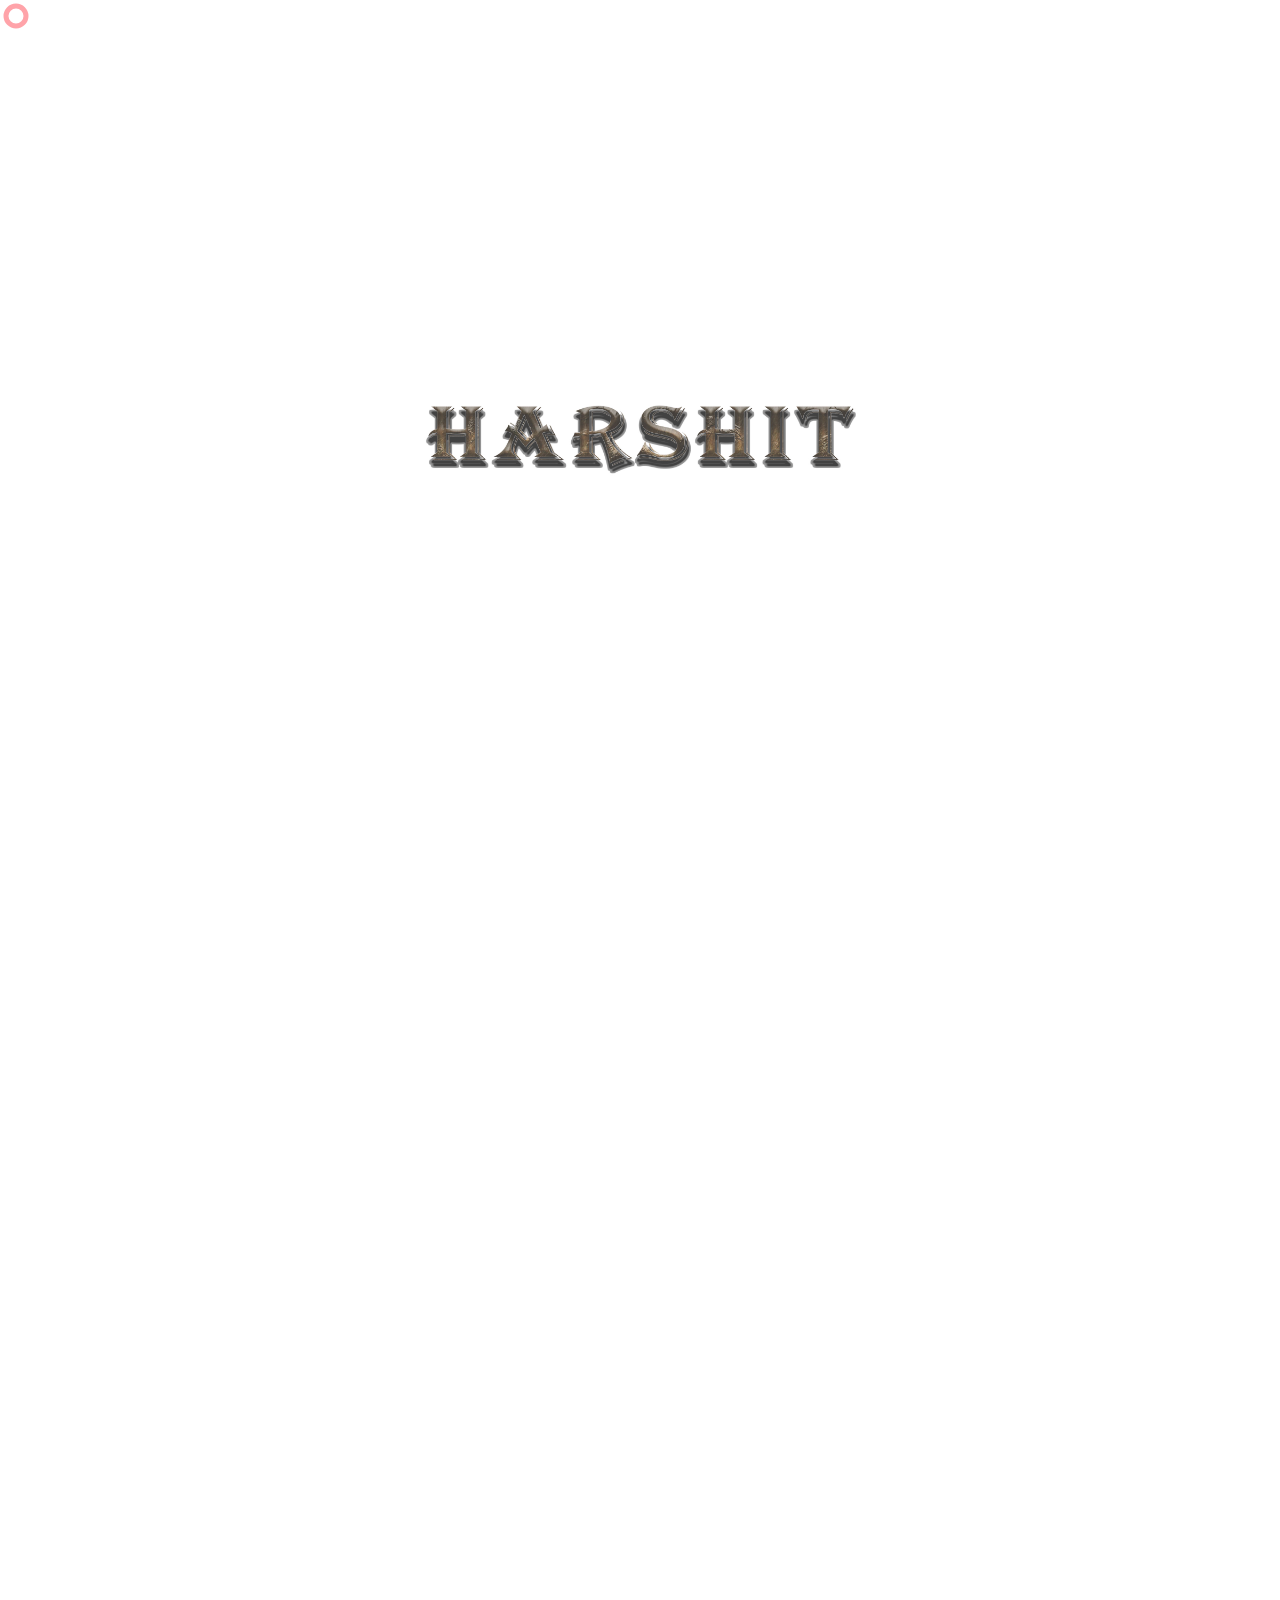
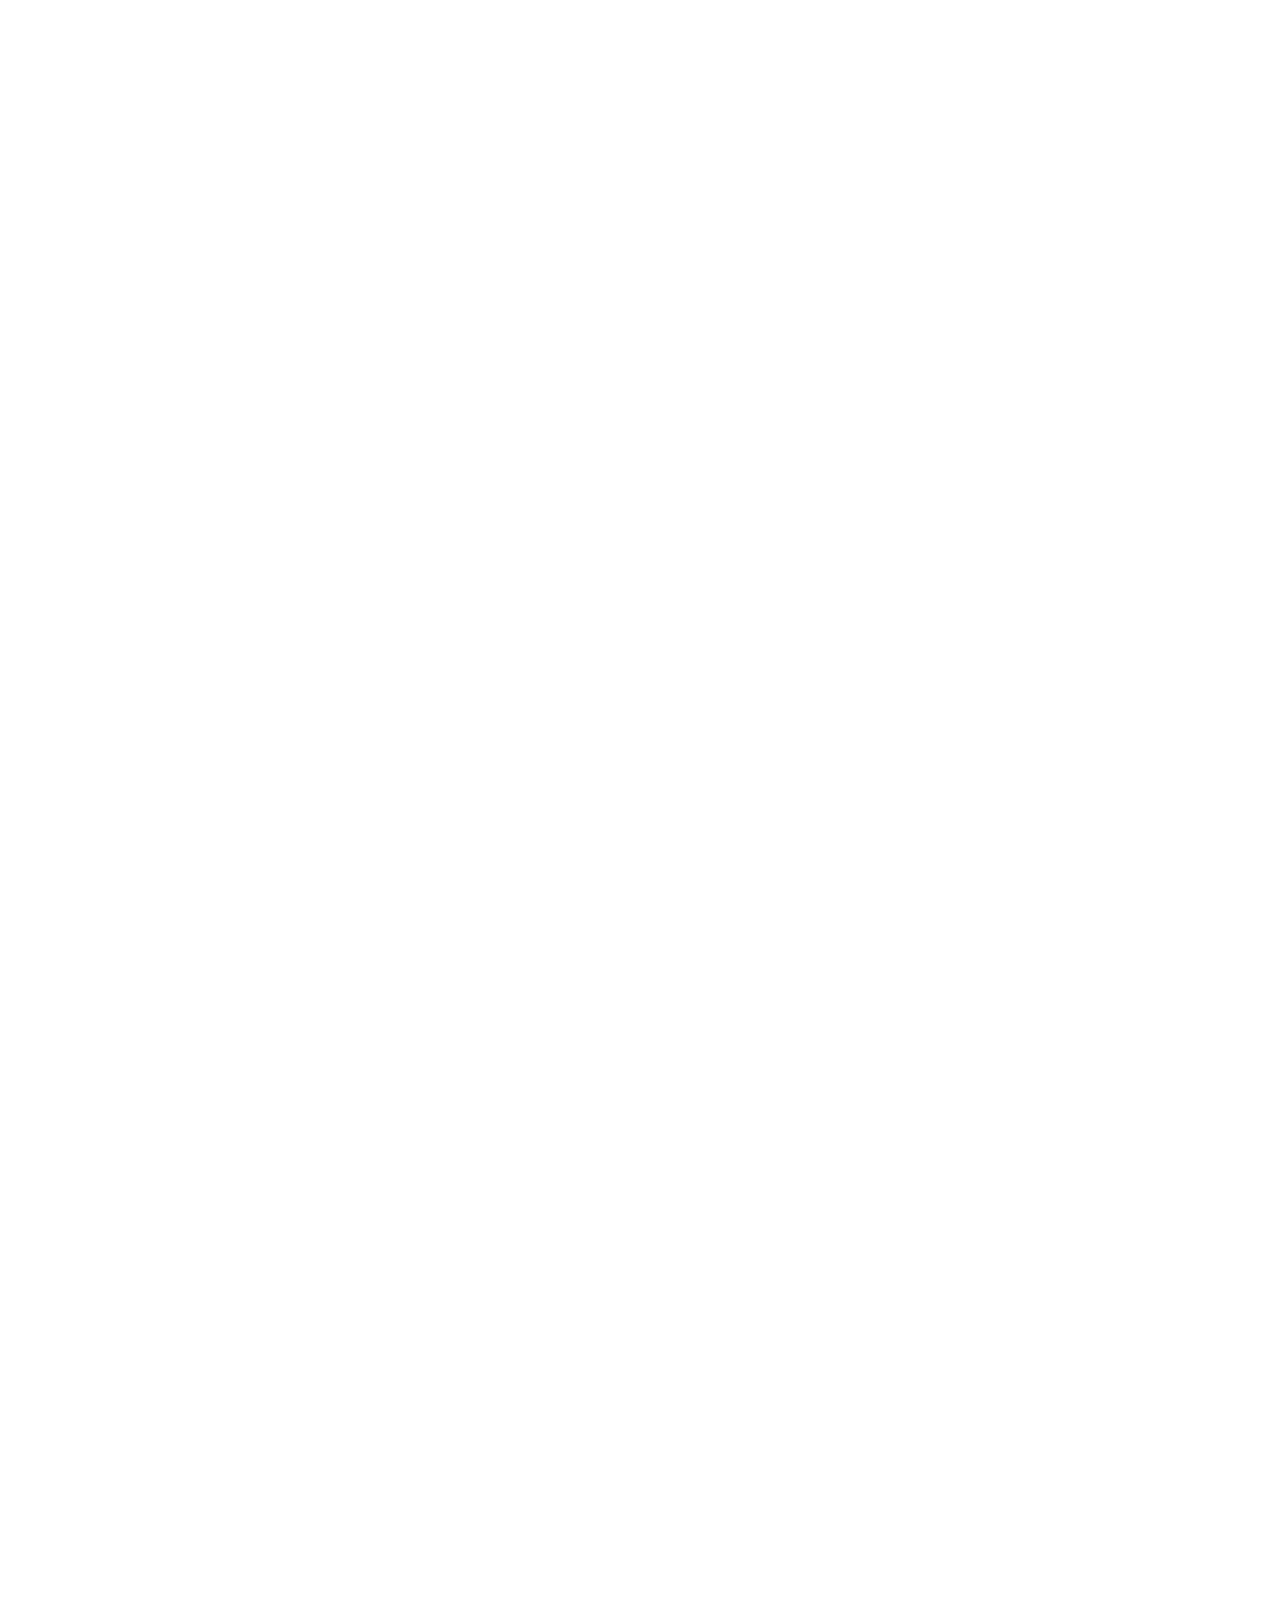
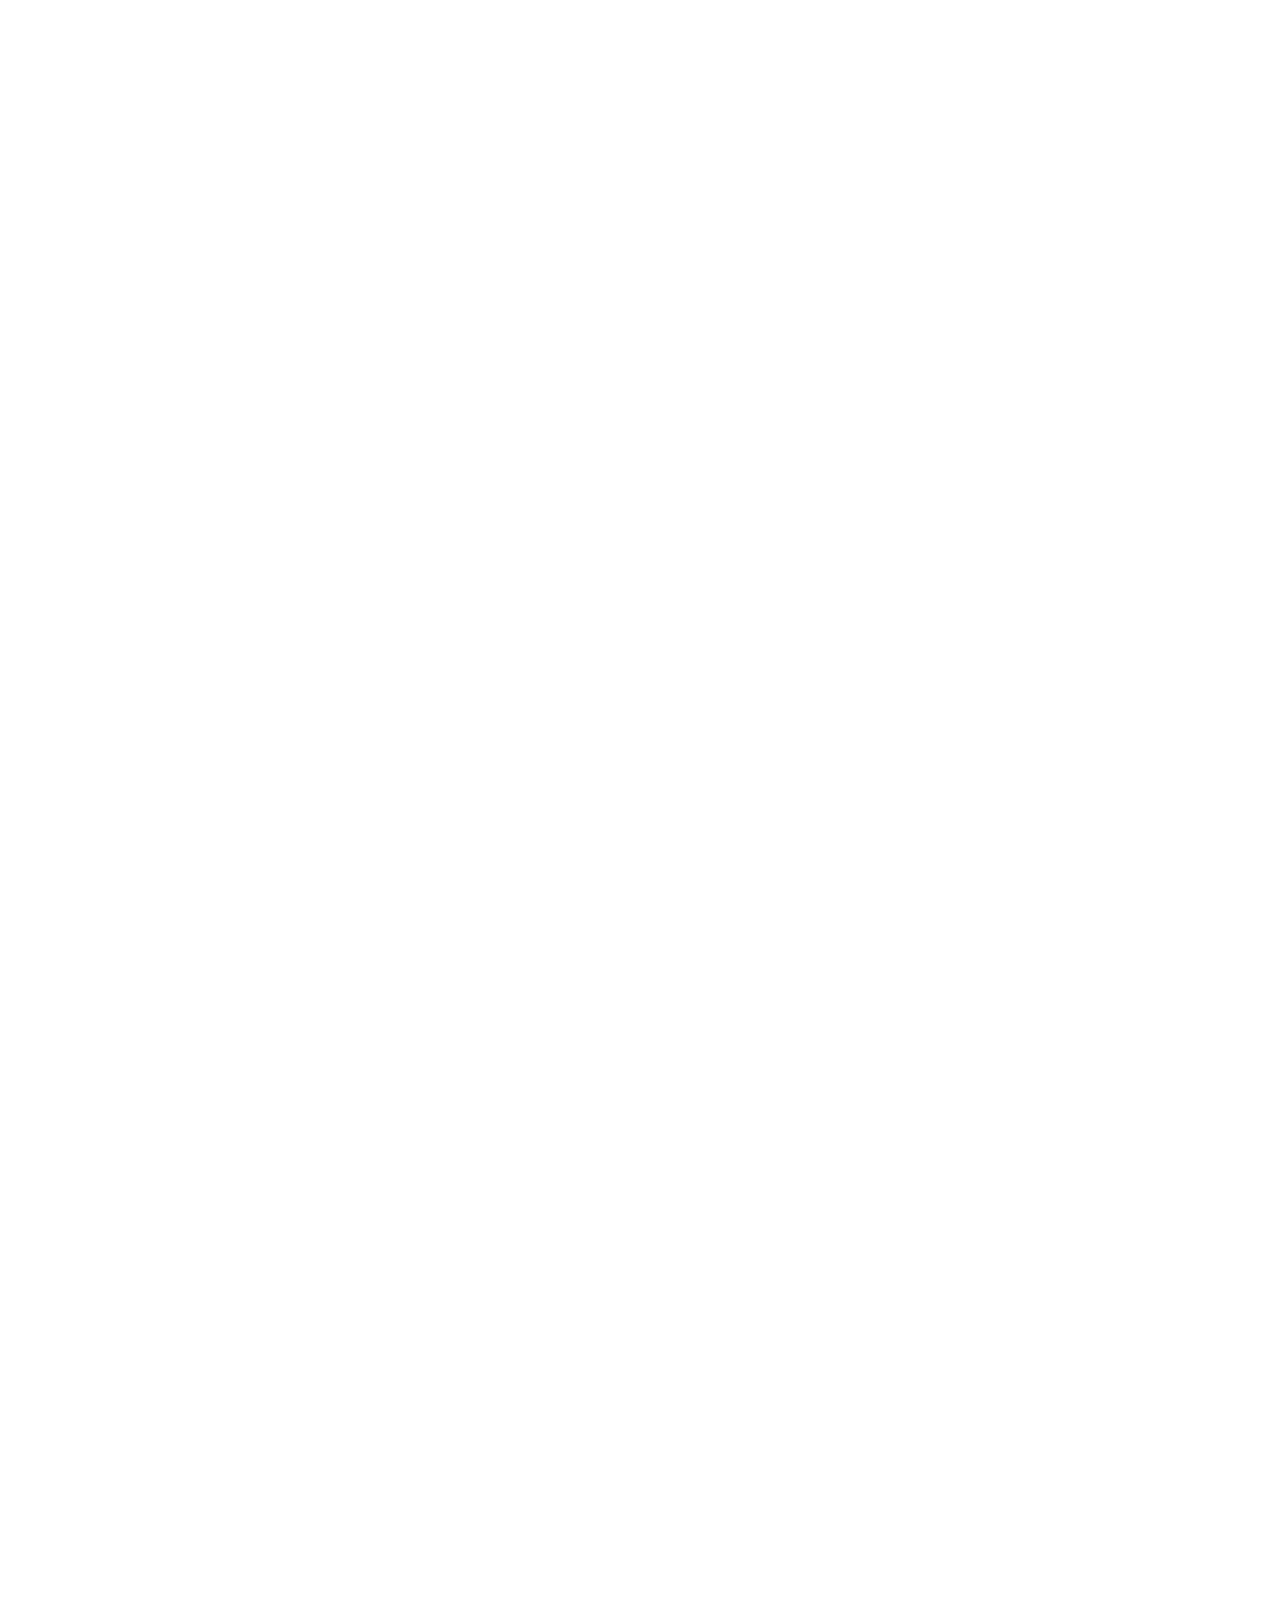
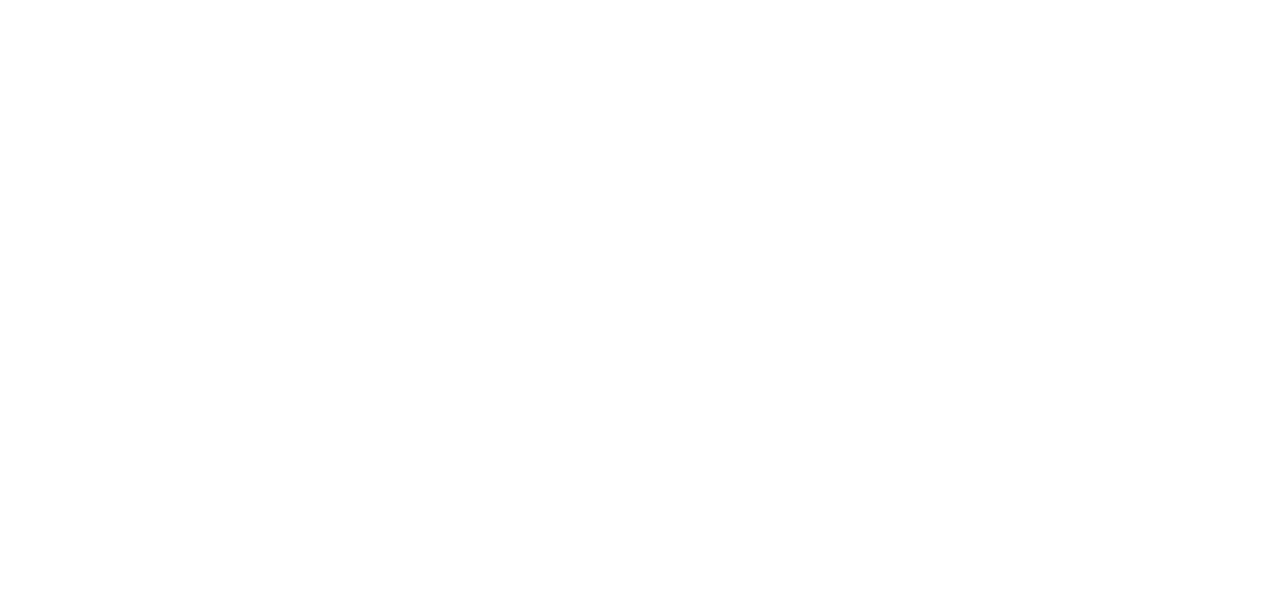
==== index.html @ f5578dc4 "Update index.html" ====
<!DOCTYPE html>
<html lang="en">
<head>
  <meta charset="UTF-8">
  <meta name="viewport" content="width=device-width, initial-scale = 1, maximum-scale=3.0, minimum-scale=1">
  
    <!-- Google tag (gtag.js) -->
	<!-- Google Tag Manager -->
<script>(function(w,d,s,l,i){w[l]=w[l]||[];w[l].push({'gtm.start':
new Date().getTime(),event:'gtm.js'});var f=d.getElementsByTagName(s)[0],
j=d.createElement(s),dl=l!='dataLayer'?'&l='+l:'';j.async=true;j.src=
'https://www.googletagmanager.com/gtm.js?id='+i+dl;f.parentNode.insertBefore(j,f);
})(window,document,'script','dataLayer','GTM-T5P4L2WS');</script>
<!-- End Google Tag Manager -->
    <script async src="https://harshit-mauryadev.netlify.app/?gtm_debug=1701761206108"></script>
    <script>
      window.dataLayer = window.dataLayer || [];
      function gtag(){dataLayer.push(arguments);}
      gtag('js', new Date());

      gtag('config', 'G-8HSXP45WGL');
    </script>
    <meta http-equiv="X-UA-Compatible" content="ie=edge">
    <meta name="keywords" content="harshit,harshit maurya,web design,web developer,portfolio,portfolio for students,resume,portfolio,portfolio meaning,portfolio meaning in hindi,portfolio website,what is portfolio,Keyword,Updated
    portfolio,portfolio meaning,portfolio meaning in hindi,portfolio website,what is portfolio,portfolio management,portfolio meaning,portfolio design,behance portfolio,portfolio management services
   ,portfolio file,portfolio website templates,graphic design portfolio,website design,top 10 website, web designer in delhi,WEB DEVELOPER IN indiA" >
    <meta property="og:title" content=" Harshit maurya, Web Developer ">
    <meta property="og:description" content="Hello, I'm Harshit Maurya! I design  develop websites. I also design your brand Web Pages, logo..." >
    <title>Harshit maurya | Delhi | Web Developer</title>
    <link rel="shortcut icon" href="./img/favicon.ico" type="image/x-icon">
    <link rel="icon" type="image/png" href="icon.html"/>
    <link rel="stylesheet" href="css/style2.min.css">
    <script src="./ajax.googleapis.com/ajax/libs/jquery/3.6.0/jquery.min.js"></script>
    <script src="./cdnjs.cloudflare.com/ajax/libs/gsap/3.11.2/gsap.min.js"></script>
    <script src="./cdnjs.cloudflare.com/ajax/libs/gsap/3.11.2/ScrollTrigger.min.js"></script> 
    <script src="./cdnjs.cloudflare.com/ajax/libs/gsap/3.11.2/Draggable.min.js"></script>
    <script src="./cdnjs.cloudflare.com/ajax/libs/gsap/3.11.2/ScrollToPlugin.min.js"></script>
</head>
<body class="my-scrollbar">
  <div class="body">
    <div class="custom-cursor"></div>
  </div>
  

  <div class="contact_back">
  </div>
    <div class="contact">
      <div class="retour"> 
        <img src="img/back.svg" alt="">
        <p>Back</p>
      </div>

              
      <div class="num">
        <h2>Contacts</h2>
        <a href="mailto: mharshit130921@gmail.com"><h3>mharshit130921@gmail.com </h3></a>
        <a href="tel: +91 9792696780"> <h3>+91 9792696780</h3></a>
      </div>

      <form id="form" >

  
        <p class="cour c1">Your Email</p>
        <div class="input_group">
          <input oninput="courchange()"  type="email" name="email" placeholder="Your Email" required>
        </div>
        <p class="cour c2">Your Full Name</p>
        <div class="input_group">
          <input oninput="nomchange()"  type="name" name="name" placeholder="your Full Name" required>
        </div>
        <p class="cour c3">How can I help you...?</p>
        <div class="input_group">
          <textarea oninput="projetchange()"  name="message"  placeholder="How can I help you...?" required></textarea>
        </div>
        <p id="err"></p>
        <p id="succ"></p>
        <div class="input_group">
          <button type="submit">Send</button>
        </div>
      </form>

      <div class="reseaux">
        <a class="rleft" href="https://instagram.com/harshitttmaurya?igshid=OGQ5ZDc2ODk2ZA==" target="_blank"><img src="img/reseaux/in.svg" alt="instagram"></a>
        <a  href="https://www.linkedin.com/in/harshit-maurya-323a07238" target="_blank"><img src="img/reseaux/ln.svg" alt="linkedin"></a>
        <a class="rleft" href="https://twitter.com/Harsh___1309?t=pnirDrJyta05orIDzvXoQw&s=09" target="_blank"><img src="img/reseaux/tt.svg" alt="twitter"></a>
        <a href="https://wa.me/+919792696780" target="_blank"><img src="img/reseaux/yt.svg" alt="youtube"></a>
       </div>
    </div>
  
          
    
      <a  id="boutontr">
        
          <h4>Work <br> With Me</h4>
          <div class="ar"><img src="img/aright.svg" alt=""></div>
          
      </a>


     
    <div class="loading">
      <div class="top">
      </div>
      <div class="hide">
      </div>
      <div class="lback chargement">
      </div>
    </div>

    <div class="menu">

      <img id="imgprofil" src="img/profile33.png" alt="Logo" >

      <div class="men">

        <a onclick="acc()" class="ac item select">
          <img src="img/acc.svg" alt="">
          <h5>Welcome</h5>
        </a>

        <a onclick="rea()" class="rea item">
          <img src="img/rea.svg" alt="">
          <h5>Achievements</h5>
        </a>

        <a onclick="qu()" class="qu item">
          <img src="img/bio.svg" alt="">
          <h5>Who Am I ?</h5>
        </a>
        <a onclick="que()" class="qu item">
          <img src="img/cv3.svg" alt="" style=" width: 22px; height: 22px;">
          <h5 id="download-cv">Download Resume
          </h5>
        </a>
       

        <a href="" class="ang">
          <h4>India</h4>
        </a>

        <img class="drag" src="img/drag.svg" alt="drag">

      </div>

       <div class="reseaux">
        <a class="rleft" href="https://instagram.com/harshitttmaurya?igshid=OGQ5ZDc2ODk2ZA==" target="_blank"><img src="img/reseaux/in.svg" alt="instagram"></a>
        <a  href="https://www.linkedin.com/in/harshit-maurya-323a07238" target="_blank"><img src="img/reseaux/ln.svg" alt="linkedin"></a>
        <a class="rleft" href="https://twitter.com/Harsh___1309?t=pnirDrJyta05orIDzvXoQw&s=09" target="_blank"> <img src="img/reseaux/tt.svg" alt="twitter"></a>
        <a href="https://wa.me/+919792696780" target="_blank"><img src="img/reseaux/yt.svg" alt="youtube"></a>
       </div>

    </div>

    <div class="content">
      <div class="progress-container">
        <div class="progress-bar" id="myBar"></div>
      </div> 
      <section class="sec1" id="#sec1">
        <div class="back">
        </div>
          <img class=" it item1 purple" src="img/tech/item1.svg" alt="Figma">
          <img class=" it item2" src="img/tech/item2.svg" alt="Adobe xd">
          <img class=" it item3" src="img/tech/item3.svg" alt="">
          <img class=" it item4" src="img/tech/item4.svg" alt="">
          <img class=" it item5" src="img/tech/item5.svg" alt="">
          <img class=" it item6" src="img/tech/item6.svg" alt="">
          <img class=" it item7" src="img/tech/item7.svg" alt="">
          <img class=" it item8" src="img/tech/item8.svg" alt="">
    

          <img id="imgprofil" src="img/profile33.png" alt="" ">

        <div class="s1">
          <div class="orange"></div>
          <div class="texts1 anim-typewriter">
            <div class="line line1">
              <p>01 </p>
              <div class= "textcontain">
                <h2>  Hi, I'm Harshit ! </h2>
                <div class="hide"></div>
              </div>
            </div>
            <div class="line line2">
              <p>02</p>
              <div class= "textcontain">
                <h2> I <span>design</span> <img src="img/design.svg" alt="design"> and <span>develope </span> <img src="img/laptop.svg" alt="laptop">   </h2>
                <div class="hide"></div>
              </div>
            </div>
            <div class="line line3">
                <p>03</p>
                <div class= "textcontain">
                  <h2> <span>web sites </span> ._ </h2>
                  <div class="hide"></div>
                </div>
            </div>
          </div>
          <h4>I also design your Web Pages.....</h4>
        </div>

        

        <a class="btnsec1" onclick="scrollacc()">
          <p>Learn More</p>
          <img src="img/ardown.svg" alt="">
        </a>

      </section>


      <div class="title">
        <div class="orange"></div>
        <div class="texttitle anim-typewriter">
          <div class="line line1">
            <p>01 </p>
            <div class= "textcontain">
              <h5>  First We need a</h5>
              <div class="hide"></div>
            </div>
          </div>
          <div class="line line2">
            <p>02</p>
            <div class= "textcontain">
              <h5>  <span>idea</span> ... </h5>
              <div class="hide"></div>
            </div>
          </div>

          <div class="line line3">
            <p>03 </p>
            <div class= "textcontain">
              <h5> Next, provide an analysis and convert it to English </h5>
              <div class="hide"></div>
            </div>
          </div>
          <div class="line line4">
            <p>04</p>
            <div class= "textcontain">
              <h5>  <span>direction </span> ... </h5>
              <div class="hide"></div>
            </div>
          </div>
          <div class="line line5">
            <p>05 </p>
            <div class= "textcontain">
              <h5> Creativity takes place </h5>
              <div class="hide"></div>
            </div>
          </div>
          <div class="line line6">
            <p>06</p>
            <div class= "textcontain">
              <h5> For  <span>design</span>.</h5>
              <div class="hide"></div>
            </div>
          </div>
          <div class="line line7">
            <p>07 </p>
            <div class= "textcontain">
              <h5> Finally, I <span>code</span> and </h5>
              <div class="hide"></div>
            </div>
          </div>
          <div class="line line8">
            <p>08</p>
            <div class= "textcontain">
              <h5> I <span>publish</span> Your <span>website</span> ! </h5>
              <div class="hide"></div>
            </div>
          </div>
          <div class="line line9">
            <p>09</p>
            <div class= "textcontain">
              <h5> You are probably wondering </h5>
              <div class="hide"></div>
            </div>
          </div>
          <div class="line line10">
            <p>10</p>
            <div class= "textcontain">
              <h5>  ...</h5>
              <div class="hide"></div>
            </div>
          </div>

        </div>
      </div>
      

      <section class="sec2" id="sec2">

        <div class="message">
          <div class="period m1">
            <img src="img/LogoPeriod.png" alt="miniature period">
            <h3>I need a<span> website</span> for my <span>company</span>, PERIOD. <br> We specialize in the marketing of
              eco-responsible and gender-neutral feminine <br> hygiene products
            </h3>
          </div> 
          <div class="moi m2">
            <h3>Okay, great!               
              <br>I take care of everything, first of all the <span> design </span>  that I share with you.Once validated,  <br> I <span>develope</span>  your <span>web site</span>, before putting it online!
            </h3>
            <img src="img/profile33.png" alt="">
          </div>
          <div class="period m3">
            <img src="img/LogoPeriod.png" alt="">
            <h3> Perfect, when do we start :)?
            </h3>
          </div>
        </div>
        <div class="button">
          <a class="btnsec2" onclick="scrollacc2()">
            <p>Now</p>
            <img src="img/ardown.svg" alt="">
          </a>
        </div>


      </section>

      <section class="sec3" id="sec3">
        <div class="zone2" id="zone2">
          <div class="ens">
            <div class="anal yo">
              <h3> <img src="img/idea.svg" alt=""> Market analysis</h3>
              <p>The competitors are targeting an essentially female target audience. Moreover, their design is for the most part very generic/concrete: few illustrations, rather “cold”, especially when ecology is highlighted.
              </p>        
            </div>
    
            <div class="difi yo">
              <h3> <img src="img/pb.svg" alt=""> Problematic</h3>
              <p>The target audience is large. We must therefore speak to all genders, but not lose the audience defined as “female”.</p>
            </div>
          </div>
        </div>

        <div class="zone3" id="zone3" >
          <div class="solu" id="solu">
            <h3>Solution</h3>
          </div>
        </div>
      </section>
      
      
      <section class="sec4" id="sec4">
        <div class="design">
              <img  class="pe" id="pe1" src="img/period-min.png" alt="">
              <img class="mac" src="img/mac-min.png" alt="">
        </div>
        <div class="arg"> 
          <div class="arg1" style="z-index: 10;">
            <img src="img/focus.svg" alt="">
            <h5> Highlight the Product</h5>
            <p>Highlighting its usefulness allows you to address a neutral clientele.</p>
          </div>
  
          <div class="arg1" >
            <img src="img/star.svg" alt="">
            <h5>  Light and warm page</h5>
            <p> Thanks to the colors, borders and illustrations. </p>
          </div>
        </div>


        
          <div class="mobile">
            <img class="pem" id="pe2" src="img/periodmobile.png" alt="">
            <img class="iphone" src="img/iphone.png" alt="">
        </div>
      </section>


      <section class="sec4mobile" id="sec4">
 
        <div class="arg"> 
          <div class="arg1" style="z-index: 10;">
            <img src="img/focus.svg" alt="">
            <h4>  Highlight the Product</h4>
            <p>Highlighting its usefulness allows you to address a neutral clientele.</p>
          </div>
          <div class="arg1" >
            <img src="img/star.svg" alt="">
            <h4>  Light and warm page</h4>
            <p> Thanks to the colors, borders and illustrations. </p>
          </div>
        </div>

        <div class="design">
              <img  class="pe" id="pe2" src="img/period-min.png" alt="">
              <img class="mac" src="img/mac2.png" alt="">
        </div>

  


        
          <div class="mobile">
            <img class="pem" src="img/periodmobile.png" alt="">
            <img class="iphone" src="img/iphone.png" alt="">
        </div>
      </section>


      <section class="faq">
        <div class="faq1 faq2">
          <div class="left">
            <img src="img/devis.svg" alt="">
            <h4> How much <br> Does it cost ?</h4>
          </div>
          <div class="hr"></div>
          <p>Tell me about your project, the cost will depend on the time required. For example, you need to count between $250 and $350 for a showcase site. For larger projects, the price will be based on time. I will then send you a quote.</p>
        </div>
        <div class="faq1 faq3">
          <div class="left">
            <img src="img/settings.svg" alt="">
            <h4> And After</h4>
          </div>
          <div class="hr"></div>
          <p>You can modify the content using the software (CMS) provided! Hours of training are included to teach you how to edit or add content.</p>
        </div>
        <div class="faq1 faq5">
          <div class="left">
            <img src="img/moon.svg" alt="">
            <h4> Sleep <br> Easy</h4>
          </div>
          <div class="hr"></div>
          <p> You can let me support and update your content, on a monthly subscription basis.</p>
        </div>
    </section>

<div id="realisation"></div>

      <section class="sec5" id="sec5">

        <h2 > My greatest achievements <img src="img/starss.svg" alt=""> </h2>

        <div class="cards">

  <div id="awwwards" style="position: fixed;  transform: translateY(-50%); top: 50%;  right: 0"><a href="" target="_blank"><svg width="53.08" height="171.358"><path class="js-color-bg" fill="#9BD4D7" d="M0 0h53.08v171.358H0z"></path><g class="js-color-text" fill="#fff"><path d="M20.047 153.665v-1.9h3.888v-4.093h-3.888v-1.9h10.231v1.9h-4.59v4.093h4.59v1.9zM29.898 142.236c-.331.565-.784.997-1.359 1.294s-1.222.446-1.944.446c-.721 0-1.369-.149-1.943-.446a3.316 3.316 0 0 1-1.36-1.294c-.331-.564-.497-1.232-.497-2.002s.166-1.438.497-2.002a3.316 3.316 0 0 1 1.36-1.294c.574-.297 1.223-.445 1.943-.445.723 0 1.369.148 1.944.445a3.307 3.307 0 0 1 1.359 1.294c.331.564.497 1.232.497 2.002s-.166 1.438-.497 2.002m-1.703-3.347c-.435-.33-.967-.496-1.601-.496-.633 0-1.166.166-1.601.496-.433.332-.649.78-.649 1.346 0 .564.217 1.013.649 1.345.435.331.968.497 1.601.497.634 0 1.166-.166 1.601-.497.435-.332.649-.78.649-1.345.001-.566-.214-1.014-.649-1.346M22.911 134.852v-1.813h1.186a3.335 3.335 0 0 1-.951-1.009 2.423 2.423 0 0 1-.352-1.271c0-.682.19-1.229.57-1.645.381-.413.932-.621 1.652-.621h5.262v1.812h-4.721c-.419 0-.727.096-.921.285-.195.19-.292.447-.292.769 0 .302.115.58.35.833.234.254.577.458 1.03.613.454.156.993.234 1.616.234h2.938v1.813h-7.367zM29.898 125.136a3.314 3.314 0 0 1-1.359 1.294c-.575.297-1.222.445-1.944.445-.721 0-1.369-.148-1.943-.445a3.322 3.322 0 0 1-1.36-1.294c-.331-.565-.497-1.232-.497-2.002 0-.771.166-1.438.497-2.003a3.313 3.313 0 0 1 1.36-1.293c.574-.297 1.223-.446 1.943-.446.723 0 1.369.149 1.944.446s1.028.728 1.359 1.293.497 1.232.497 2.003c.001.769-.166 1.436-.497 2.002m-1.703-3.347c-.435-.331-.967-.497-1.601-.497-.633 0-1.166.166-1.601.497-.433.331-.649.778-.649 1.345 0 .564.217 1.013.649 1.344.435.332.968.498 1.601.498.634 0 1.166-.166 1.601-.498.435-.331.649-.779.649-1.344.001-.567-.214-1.014-.649-1.345M22.911 117.75v-1.812h1.199c-.419-.265-.742-.586-.972-.966s-.345-.784-.345-1.213c0-.272.05-.569.146-.892l1.682.336a1.429 1.429 0 0 0-.205.76c0 .576.261 1.048.783 1.418.521.37 1.342.557 2.461.557h2.617v1.812h-7.366zM29.812 111.252c-.391.511-.857.851-1.403 1.016l-.776-1.446c.381-.138.68-.329.893-.577.215-.249.321-.544.321-.885a1.2 1.2 0 0 0-.168-.658c-.112-.175-.294-.263-.548-.263-.225 0-.406.105-.548.313-.142.21-.291.534-.446.973-.019.068-.058.17-.117.307-.224.565-.506 1.004-.848 1.315-.34.313-.779.467-1.314.467-.381 0-.727-.102-1.039-.306a2.185 2.185 0 0 1-.744-.84 2.554 2.554 0 0 1-.279-1.207c0-.497.105-.949.314-1.359.211-.408.506-.725.886-.949l.993 1.082c-.43.292-.644.686-.644 1.184a.84.84 0 0 0 .154.504.471.471 0 0 0 .401.212c.176 0 .338-.103.49-.307.15-.205.334-.604.547-1.199.205-.564.474-1.001.805-1.308.332-.308.756-.46 1.271-.46.721 0 1.299.229 1.732.687s.65 1.057.65 1.797c.001.759-.194 1.396-.583 1.907M35.481 17.006l-4.782 14.969h-3.266l-2.584-9.682-2.584 9.682h-3.268l-4.782-14.969h3.713l2.673 10.276 2.525-10.276h3.445l2.524 10.276 2.674-10.276zM37.978 27.163c1.426 0 2.496 1.068 2.496 2.495 0 1.425-1.07 2.495-2.496 2.495-1.425 0-2.494-1.07-2.494-2.495-.001-1.427 1.069-2.495 2.494-2.495"></path></g></svg></a></div>

          
          <div class="card" style="background-color:#E9FFFF ; background-image: linear-gradient(rgb(255, 255, 255),#E9FFFF, rgb(255, 255, 255));;">
            <div class="img">
              <img class="im1" src="img/pe.png" alt="">
              <img src="img/pe2.png" alt="">
            </div>

            <h4>.Tribute page</h4>

            <div class="aww">
              <img src="img/aww.svg" alt="">
              <a href="" target="_blank">
                 Best design award
               </a>
            </div>
            <div class="lien">
              <img src="img/out.svg" alt="">
              <a href="https://tribute-gandhiji.netlify.app/" target="_blank"> web Design</a>
            </div>
          </div>

          <div class="card" style="background-color:#F5FFF8 ; background-image: linear-gradient(rgb(255, 255, 255),#d5ffe1, rgb(255, 255, 255));;">
            <div class="img">
              <img class="im1" src="img/ma.png" alt="">
              <img src="img/ma2.png" alt="">
            </div>

            <h4>.Moody Solus</h4>

            <div class="lien">
              <img src="img/out.svg" alt="">
              <a href="https://moody-souls.netlify.app/" target="_blank"> web Design</a>
              <a href="" target="_blank">
                
               </a>
            </div>
          </div>

          <div class="card" style="background-color:#EDEDED ;background-image: linear-gradient(rgb(255, 255, 255),#EDEDED, rgb(255, 255, 255));">
            <div class="img">
              <img class="im1" src="img/ac.png" alt="">
              <img src="img/ac2.png" alt="">
            </div>
            
            <h4>.Ac Avocats</h4>

            <div class="lien">
              <img src="img/out.svg" alt="">
              <a href="" target="_blank"> web >Design </a>
              <a href="" target="_blank">
                
               </a>
            </div>
          </div>
          
          <div id="first" class="card" style="background-color: #E6FFFE; background-image: linear-gradient(rgb(255, 255, 255),#E6FFFE, rgb(255, 255, 255));">
            <div class="img">
              <img class="im1" src="img/li.png" alt="">
              <img src="img/li2.png" alt="">
            </div>

            <h4>.Limbia</h4>

            <div class="lien">
              <img src="img/out.svg" alt="">
              <a href="" target="_blank">
                
               </a>
              <a href="" target="_blank">Web design</a>
            </div>
          </div>

          <div class="card" style="background-color:#ffffff ; background-image: linear-gradient(rgb(255, 255, 255),#ffffff, rgb(255, 255, 255));">
            <div class="img" style="">
              <img class="im1" src="img/lo.png" alt="">
              <img src="img/lo2.png" alt="">
            </div>

            <h4>.Loin</h4>

            <div class="lien">
              <img src="img/out.svg" alt="">
              <a href="" target="_blank"> web Design</a>
              <a href="" target="_blank">
                
               </a>
            </div>
          </div>

          <div id="prev">
            <img src="" width="40px" />
        </div>
        <div id="next">
            <img src="img/next.svg" width="32px" />
        </div>

          
        </div>

        <h3 class="autre">All my creations are available on <a href="https://github.com/mrharsh1" target="_blank">Github</a>  for the code</h3>

      </section>
      <img id="nextimg" src="img/next.svg" />
      <img id="previmg" src="img/backk.svg" />
      <section class="sec6">

        <div class="txt">
          <h1> HARSHIT MAURYA </h1>
          <h3></h3>

          <h5> I design and develop beautiful, intuitive, and accessible websites. </h2>
           <p>I am passionate about Web design and web development. This creative combination of coding logic and design aesthetics allows me to work effectively in both fields, without any intermediaries. </p>
           
           <h5>I can also create your brand image, logo, and banners for you. I am able to provide you with a complete brand identity and website based on a simple idea. My versatility is appreciated by my collaborators, and the quality of my work is ensured by my experience in agencies</p>
       
            <a href="https://www.linkedin.com/in/harshit-maurya-323a07238" target="_blank">Discover my journey (Linkedin)</a>
          

        </div>

            <div class="comp">
              <div class="cdes">
                <h4>.Web Designing</h4>
                <div class="citem">
                  <img class="" src="img/tech/item3.svg" alt="">
                  <img class="" src="img/tech/item4.svg" alt="">
                  <img class="" src="img/tech/item5.svg" alt="">
                </div>
              </div>
              <div class="cdev">
                <h4>.web Developement </h4>
                <div class="citem">
                  <img class="" src="img/tech/item6.svg" alt="">
                  <img class="" src="img/tech/item7.svg" alt="">
                  <img class="" src="img/tech/item8.svg" alt="">
                  <img class="" src="img/tech/item9.svg" alt="">
                </div>
              </div>
            </div>
          
        <div class="bottom"> © Harshit</div>
      </section>
    </div>
 
    


  <script>


        //loader
        window.onload = function() {
      tl= new gsap.timeline()
      .from(window, {duration: .9, scrollTo:".faq1", 
     onStart: () => {document.documentElement.style.scrollBehavior = "auto";},
  onComplete: () => {$(".lback").removeClass('chargement');document.documentElement.style.scrollBehavior = "smooth",$(".loading").addClass('en');$(".s1").addClass('s1content');$(".menu").addClass('menuh');}})
    };

/*     function preloader() {
      if (document.getElementById) {
        document.getElementById("img1").style.background-image = 'url("img/period-min.png") ';
        document.getElementById("img2").style.background-image = 'url("img/mac-min.png") ';
      }
    }
    function addLoadEvent(func) {
      var oldonload = window.onload;
      if (typeof window.onload != 'function') {
        window.onload = func;
      } else {
        window.onload = function() {
          if (oldonload) {
            oldonload();
          }
          func();
        }
      }
    }
    addLoadEvent(preloader); */


     //Bouton form
        $("#boutontr").click(function(){
      $(".contact_back").addClass("cbactive");
      $(".contact").addClass("cactive");
      
    });

    //Bouton retour form
    $(".retour").click(function(){
      $("#err").html(" ");
      $("#succ").html(" ");
      $(".contact_back").removeClass("cbactive");
      $(".contact").removeClass("cactive");
    });

    $(".contact_back").click(function(){
      $("#err").html(" ");
      $("#succ").html(" ");
      $(".contact_back").removeClass("cbactive");
      $(".contact").removeClass("cactive");
    });
    

    // Formulaire 


    function courchange(){
      if( document.querySelector('[name="email"]').value.length===0){
      $(".c1").removeClass("tactive")
      }
      else{
        $(".c1").addClass("tactive")
      }
    }

    function nomchange(){
      if( document.querySelector('[name="name"]').value.length===0){
      $(".c2").removeClass("tactive")
      }
      else{
        $(".c2").addClass("tactive")
      }
    }

    function projetchange(){
      if( document.querySelector('[name="message"]').value.length===0){
      $(".c3").removeClass("tactive")
      }
      else{
        $(".c3").addClass("tactive")
      }
    }

    document.querySelector('button').addEventListener('click', (e)=>{
      e.preventDefault();
      const contactForm = document.querySelector('#form');
      const email = document.querySelector('[name="email"]');
      const nom = document.querySelector('[name="name"]');
      const message = document.querySelector('[name="message"]');
      // validation before sending the data
      if(nom.value.length===0 ||email.value.length===0 || message.value.length===0){
        $("#succ").html("")
        $("#err").html(" Veillez remplir tous les champs !")
        ;}
      else if(!email.value.match(/^[a-zA-Z0-9.!#$%&'*+/=?^_`{|}~-]+@[a-zA-Z0-9-]+(?:\.[a-zA-Z0-9-]+)*$/)){
        $("#succ").html("")
        $("#err").html(" Veillez rentrer une adresse email valide...");   
      }
      else{
        $("#err").html("");
        $(".c1").removeClass("tactive")
        $(".c2").removeClass("tactive")
        $(".c3").removeClass("tactive")
        let data = new FormData(contactForm);  
        fetch("https://formbold.com/s/oPalV", { method: "POST", body: data });
        $("#succ").html(" Message sent succesfully !")
        contactForm.reset()
      }
    })


    //image swipper right
    $('#next').mousemove(function(e){
      $('#nextimg').addClass('visible');
      $('#nextimg').css({
          left:e.pageX, top:e.pageY
        });
    }).mouseleave(function(){
      $('#nextimg').removeClass('visible');
    });

    //image swipper realisation
    $('#prev').mousemove(function(e){
      $('#previmg').addClass('visible');
      $('#previmg').css({
          left:e.pageX, top:e.pageY
        });
    }).mouseleave(function(){
      $('#previmg').removeClass('visible');
    });

    // Bar de scroll top
    window.onscroll = function() {myFunction()};

    function myFunction() {
      var winScroll = document.body.scrollTop || document.documentElement.scrollTop;
      var height = document.documentElement.scrollHeight - document.documentElement.clientHeight;
      var scrolled = (winScroll / height) * 100;
      document.getElementById("myBar").style.width = scrolled + "%";
    }

    //retour en haut de la page quand on reload
    window.onbeforeunload = function () {
      window.scrollTo(0, 0);
    }
   
    //menu

    $("#boutontr").click(function(){
      $(".contact_back").addClass("cbactive");
      $(".contact").addClass("cactive");
    });

    function qu(){
     gsap.to(window, {duration: 1, scrollTo:{y: ".sec6", offsetX: 0}, 
     onStart: () => {document.documentElement.style.scrollBehavior = "auto";$(".men").addClass('click');},
  onComplete: () => {document.documentElement.style.scrollBehavior = "smooth";$(".men").removeClass('click');}});
   }
   function que(){
      gsap.to(window, {duration: 1, scrollTo:".sec5", 
     onStart: () => {document.documentElement.style.scrollBehavior = "auto";$(".men").addClass('click');},
  onComplete: () => {document.documentElement.style.scrollBehavior = "smooth";$(".men").removeClass('click');}});
    }
    function rea(){
      gsap.to(window, {duration: 1, scrollTo:"#realisation", 
     onStart: () => {document.documentElement.style.scrollBehavior = "auto";$(".men").addClass('click');},
  onComplete: () => {document.documentElement.style.scrollBehavior = "smooth";$(".men").removeClass('click');}});
    }
    function acc(){
      gsap.to(window, {duration: 1, scrollTo:".sec1", 
     onStart: () => {document.documentElement.style.scrollBehavior = "auto";$(".men").addClass('click');},
  onComplete: () => {document.documentElement.style.scrollBehavior = "smooth";$(".men").removeClass('click');}});
    }

    $(".select").toggleClass("active");
    $(".select img").attr('src',"img/acc.svg");

    $(".item").hover(function() {
      $(".select").toggleClass("active");
      $(this).toggleClass("active");
    })

    function men1() {
      meni();
      $(".ac").addClass('select');
      $(".ac img").attr('src',"img/acc.svg");
      menc()
    }

    function men2() {
      meni();
      $(".rea").addClass('select');
      $(".rea img").attr('src',"img/rea.svg");
      menc()
    }

    function men3() {
      meni();
      $(".qu").addClass('select');
      $(".qu img").attr('src',"img/bio.svg");
      menc()
    }
    function men4() {
      meni();
      $(".que").addClass('select');
      $(".que img").attr('src',"img/cv3.svg");
      menc()
    }
    function meni() {
      $(".ac img").attr('src',"img/acc.svg");
      $(".rea img").attr('src',"img/rea.svg");
      $(".qu img").attr('src',"img/bio.svg");
      $(".que img").attr('src',"img/cv3.svg");
      

      $(".item").removeClass('select');
      $(".item").removeClass('active');
    }

    function menc() {
      $(".select").toggleClass("active");
    }

    //animation section 1
    const content = document.querySelector('.back');
    const el = document.querySelector(".item1");
    const el2 = document.querySelector(".item2");
    const el3 = document.querySelector(".item3");
    const el4 = document.querySelector(".item4");
    const el5 = document.querySelector(".item5");
    const el6 = document.querySelector(".item6");
    const el7 = document.querySelector(".item7");
    const el8 = document.querySelector(".item8");
    
    
    content.addEventListener("mousemove", (e) => {
      el.style.marginLeft = 0;
      el2.style.marginTop= 0;
      el3.style.marginTop = 0;
      el4.style.marginTop= 0;
      el5.style.marginLeft = 0;
      el6.style.marginLeft= 0;
      el7.style.marginLeft = 0;
      el8.style.marginLeft= 0;
      el.style.marginLeft = (-e.offsetX/60.5)+ "px";
      el2.style.marginTop= (e.offsetX/60.2)+ "px";
      el3.style.marginTop = (e.offsetX/60.7)+ "px";
      el4.style.marginTop= (-e.offsetX/64.3)+ "px";
      el5.style.marginLeft = (-e.offsetX/67.6)+ "px";
      el6.style.marginLeft= (e.offsetX/65.4)+ "px";
      el7.style.marginLeft = (-e.offsetX/60)+ "px";
      el8.style.marginLeft= (e.offsetX/60.7)+ "px";
    });
    
    Draggable.create(".men", {trigger:".drag", inertia: true, bounds: "body" });

  //scroll
  var scrollEventHandler = function()
{
  window.scroll(0, window.pageYOffset)
}


window.addEventListener("scroll", scrollEventHandler, false);

  function scrollacc2(){
    gsap.to(window, {duration: 1, scrollTo:{y: ".sec2", offsetY: -300},
     onStart: () => {document.documentElement.style.scrollBehavior = "auto";},
  onComplete: () => {document.documentElement.style.scrollBehavior = "smooth";}});
  }

  function scrollacc(){
    gsap.to(window, {duration: 1, scrollTo:{y: "#sec2", offsetX: 0},
     onStart: () => {document.documentElement.style.scrollBehavior = "auto";},
  onComplete: () => {document.documentElement.style.scrollBehavior = "smooth";}});
  }



// animations

    const anim = gsap.from(".title", { opacity:0, y: -100, duration: .2  })
    const anim2 = gsap.from(".m1", { opacity:0, x: -100, duration: .2  })
    const anim3 = gsap.from(".m2", { opacity:0, x: 100, duration: .2  })
    const anim4 = gsap.from(".m3", { opacity:0, x: -100, duration: .2  })
    const anim5 = gsap.from(".mac", { y:100,opacity:0, duration: .3  })
    const anim51 = gsap.from(".mobile", .5, { y:100,opacity:0, duration: .3  })
    const anim6 = gsap.from("#pe1", { y:-100,opacity:0,y:-100, duration: .5  })
    const anim7 = gsap.from(".sec3", {scale:.6, y:100, opacity:.4, duration: .4  })
    const anim8 = gsap.to(".ens", {  scale:0.9,y:-80, opacity:.9, duration: .5  })
    const anim9 = gsap.from("#solu", {  scale:2,y:40, opacity:0,duration: .5  })
    const faq = gsap.from(".faq1 p ", .5, {y: 100,ease: "power4.out",  delay: .2,  opacity:0,  skewY: 7,  stagger: {    amount: 0.3}})
    const anal = gsap.from(".yo p ", .5, {y: 100,ease: "power4.out",  delay: .2,  opacity:0,  skewY: 7,  stagger: {    amount: 0.3}})

    anim.pause(0)
    anim2.pause(0)
    anim3.pause(0)
    anim4.pause(0)
    anim5.pause(0)
    anim51.pause(0)
    anim6.pause(0)
    anim7.pause(0)
    anim8.pause(0)
    anim9.pause(0)
    faq.pause(0)
    anal.pause(0)


    ScrollTrigger.create({
      trigger: ".sec2",
      start: "top 50%",
      onEnter: () => {anim.play(), $(".title").removeClass('title1'), $(".title").addClass('title1')},
      onLeaveBack: ()=> {anim.reverse(),$(".title").removeClass('title1')}
    });

    ScrollTrigger.create({
      trigger: ".sec2",
      start: "top 50%",
      onEnter: () => {anim2.play()}
    });

    ScrollTrigger.create({
      trigger: ".sec2",
      start: "top 40%",
      onEnter: () => anim3.play()
    });

    ScrollTrigger.create({
      trigger: ".sec2",
      start: "top 30%",
      onEnter: () => anim4.play()
    });
  
    ScrollTrigger.create({
      trigger: ".sec2",
      start: "top bottom",
      onLeaveBack: () => {anim.reverse(),anim2.pause(0),anim3.pause(0),anim4.pause(0)}
    });

    /*section 3*/
    ScrollTrigger.create({
      trigger: ".sec2",
      start: "top -20%",
      onEnter: () => {anal.play(), anim7.play(),$(".title").removeClass('title1'), $(".title").addClass('title2')},
      onLeaveBack: () => {anal.reverse(),anim7.reverse(),$(".title").removeClass('title2'), $(".title").addClass('title1')}
    });


    ScrollTrigger.create({
      trigger: ".sec4",
      start: "top 75%",
      onEnter: () => { anim6.play(), anim8.play(), anim9.play(), $(".title").removeClass('title2'),$(".title").addClass('title3')},
      onLeaveBack: () => {anim6.reverse(),anim8.reverse(),anim9.reverse(),$(".title").removeClass('title3'),$(".title").addClass('title2')},
    });

        /*section 4*/


    if ($(window).width() < 1025) {
        ScrollTrigger.create({
            trigger: ".sec4mobile",
            start: "110% bottom ",
            onEnter: () => {anim5.play(), anim51.play(),$(".title").removeClass('title3'),$(".title").addClass('title4'), $(".arg1").addClass('dn')},
            onLeaveBack: () => {anim5.reverse(),anim51.reverse(), $(".title").removeClass('title4'),$(".title").addClass('title3'),$(".arg1").removeClass('dn')},
          });
    }
    else {
      ScrollTrigger.create({
          trigger: ".pe",
          start: "20% top ",
          onEnter: () => {anim5.play(), anim51.play(),$(".title").removeClass('title3'),$(".title").addClass('title4'), $(".arg1").addClass('dn')},
          onLeaveBack: () => {anim5.reverse(),anim51.reverse(), $(".title").removeClass('title4'),$(".title").addClass('title3'),$(".arg1").removeClass('dn')},
        });

    }
    
  //section réalisations scroll
  ScrollTrigger.create({
        trigger: ".sec5",
        start: "top 30%",
        onEnter: () => {anim.reverse(),  men2()},
        onLeaveBack: () => {anim.play(), men1()}
      });

      //faq
  ScrollTrigger.create({
        trigger: ".faq",
        start: "top 50%",
        onEnter: () => {faq.play(),$(".title").removeClass('title4'),$(".title").addClass('title5')},
        onLeaveBack: () => {faq.reverse(),$(".title").removeClass('title5'),$(".title").addClass('title4')}
      });

        //section qui suis-je
  ScrollTrigger.create({
        trigger: ".sec6",
        start: "top 40%",
        onEnter: () => {$("#boutontr").addClass('active'), men3()},
        onLeaveBack: () => {$("#boutontr").removeClass('active'), men2()}
      });





  //section réalisations auto scroll
  function loopNext(){
    $('.cards').stop().animate({scrollLeft:'+=200'}, 'fast', 'linear', loopNext);
    }


    function loopPrev(){
        $('.cards').stop().animate({scrollLeft:'-=200'}, 'fast', 'linear', loopPrev);
    }

    function stop(){
        $('.cards').stop();
    }


    $('#next').hover(function () {
      loopNext();
    },function () {
      stop();
    });

    $('#prev').hover(function () {
      loopPrev();
    },function () {
      stop();
    });


/*
gsap.from(".exi", { 
    opacity: 0,
    top: -50,
    scale:4,    
    scrollTrigger: {
      trigger: ".zone1",
      scrub: true
    }
  })
  gsap.to(".exi", {
    scale:1,    
    scrollTrigger: {
      trigger: ".zone1",
      scrub: true
    }
  })
  gsap.from(".ens", { 
    opacity: 0,
    scale:4,   
    scrollTrigger: {
      trigger: ".zone2",
      scrub: true
    }
  })
  gsap.to(".ens", { 
    scale:1,    
    scrollTrigger: {
      trigger: ".zone2",
      scrub: true
    }
  })

*/
var smoothScroll = {
    speed: 0,
    delay: 10, // en ms
    timer: null,
    scrollSpeed: 1.2,
    inertia: 0.95,
    init: function(){
        this.setEventsListeners();
    },
    setEventsListeners: function(){
        var me = this;
        $(document).bind('DOMMouseScroll mousewheel', function(e){
            me.setSpeed(e.originalEvent);
        });
	 },
    setSpeed: function(e){
        var direction = e.detail ? -e.detail : e.wheelDelta;
    	this.speed += direction < 0 ? -this.scrollSpeed : this.scrollSpeed;
    	if(this.timer == null){
    		this.timer = setTimeout(this.smoothScroll, this.delay, this); 
    	}
    	e.preventDefault();
    },
    smoothScroll: function(scope){
		var self = scope;
    	self.speed *= self.inertia;

        var currScrollTop = $(window).scrollTop();
        $(window).scrollTop(currScrollTop-self.speed);

    	if(self.speed < self.inertia && self.speed > -self.inertia){
    		self.speed = 0;
    		clearTimeout(self.timer);
    		self.timer = null;
    	}else{
    		self.timer = setTimeout(self.smoothScroll, self.delay, self);
    	}
    }
}
/*
smoothScroll.init();
*/
document.getElementById("download-cv").addEventListener("click", function() {
  var a = document.createElement("a");
  a.href = "./resume/resume.pdf";
  a.download = "./resume/resume.pdf";
  document.body.appendChild(a);
  a.click();
});

// cursor 

const cursor = document
	.querySelector(".custom-cursor");

// Adding the animations when the
// mouse button is clicked

window.addEventListener("mousedown", (event) => {
	if (!cursor.classList.contains("click")) {
		cursor.classList.add("click");

		setTimeout(() => {
			cursor.classList.remove("click");
		}, 800);
	}
});

// Getting the position of the cursor
window.addEventListener("mousemove", (event) => {
	let x = event.pageX - cursor.offsetWidth / 2,
		y = event.pageY - cursor.offsetHeight / 2;

	cursor.style.left = `${x}px`;
	cursor.style.top = `${y}px`;
});

  </script>
</body>
</html>
---- css/style2.min.css ----
@font-face {
    font-family: Cuprum;
    src: url(../fonts/Montserrat-Regular.ttf) format("truetype")
}

@import url('https://fonts.googleapis.com/css2?family=Kablammo&display=swap');
html {
    scroll-behavior: auto
}

.en {
    display: none !important
}

body {
    height: 100%;
    margin: 0;
    padding: 0;
    /* font-family: Cuprum; */
    font-family: 'Kablammo', cursive;
    background-color: #fff;
    background-size: 100%;
    scroll-behavior: smooth;
}

:root {
    --lien: #FF2E00;
    --primary: #FF5C00;
    --white: #ffffff;
    --grey: #c3c3c3;
    --content: calc((100vw/12)*9.5);
    --small: calc((100vw/12)*0.5);
    --mid: calc(100vw/12);
    --big: calc((100vw/12)*2);
    
    --color: 255, 71, 84;
    --cursor-size: 30px;
}

::-webkit-scrollbar {
    width: 10px;
    height: 0;
    animation: .3s ease-in-out
}

::-webkit-scrollbar:hover {
    width: 10px;
    transition: .7s ease-in-out
}

::-webkit-scrollbar-track {
    background: 0 0;
    animation: .3s ease-in-out
}

::-webkit-scrollbar-thumb {
    background: var(--grey);
    animation: .3s ease-in-out
}

::-webkit-scrollbar-thumb:hover {
    transition: .5s ease-in-out;
    border-radius: 5px;
    background: var(--lien)
}

h5 {
    font-size: 1.3rem;
    margin: 0
}

h4 {
    font-size: 1.5rem
}

a {
    text-decoration: none;
    color: #000
}

.contact_back {
    top: 0;
    right: 0;
    position: fixed;
    z-index: 1000;
    height: 100vh;
    width: 100vw;
    background-color: rgba(0, 0, 0, .406);
    display: none
}

.contact {
    top: 0;
    right: 0;
    position: fixed;
    background-color: var(--white);
    height: 100vh;
    box-shadow: 5px 5px 40px 0 rgba(255, 0, 0, .101);
    z-index: 1000;
    margin-right: -100%;
    transition: .5s;
    transition-timing-function: ease;
    display: flex;
    flex-direction: column;
    justify-content: center
}

.cactive {
    margin-right: 0;
    transition: .5s;
    transition-timing-function: ease
}

.cbactive {
    display: block;
    transition: .5s;
    cursor: pointer
}

.contact .retour {
    position: absolute;
    top: 5px;
    display: flex;
    align-items: center;
    cursor: pointer;
    margin: 20px;
    transition: .2s ease-in-out;
    background-color: #fff
}

.contact .retour:hover {
    transition: .2s ease-in-out;
    transform: translateX(-10px)
}

.contact .retour img {
    height: 34px;
    margin: 10px
}

.contact .num {
    margin: 5vh 5vh;
    border-bottom: 1px solid gray;
    margin-bottom: 3vh
}

.contact .num a:hover {
    color: var(--lien)
}

.contact h2 {
    color: gray;
    font-size: 18px
}

.contact h3 {
    width: fit-content;
    font-size: 22px;
    font-weight: 400;
    line-height: .8;
    margin-left: 20px
}

.contact form {
    position: relative
}

.contact ::placeholder {
    color: #000;
    opacity: 1
}

.contact :-ms-input-placeholder {
    color: #000
}

.contact ::-ms-input-placeholder {
    color: #000
}

.contact .input_group {
    margin: 1vh 5vh
}

.contact input,
.contact textarea {
    font-size: 18px;
    padding: 10px;
    border-radius: 10px;
    border: var(--grey) solid 2px;
    width: 30vw;
    max-width: 30vw;
    font-family: Inconsolata, monospace
}

.contact textarea {
    height: 100px;
    font-size: 18px
}

.contact #err {
    color: #ff2e00;
    margin-left: 5vh
}

.contact #succ {
    color: green;
    margin-left: 5vh
}

.contact .cour {
    color: #000;
    margin: 2px 4vh;
    display: none;
    opacity: 0;
    transition-property: opacity;
    transition: .3s;
    font-size: 15px
}

.contact .tactive {
    transition: .3s;
    opacity: 1;
    display: inline
}

.contact input:focus,
.contact textarea:focus {
    outline: 0;
    border-bottom: 2px solid var(--primary)
}

.contact button[type=submit] {
    background-color: var(--lien);
    border: none;
    color: var(--white);
    padding: 10px 22px;
    text-decoration: none;
    cursor: pointer;
    border-radius: 15px;
    font-size: 20px;
    transform: scale(1.2);
    margin: 10px;
    transition: .2s;
    float: right
}

.contact button[type=submit]:hover {
    font-size: 17px;
    transform: scale(1.2);
    transition: .2s;
    margin: 10px;
    box-shadow: 5px 5px 40px 0 rgba(255, 0, 0, .101)
}

.loading {
    position: fixed;
    background-color: var(--white);
    height: 100vh;
    width: 100vw;
    z-index: 100;
    display: grid;
    align-items: center;
    justify-content: center;
    pointer-events: none
}

.loading .lback,
.loading .top {
    height: 40vh;
    width: 40vw;
    grid-column: 1;
    grid-row: 1;
    background-size: contain;
    background-position: center;
    background-repeat: no-repeat
}

.loading .hide {
    text-align: right;
    height: 40vh;
    width: 40vw;
    grid-column: 1;
    grid-row: 1;
    background-color: #fff;
    animation-timing-function: ease-in-out
}

.loading .lback {
    background-image: url(../img/top22222.jpg)
    
}

.chargement {
    animation: clign 10s infinite
}

.loading .top {
    background-image: url(../img/top22222.png)
}

@keyframes load {
    0% {
        margin-left: 0;
        width: 30vw
    }

    100% {
        margin-left: 100%;
        width: 0
    }
}

@keyframes clign {
    0% {
        opacity: 1
    }

    100% {
        opacity: 0
    }
}

@keyframes app {
    99% {
        opacity: 0
    }

    100% {
        opacity: 1
    }
}

@keyframes des {
    99% {
        opacity: 1
    }

    100% {
        opacity: 0;
        display: none
    }
}

@keyframes scroll {
    99% {
        margin: 0;
        height: 100%;
        overflow: hidden
    }

    100% {
        margin: 0;
        height: 100%;
        overflow: visible
    }
}

.menu {
    width: calc((100vw/12)*2.5);
    opacity: 0;
    top: 0;
    position: fixed;
    border-radius: 0;
    height: 100%;
    background-color: #fff;
    text-align: center;
    z-index: 100;
    transition: .2s ease-in-out;
    left: 0;
    box-shadow: 5px 5px 40px 0 rgba(255, 0, 0, .101);
    left: 1%
}

#imgprofil {
    margin-top: 10%;
    width: 20vh;
    max-width: var(--big)
}

.men {
    margin: 20% auto;
    width: fit-content
}

.men a {
    height: 30px;
    padding: 15px;
    display: flex;
    align-items: center;
    color: #000;
    border-radius: 15px;
    white-space: nowrap;
    margin-right: 15px;
    cursor: pointer
}

.men .ang {
    width: fit-content;
    margin-left: auto;
    margin-right: auto
}

.men h5 {
    padding-right: 15px
}

.men h4 {
    color: #5c5c5c
}

.men .active {
    color: var(--lien);
    transition: 50ms ease-in-out
}

.click {
    pointer-events: none
}

.men .active h5 {
    color: var(--lien);
    box-shadow: inset 4px 4px 15px 0 #00000018;
    transition: 50ms ease-in-out;
    border-radius: 15px;
    padding: 10px 15px;
    text-align: left
}

.men img {
    margin-right: 5%;
    height: 40px
}

.men .drag {
    display: none
}

.reseaux {
    display: grid;
    justify-content: center;
    grid-template-columns: 40% 40%;
    padding-bottom: 5vh;
    justify-items: stretch;
    position: absolute;
    bottom: 0;
    left: 0;
    margin-left: calc((100vw/12)*.5);
    width: calc((100vw/12)*1.5)
}

.reseaux img {
    padding: 2vh;
    max-height: 5vh
}

.reseaux a {
    display: flex;
    align-items: center
}

.reseaux .rleft {
    justify-content: flex-end
}

.reseaux a:hover {
    transform: scale(1.3);
    transition: 50ms ease-in-out
}

#boutontr:hover {
    transform: scale(1.2);
    transition: 150ms ease-in-out;
    box-shadow: none;
    cursor: pointer
}

#boutontr {
    opacity: 0;
    z-index: 100;
    position: fixed;
    top: 5%;
    right: 5%;
    background-color: var(--lien);
    border-radius: 30px;
    padding: 5px 25px;
    display: flex;
    transition: 150ms ease-in-out;
    box-shadow: 5px 5px 40px 0 rgba(255, 0, 0, .3);
    overflow: hidden;
    animation: app 1s forwards
}

#boutontr.active {
    top: 40%;
    right: 10%;
    scale: 1.3;
    transition: .3s ease-in-out;
    bottom: inherit
}

#boutontr h4 {
    color: var(--white);
    font-weight: 700;
    margin: 0;
    line-height: 150%
}

#boutontr .ar {
    display: flex;
    width: 20px
}

#boutontr .ar img {
    width: 200px;
    margin-left: -175px
}

.content {
    animation: app 1s forwards;
    opacity: 0;
    margin-left: auto;
    margin-right: 0
}

.menu:hover {
    box-shadow: 5px 5px 40px 0 rgba(255, 0, 0, .101);
    left: 1%;
    transition: .2s ease-in-out
}

.menuh {
    box-shadow: inherit;
    opacity: 1;
    left: 0;
    transition: .2s ease-in-out
}

@keyframes menu {
    0% {
        width: 0
    }

    100% {
        width: calc((100vw/12)*2.5)
    }
}

.progress-container {
    width: var(--content);
    height: 4px;
    background: #ccc;
    position: fixed;
    top: 0;
    right: 0;
    z-index: 10;
    background-color: #f1f1f1
}

.progress-bar {
    height: 4px;
    background: var(--primary);
    width: 0;
    transition: width .2s ease-out
}

.sec1 {
    height: 100vh;
    overflow: hidden;
    position: relative;
    margin-left: auto;
    margin-right: 0;
    width: var(--content)
}

.sec1 .back {
    height: 100%;
    width: 100%;
    z-index: 3
}

.sec1 img {
    height: 7vh;
    z-index: -2
}

.sec1 .item1 {
    position: absolute;
    top: 10%;
    left: 40%
}

.sec1 .it {
    opacity: .4
}

.sec1 .item2 {
    position: absolute;
    top: 35%;
    left: 15%
}

.sec1 .item3 {
    position: absolute;
    top: 25%;
    left: 75%
}

.sec1 .item4 {
    position: absolute;
    top: 55%;
    left: 85%
}

.sec1 .item5 {
    position: absolute;
    top: 75%;
    left: 45%
}

.sec1 .item6 {
    position: absolute;
    top: 70%;
    left: 15%
}

.sec1 .item7 {
    position: absolute;
    top: 75%;
    left: 75%
}

.sec1 .item8 {
    position: absolute;
    top: 15%;
    left: 60%
}

.s1content {
    pointer-events: none;
    font-family: Inconsolata, monospace;
    position: absolute;
    top: 50%;
    left: 50%;
    transform: translate(-50%, -50%);
    display: grid;
    z-index: 2
}

.texts1 {
    border-radius: 30px;
    padding: 30px;
    background-color: #fff;
    border: var(--grey) solid 2px;
    line-height: 275%;
    grid-column: 1;
    grid-row: 1
}

.line {
    display: flex
}

.texts1 .line1 h2::before,
.texts1 .line2 h2::before {
    content: "<";
    color: gray;
    font-weight: 400
}

.texts1 .line1 h2::after,
.texts1 .line3 h2::after {
    content: ">";
    color: gray;
    font-weight: 400
}

.texts1 .line3 h2 {
    padding-left: 1.8rem
}

.orange {
    content: "";
    width: 80px;
    height: 80px;
    margin-left: -30px;
    margin-top: -30px;
    margin-right: 5px;
    background-color: #ff7a00;
    border-radius: 15px;
    z-index: -1;
    grid-row: 1;
    grid-column: 1
}

.textcontain {
    overflow: hidden;
    display: grid
}

.texts1 h2 {
    margin: 0;
    font-size: 1.8rem;
    grid-row: 1;
    grid-column: 1;
    padding-right: 10px;
    white-space: nowrap
}

.texts1 h2 img {
    height: 1.2rem;
    margin-left: -5px
}

.texts1 p {
    margin: 0;
    font-size: 1.5rem;
    margin-right: 20px;
    color: gray;
    opacity: 0
}

.texts1 span {
    color: var(--primary)
}

.btnsec1 {
    align-items: center;
    position: absolute;
    top: 90%;
    left: 50%;
    transform: translate(-50%, -50%);
    display: flex;
    border-radius: 30px;
    padding: 10px 13px;
    background-color: var(--white);
    grid-column: 1;
    grid-row: 1;
    z-index: 1;
    transition: .2s ease-in-out;
    opacity: 0;
    border: 0 solid var(--grey);
    box-shadow: 5px 5px 40px 0 rgba(255, 0, 0, .084);
    cursor: pointer
}

.btnsec1:hover {
    box-shadow: none;
    padding: 5px;
    transition: .2s ease-in-out;
    border: 0 solid var(--grey)
}

.btnsec1:hover>img {
    transition: 2s ease-in-out;
    animation-play-state: paused;
    animation-timing-function: ease-in-out;
    padding-bottom: 3px
}

.btnsec1 p {
    margin: 0;
    margin-left: 10px;
    white-space: nowrap;
    font-size: 17px;
    line-height: 5vh
}

.btnsec1 img {
    height: inherit;
    background-color: var(--lien);
    height: 4vh;
    padding: 0 .5vh 1vh .5vh;
    border-radius: 50px;
    margin-left: 20px;
    aspect-ratio: 1.1;
    transition: .2s ease-in-out
}

.s1content .line .hide {
    margin-top: 1%;
    margin-left: auto;
    margin-right: 0;
    grid-row: 1;
    grid-column: 1;
    height: 80%;
    width: 100%;
    background-color: #fff;
    animation: typing 1s forwards, blink .15s step-end infinite alternate, opt 1.5s forwards;
    border-left: 0 solid #000
}

.s1content .line1 p {
    opacity: 1
}

.s1content .line2 .hide {
    animation-delay: 1.5s
}

.s1content .line2 p {
    animation: opl 1.4s forwards
}

.s1content .line3 .hide {
    animation-delay: 3s
}

.s1content .line3 p {
    animation: opl 2.8s forwards
}

@keyframes typing {
    0% {
        width: 100%
    }

    30% {
        width: 100%
    }

    50% {
        width: 30%
    }

    100% {
        width: 0%
    }
}

@keyframes opt {
    01% {
        opacity: 1;
        border-left-width: 2px
    }

    99% {
        opacity: 1;
        border-left-width: 2px
    }

    100% {
        opacity: 0
    }
}

@keyframes ops {
    01% {
        opacity: 1;
        border-left-width: 2px
    }

    99% {
        opacity: 1;
        border-left-width: 2px
    }

    100% {
        opacity: 1
    }
}

@keyframes blink {
    50% {
        border-color: transparent
    }

    100% {
        border-color: transparent
    }
}

@keyframes opi {
    01% {
        opacity: 1
    }

    99% {
        opacity: 1
    }

    100% {
        opacity: 0
    }
}

@keyframes opl {
    99% {
        opacity: 0
    }

    100% {
        opacity: 1
    }
}

.s1content h4 {
    opacity: 0;
    padding: 20px;
    animation: 3s up 1s forwards
}

.btnsec1 {
    animation-timing-function: ease-in-out;
    animation: 2s up 1s forwards;
    animation-delay: 3s
}

.btnsec1 img {
    animation-timing-function: ease-in-out;
    animation: animdown .7s infinite alternate
}

@keyframes up {
    85% {
        opacity: 0;
        margin-top: 20vh
    }

    100% {
        opacity: 1;
        margin-top: 0
    }
}

@keyframes animdown {
    0% {
        transform: translate(0, 20%);
        padding-bottom: 2px
    }

    50% {
        padding-bottom: 1vh;
        transform: translate(0, 0)
    }

    100% {
        padding-bottom: 1vh;
        transform: translate(0, 0)
    }
}

.sec2 {
    height: fit-content;
    width: var(--content);
    position: relative;
    background-color: #fff;
    margin-left: auto;
    margin-right: 0;
    margin-top: -200px;
    padding-top: 150px
}

.title {
    font-family: Inconsolata, monospace;
    top: 5vh;
    margin-left: calc((100vw/12)*3);
    margin-top: 10vh;
    margin-bottom: 10vh;
    width: fit-content;
    left: var(--small);
    display: grid;
    z-index: 50;
    position: sticky;
    border-radius: 30px
}

.title .line10,
.title .line3,
.title .line4,
.title .line5,
.title .line6,
.title .line7,
.title .line8,
.title .line9 {
    display: none
}

.title1 .line {
    display: flex
}

.texttitle {
    border-radius: 20px;
    padding: 10px 20px;
    background-color: #fff;
    border: var(--grey) solid 2px;
    line-height: 200%;
    grid-column: 1;
    grid-row: 1;
    box-shadow: 5px 5px 40px 0 rgba(178, 178, 178, .413)
}

.textcontain {
    overflow: hidden;
    display: grid
}

.texttitle h5 {
    margin: 0;
    font-size: 1.5rem;
    grid-row: 1;
    grid-column: 1;
    padding-right: 10px
}

.texttitle p {
    margin: 0;
    font-size: 1.5rem;
    margin-right: 20px;
    color: gray;
    opacity: 0
}

.texttitle span {
    color: var(--primary)
}

.title .orange {
    z-index: -1;
    width: 60px;
    height: 60px;
    margin-left: -20px;
    margin-top: -20px
}

.title1 .line1 .hide,
.title1 .line2 .hide {
    margin-top: 1%;
    margin-left: auto;
    margin-right: 0;
    grid-row: 1;
    grid-column: 1;
    height: 80%;
    width: 100%;
    background-color: #fff;
    animation: typing2 .4s forwards, blink .15s step-end infinite alternate, opt .5s forwards;
    border-left: 0 solid #000
}

.title1 .line10,
.title1 .line3,
.title1 .line4,
.title1 .line5,
.title1 .line6,
.title1 .line7,
.title1 .line8,
.title1 .line9 {
    display: none
}

.title1 .line1 p {
    opacity: 1
}

.title1 .line1 .hide {
    animation-delay: .3s
}

.title1 .line2 .hide {
    animation-delay: .3s
}

.title1 .line2 .hide {
    animation-delay: .8s
}

.title1 .line2 p {
    animation: opl .7s forwards
}

@keyframes disp {
    99% {
        display: none
    }

    100% {
        display: flex
    }
}

@keyframes typing2 {
    0% {
        width: 100%
    }

    10% {
        width: 100%
    }

    50% {
        width: 30%
    }

    100% {
        width: 0%
    }
}

.message {
    width: var(--content);
    margin-top: 7vh;
    overflow: hidden;
    height: fit-content
}

.message img {
    width: var(--small);
    height: var(--small)
}

.message .period {
    display: flex;
    align-items: center;
    margin-left: var(--small);
    margin-right: var(--small)
}

.message .moi {
    display: flex;
    align-items: center;
    justify-content: flex-end;
    margin-right: var(--small);
    margin-left: var(--small)
}

.message h3 {
    padding: 15px 40px;
    margin: 2vh;
    border-radius: 50px;
    line-height: 200%;
    background-color: #f0f0f0
}

.message h3 span {
    color: var(--primary)
}

.button {
    width: var(--content);
    height: 10vh
}

.btnsec2 {
    align-items: center;
    border-radius: 30px;
    padding: 10px 13px;
    background-color: var(--white);
    z-index: 1;
    transition: .2s ease-in-out;
    opacity: 1;
    border: 0 solid var(--grey);
    cursor: pointer;
    display: flex;
    flex-direction: column;
    width: fit-content;
    margin: 0 auto
}

.btnsec2:hover {
    box-shadow: none;
    padding: 5px;
    transition: .2s ease-in-out;
    border: 0 solid var(--grey)
}

.btnsec2:hover>img {
    transition: 2s ease-in-out;
    animation-play-state: paused;
    animation-timing-function: ease-in-out;
    padding-bottom: 3px
}

.btnsec2 p {
    margin: 0;
    white-space: nowrap;
    font-size: 17px;
    line-height: 5vh
}

.btnsec2 img {
    height: inherit;
    background-color: var(--lien);
    height: 4vh;
    padding: 0 .5vh 1vh .5vh;
    border-radius: 50px;
    aspect-ratio: 1.1;
    transition: .2s ease-in-out
}

.btnsec2 img {
    animation-timing-function: ease-in-out;
    animation: animdown .7s infinite alternate
}

.sec3 {
    position: relative;
    width: var(--content);
    margin-left: auto;
    margin-right: 0;
    padding-top: var(--mid)
}

.title2 .line1,
.title2 .line10,
.title2 .line2,
.title2 .line5,
.title2 .line6,
.title2 .line7,
.title2 .line8,
.title2 .line9 {
    display: none
}

.title2 .line3,
.title2 .line4 {
    display: flex
}

.title2 .line3 .hide,
.title2 .line4 .hide {
    margin-top: 1%;
    margin-left: auto;
    margin-right: 0;
    grid-row: 1;
    grid-column: 1;
    height: 80%;
    width: 100%;
    background-color: #fff;
    animation: typing2 .4s forwards, blink .15s step-end infinite alternate, opt .5s forwards;
    border-left: 0 solid #000
}

.title2 .line3 p {
    opacity: 1
}

.title2 .line3 .hide {
    animation-delay: .3s
}

.title2 .line3 .hide {
    animation-delay: .3s
}

.title2 .line4 .hide {
    animation-delay: .8s
}

.title2 .line4 p {
    animation: opl .7s forwards
}

.sec3 div {
    text-align: center
}

.ens h3 {
    text-align: left
}

.ens img {
    height: 1.2rem;
    margin-left: 5px;
    margin-right: 5px
}

.sec3 .zone1,
.sec3 .zone2,
.sec3 .zone3 {
    height: 20vh
}

.sec3 p {
    text-align: justify;
    text-justify: distribute;
    text-align-last: left
}

.sec3 .solu {
    width: 400px;
    position: absolute;
    left: 50%;
    transform: translateX(-50%) scale(2);
    border-radius: 30px;
    padding: 15px;
    opacity: 1;
    margin-top: 50px
}

.sec3 .ens {
    display: flex;
    position: absolute;
    left: 50%;
    transform: translate(-50%, -20%) scale(1);
    opacity: 1
}

@media screen and (min-width:1300px) {
    .sec3 .ens {
        transform: translate(-50%, -20%) scale(1.4)
    }
}

.sec3 .anal {
    width: 400px;
    margin: 5%;
    margin-right: 2%;
    border-radius: 30px;
    padding: 15px
}

.sec3 .difi {
    width: 400px;
    margin: 5%;
    margin-left: 2%;
    border-radius: 30px;
    padding: 10px
}

.sec4 {
    width: var(--content);
    padding-bottom: var(--mid);
    margin-left: auto;
    margin-right: 0;
    background-color: #fff;
    height: 87vw;
    padding-top: calc(100vw/48);
    position: relative;
    -webkit-clip-path: inset(0);
    clip-path: inset(0);
    clip: rect(0, auto, auto, 0)
}

.title3 .line1,
.title3 .line10,
.title3 .line2,
.title3 .line3,
.title3 .line4,
.title3 .line7,
.title3 .line8,
.title3 .line9 {
    display: none
}

.title3 .line5,
.title3 .line6 {
    display: flex
}

.title3 .line5 .hide,
.title3 .line6 .hide {
    margin-top: 1%;
    margin-left: auto;
    margin-right: 0;
    grid-row: 1;
    grid-column: 1;
    height: 85%;
    width: 100%;
    background-color: #fff;
    animation: typing2 .4s forwards, blink .15s step-end infinite alternate, opt .5s forwards;
    border-left: 0 solid #000
}

.title3 .line5 p {
    opacity: 1
}

.title3 .line5 .hide {
    animation-delay: .3s
}

.title3 .line5 .hide {
    animation-delay: .3s
}

.title3 .line6 .hide {
    animation-delay: .8s
}

.title3 .line6 p {
    animation: opl .7s forwards
}

.title4 .line1,
.title4 .line10,
.title4 .line2,
.title4 .line3,
.title4 .line4,
.title4 .line5,
.title4 .line6,
.title4 .line9 {
    display: none
}

.title4 .line7,
.title4 .line8 {
    display: flex
}

.title4 .line7 .hide,
.title4 .line8 .hide {
    margin-top: 1%;
    margin-left: auto;
    margin-right: 0;
    grid-row: 1;
    grid-column: 1;
    height: 85%;
    width: 100%;
    background-color: #fff;
    animation: typing2 .4s forwards, blink .15s step-end infinite alternate, opt .5s forwards;
    border-left: 0 solid #000
}

.title4 .line7 p {
    opacity: 1
}

.title4 .line7 .hide {
    animation-delay: .3s
}

.title4 .line7 .hide {
    animation-delay: .3s
}

.title4 .line8 .hide {
    animation-delay: .8s
}

.title4 .line8 p {
    animation: opl .7s forwards
}

.arg {
    float: right;
    width: 200px
}

.arg1 {
    position: sticky;
    bottom: 150px;
    float: right;
    margin-right: var(--mid);
    width: 200px;
    margin-top: var(--small);
    background-color: #fff;
    z-index: 60;
    border-radius: 15px;
    padding: 10px;
    opacity: 1;
    transition: .3s
}

.arg1 img {
    height: 1.5rem;
    margin: 5px
}

.dn {
    opacity: 0
}

.design {
    width: 55vw;
    height: 80vw;
    float: left;
    bottom: 0
}

.design .mac,
.design .pe {
    width: 70vw;
    border-radius: 15px;
    margin-left: -80px
}

.design .pe {
    margin-bottom: 52px
}

.design .mac {
    position: sticky;
    bottom: -3vw;
    margin-top: -135%;
    opacity: 1;
    height: 80vw
}

.mobile {
    width: 15vw;
    height: fit-content;
    float: right;
    margin-right: var(--small);
    position: absolute;
    right: 0;
    bottom: 0;
    z-index: 70
}

.mobile .iphone,
.mobile .pem {
    width: 15vw;
    border-radius: 15px;
    margin-top: -2000px;
    z-index: 5
}

.mobile .iphone {
    position: sticky;
    opacity: 1;
    bottom: 0
}

.sec5 {
    background-color: #fff;
    height: fit-content;
    width: var(--content);
    margin-top: var(--mid);
    margin-bottom: var(--mid);
    margin-left: auto;
    margin-right: 0
}

.sec5 h2 {
    font-size: 42px;
    margin-left: var(--small)
}

.sec5 h2 img {
    height: 30px
}

.cards {
    margin-top: var(--small);
    display: flex;
    flex-wrap: nowrap;
    overflow-x: auto;
    padding-right: var(--small);
    padding-left: var(--small)
}

#next {
    height: 400px;
    width: var(--small);
    position: absolute;
    right: 0;
    z-index: 30;
    cursor: none
}

#next img {
    top: 50%;
    left: 50%;
    transform: translate(-50%, -60%);
    position: relative
}

#nextimg {
    position: absolute;
    visibility: hidden;
    transform: translateX(-50%) translateY(-50%);
    pointer-events: none;
    width: 3vw
}

#nextimg.visible {
    visibility: visible
}

#previmg {
    position: absolute;
    visibility: hidden;
    transform: translateX(-50%) translateY(-50%);
    pointer-events: none;
    width: 3vw
}

#previmg.visible {
    visibility: visible
}

#next:hover img {
    display: none
}

#prev {
    margin-left: calc((100vw/12)*2.5);
    height: 350px;
    width: var(--mid);
    position: absolute;
    left: 0;
    z-index: 60;
    cursor: none
}

.card {
    overflow: hidden;
    transition: .2s ease-in-out;
    height: 450px;
    width: 500px;
    flex: 0 0 auto;
    position: relative
}

.card .img {
    transition: .2s ease-in-out;
    display: flex;
    top: 50%;
    left: 50%;
    transform: translate(-50%, -60%);
    position: relative;
    width: 60%;
    overflow: hidden
}

.card .img .im1 {
    animation: real 3s infinite alternate
}

.card:hover .img .im1 {
    animation: realb .2s forwards;
    margin-left: 0;
    transition: .2s
}

@keyframes real {
    0% {
        margin-left: 0
    }

    40% {
        margin-left: 0
    }

    60% {
        margin-left: -100%
    }

    90% {
        margin-left: -100%
    }

    100% {
        margin-left: -100%
    }
}

@keyframes realb {
    100% {
        margin-left: 0
    }
}

.card h4 {
    top: 0;
    left: 0;
    position: absolute;
    margin: 25px;
    font-size: 25px
}

.card .lien {
    bottom: 0;
    left: 0;
    position: absolute;
    margin: 25px
}

.card:hover .aww a {
    font-size: 20px
}

.card .aww {
    top: 0;
    right: 0;
    position: absolute;
    margin: 25px
}

.card .aww {
    top: 0;
    right: 0;
    position: absolute;
    margin: 25px
}

.card .aww img {
    float: left;
    margin: 10px
}

.card a {
    line-height: 120%;
    display: block;
    transition: .2s ease-in-out
}

.card .img img {
    transition: .2s ease-in-out;
    width: 100%
}

.card:hover {
    box-shadow: none;
    width: 600px;
    box-shadow: inset 5px 5px 40px 0 rgba(0, 0, 0, .066)
}

.card:hover .img {
    width: 80%;
    overflow: visible;
    transition: .2s ease-in-out
}

.card:hover .img img {
    transition: .2s ease-in-out;
    width: 50%
}

.card:hover a {
    line-height: 150%;
    font-size: 25px;
    text-decoration: underline;
    transition: .2s ease-in-out
}

.card a:hover {
    text-decoration: underline;
    color: #ff2e00;
    transition: .1s ease-in-out
}

.sec5 h3 {
    margin-left: var(--small)
}

.sec5 .autre a {
    color: var(--lien);
    background-image: linear-gradient(#fff, #fff)
}

.sec5 .autre a:hover {
    color: var(--lien);
    text-decoration: underline
}

.title5 .line1,
.title5 .line2,
.title5 .line3,
.title5 .line4,
.title5 .line5,
.title5 .line6,
.title5 .line7,
.title5 .line8 {
    display: none
}

.title5 .line10,
.title5 .line9 {
    display: flex
}

.title5 .line10 .hide,
.title5 .line9 .hide {
    margin-top: 1%;
    margin-left: auto;
    margin-right: 0;
    grid-row: 1;
    grid-column: 1;
    height: 80%;
    width: 100%;
    background-color: #fff;
    animation: typing2 .4s forwards, blink .15s step-end infinite alternate, opt .5s forwards;
    border-left: 0 solid #000
}

.title5 .line9 p {
    opacity: 1
}

.title5 .line9 .hide {
    animation-delay: .3s
}

.title5 .line10 .hide {
    animation-delay: .8s
}

.title5 .line10 p {
    animation: opl .7s forwards
}

.faq {
    height: fit-content;
    overflow: hidden;
    position: relative;
    margin-left: auto;
    margin-right: 0;
    width: var(--content)
}

.faq1 {
    margin-left: var(--small);
    margin-right: var(--small);
    display: flex;
    align-items: center;
    overflow: hidden
}

.faq h4 {
    white-space: nowrap;
    margin-top: 10px;
    margin-bottom: 0
}

.faq .left {
    display: flex;
    flex-direction: column;
    align-items: flex-start;
    width: 20%
}

.faq img {
    height: 3vh
}

.faq p {
    font-size: 22px;
    width: 100%
}

.faq .hr {
    margin: var(--small);
    width: var(--small);
    height: 2px;
    border: none;
    background-color: var(--primary)
}

.sec6 {
    height: fit-content;
    width: var(--content);
    margin-left: auto;
    margin-right: 0
}

.sec6 h1 {
    font-size: 48px;
    margin-bottom: 0;
    margin-top: 0;
    font-weight: 700px
}

.sec6 h3 {
    margin-top: 5px
}

.sec6 h5 {
    margin-top: 5vh;
    font-size: 32px;
    font-weight: 400
}

.sec6 a {
    margin-top: 5vh;
    text-decoration: underline
}

.sec6 a:hover {
    color: var(--lien)
}

.sec6 .txt {
    padding: var(--small);
    padding-top: 0;
    width: 60%
}

.sec6 .comp {
    display: flex;
    margin-left: var(--small);
    margin-bottom: var(--small)
}

.sec6 .cdev {
    margin-left: 5vw
}

.sec6 h4 {
    margin: 0
}

.sec6 img {
    margin: 10px 10px 10px 0;
    height: 5vh
}

.bottom {
    bottom: 10px;
    left: 50%;
    transform: translate(0, -50%);
    text-align: center
}

.sec4mobile {
    display: none
}

.reseaux2 {
    display: none
}

.contact .reseaux {
    display: none
}

@media screen and (max-height:600px) {
    .menu .reseaux {
        display: none
    }

    .contact form {
        display: none
    }

    .contact .reseaux {
        margin: auto;
        display: grid;
        width: 100%;
        padding-bottom: 15vh
    }

    .contact .retour {
        position: relative;
        top: inherit
    }

    .contact {
        display: inherit;
        flex-direction: inherit;
        justify-content: inherit
    }
}

@media screen and (max-width:1025px) {
    html {
        overflow-x: hidden;
    }

    #awwwards {
        display: none
    }

    #next,
    #prev {
        display: none
    }

    .cards {
        padding-left: 0
    }

    .contact .retour {
        position: relative;
        top: inherit
    }

    .reseaux img {
        padding: 20px;
        height: 7vh;
        max-height: inherit
    }

    .contact form {
        display: none
    }

    .men img {
        height: 7vw
    }

    .men .drag {
        display: block;
        margin: auto;
        height: 4vw;
        margin-top: 2vh
    }

    .men a {
        margin-top: 1vh;
        margin-right: 0
    }

    .menu {
        right: 0;
        left: inherit;
        height: 0
    }

    .menu:hover {
        transform: inherit;
        left: inherit
    }

    .menu #imgprofil,
    .menu .reseaux,
    .menu h5 {
        display: none
    }

    .menu .men {
        margin-right: 2vh;
        padding-right: 0;
        margin-top: 40vh;
        padding-bottom: 2vh;
        background: rgba(255, 255, 255, .76);
        border-radius: 16px;
        box-shadow: 0 4px 30px rgba(0, 0, 0, .1);
        backdrop-filter: blur(5.2px);
        -webkit-backdrop-filter: blur(5.2px);
        border: 1px solid rgba(255, 255, 255, .44)
    }

    .title {
        right: var(--small);
        left: inherit;
        z-index: 100
    }

    #boutontr {
        top: inherit;
        bottom: 5%;
        right: 5%
    }

    :root {
        --lien: #FF2E00;
        --primary: #FF5C00;
        --white: #ffffff;
        --grey: #c3c3c3;
        --content: 100%;
        --small: calc((100vw/12)*0.5);
        --mid: calc(100vw/12);
        --big: calc((100vw/12)*2)
    }

    .title {
        margin-right: var(--small)
    }

    .message img {
        height: 5vw;
        width: 5vw;
        margin-top: 2vh
    }

    .message .moi,
    .message .period {
        align-items: flex-start;
        margin-left: var(--mid);
        margin-right: var(--mid)
    }

    .message h3 {
        padding: 15px 40px;
        margin: 2vh;
        border-radius: 30px;
        line-height: 130%;
        background-color: #f0f0f0
    }

    .message br {
        content: ""
    }

    .message br:after {
        content: "\00a0"
    }

    .sec3 {
        margin-top: var(--mid)
    }

    .sec3 .ens {
        flex-direction: column;
        transform: translate(-50%, -20%) scale(1.2)
    }

    .sec3 .anal,
    .sec3 .difi {
        margin: 0;
        padding: 0
    }

    .sec4 {
        display: none
    }

    .sec4mobile {
        display: block;
        height: 195vw;
        margin-top: -3vh
    }

    .sec4mobile .arg {
        width: 100%;
        float: inherit;
        margin-bottom: var(--small)
    }

    .sec4mobile .arg1 {
        width: 50%;
        float: inherit;
        margin-left: auto;
        margin-right: auto;
        margin-top: 0
    }

    .sec4mobile .arg1 h4 {
        margin: 0;
        margin-bottom: 15px
    }

    .design .pe {
        width: 110vw;
        margin: 0;
        margin-left: -7vh
    }

    .design {
        height: 155vw
    }

    .design .mac {
        width: 110vw;
        height: 175vw;
        margin: 0;
        margin-top: -140vw;
        margin-bottom: 100%;
        margin-left: -7vh
    }

    #boutontr.active {
        bottom: 5%;
        right: 5%;
        top: inherit;
        scale: 1;
        transition: .3s ease-in-out
    }

    #realisation {
        height: 5vh
    }

    .card a {
        line-height: 150%;
        font-size: 25px;
        text-decoration: underline
    }

    .sec6 {
        margin-top: 10vh
    }

    .sec6 .comp {
        flex-direction: column
    }

    .sec6 .cdev {
        margin: 0;
        margin-top: var(--small)
    }

    .contact input,
    .contact textarea {
        width: 90%;
        max-width: 100%
    }

    .contact {
        width: 100vw;
        margin-left: 100vw;
        display: inherit;
        flex-direction: inherit;
        justify-content: inherit
    }

    .cactive {
        margin-left: 0
    }

    .reseaux2 {
        justify-content: flex-end;
        display: flex
    }

    .reseaux2 img {
        height: 40px;
        margin: 2vw
    }

    .contact .input_group {
        margin: 2vh 10vw
    }

    .mobile {
        display: none
    }

    .contact .num {
        margin: 5vh 5vh;
        border-bottom: 1px solid gray;
        margin-bottom: 5vh
    }

    .contact .num a h3 {
        color: var(--lien);
        margin-bottom: 5vh;
        font-size: 2rem
    }

    .contact .num h2 {
        margin-bottom: 4vh
    }

    .contact .reseaux {
        margin: auto;
        display: grid;
        width: 100%;
        padding-bottom: 15vh
    }

    .reseaux a:hover {
        transform: inherit
    }

    @media screen and (max-width:600px) {

        .sec3 .zone1,
        .sec3 .zone2,
        .sec3 .zone3 {
            height: 25vh;
            margin-top: 5vh
        }

        .card .aww {
            visibility: hidden
        }

        .card:hover .aww {
            visibility: visible
        }

        .contact .num a h3 {
            font-size: 1.5rem
        }

        #boutontr h4 {
            font-size: 22px
        }

        .loading .hide,
        .loading .lback,
        .loading .top {
            margin-top: -15vh;
            height: 30vh;
            width: 50vw
        }

        .contact form {
            top: inherit;
            left: inherit;
            transform: inherit;
            position: inherit
        }

        .contact input,
        .contact textarea {
            padding: 10px;
            width: 100%
        }

        #imgprofil {
            position: absolute;
            top: 5%;
            height: 15vh;
            width: 15vh;
            left: 50%;
            transform: translateX(-50%);
            max-width: inherit
        }

        .sec1 .it {
            height: 5vh
        }

        .sec1 .item2 {
            position: absolute;
            top: 25%;
            left: 15%
        }

        .sec1 .item8 {
            position: absolute;
            top: 5%;
            left: 70%
        }

        .sec1 .item1 {
            position: absolute;
            top: 10%;
            left: 20%
        }

        .contact h2,
        .contact h3 {
            margin: 10px
        }

        .contact #err {
            color: #ff2e00;
            margin: 2px;
            margin-left: 5vh
        }

        .contact .input_group {
            margin: 5px 10vw
        }

        #boutontr {
            border-radius: 20px
        }

        .men img {
            height: 10vw
        }

        .title {
            margin-left: 7vw;
            margin-right: 0
        }

        .title .hide {
            height: 95%
        }

        .title h5 {
            font-size: 1.2rem;
            letter-spacing: -.7px;
            white-space: nowrap
        }

        .men a {
            padding: 5px
        }

        .texts1 {
            padding: 10px;
            top: 40%;
            line-height: 200%;
            border-radius: 15px
        }

        .texttitle {
            padding: 10px;
            line-height: 150%
        }

        .message h3 {
            font-size: 1rem;
            padding: 15px;
            margin: 2vh;
            border-radius: 30px;
            line-height: 140%;
            background-color: #f0f0f0;
            letter-spacing: -.7px
        }

        .message img {
            height: 10vw;
            width: 10vw;
            margin-top: 2vh
        }

        .orange {
            width: 50px;
            height: 50px;
            margin-left: -15px;
            margin-top: -15px
        }

        .texts1 h2 {
            font-size: 1.2rem;
            letter-spacing: -.7px
        }

        .texts1 p,
        .texttitle p {
            margin-right: 7px;
            font-size: .9rem
        }

        .s1content h4 {
            margin-right: 20%
        }

        h4 {
            font-size: inherit
        }

        .btnsec1 {
            left: 10%
        }

        .btnsec1 p {
            display: none
        }

        .btnsec1 p {
            display: none
        }

        .btnsec1 img {
            margin: 0
        }

        .sec3 .ens {
            flex-direction: column;
            transform: translate(-50%, -20%) scale(.9)
        }

        .faq1 {
            flex-direction: column
        }

        .sec4mobile {
            margin-top: 5vh
        }

        .faq p {
            font-size: 18px;
            margin-bottom: 10vh
        }

        .card {
            width: 90%
        }

        .card:hover {
            width: 100vw
        }

        #réalisation {
            height: 0
        }

        .arg1 p {
            font-size: 15px
        }

        .sec6 .txt {
            width: 80vw
        }

        .sec6 h5 {
            margin-top: 5vh;
            font-size: 20px;
            font-weight: 400
        }

        .reseaux2 img {
            height: 30px;
            margin: 2vw
        }

        .sec6 .comp {
            margin-bottom: 20%
        }

        .contact {
            width: 0
        }

        .contact form {
            margin-top: 15%
        }

        .cactive {
            width: 100vw
        }

        .contact textarea {
            height: 50px
        }

        .contact .cour {
            font-size: 10px
        }

        .contact button[type=submit] {
            padding: 10px;
            font-size: 20px
        }

        .texts1 .line3 h2 {
            padding-left: 1rem
        }
    }
}

  


*{
    cursor: none;
}




.body {
	margin: 0;
	overflow: hidden;
   
	background: #121212;
}

.custom-cursor {
	position: absolute;
	z-index: 99;
	top: 0;
	left: 0;

    z-index: 1000;
	width: var(--cursor-size);
	height: var(--cursor-size);

	border: calc(var(--cursor-size)
				/30) solid #fff;
	border-radius: 50%;

	animation: cursor 800ms infinite
			alternate ease-in-out;
	pointer-events: none;
}

.custom-cursor::before {
	content: "";
	display: block;
	width: calc(var(--cursor-size) / 2);
	height: calc(var(--cursor-size) / 2);

	position: absolute;
	top: 50%;
	left: 50%;
	transform: translate(-50%, -50%);

	border: calc(var(--cursor-size) / 6)
			solid rgba(var(--color), 0.5);

	border-radius: 50%;

	animation: cursor-before 800ms infinite
			alternate ease-in-out;
}

.custom-cursor.click {
	animation: cursor-click 800ms
		normal ease-in-out;
}

@keyframes cursor {
	from {
		transform: scale(1);
		border-color: #fff;
	}

	to {
		transform: scale(1.5);
		border-color: rgb(var(--color));
	}
}

@keyframes cursor-before {
	from {
		transform: translate(-50%, -50%) scale(1);
		border-color: rgba(var(--color), 0.5);
	}

	to {
		transform: translate(-50%, -50%) scale(1.5);
		border-color: rgba(var(--color), 0.75);
	}
}

@keyframes cursor-click {

	0%,
	100% {
		transform: scale(1);
	}

	50% {
		transform: scale(2.5);
		border-color: rgb(var(--color));
	}
}
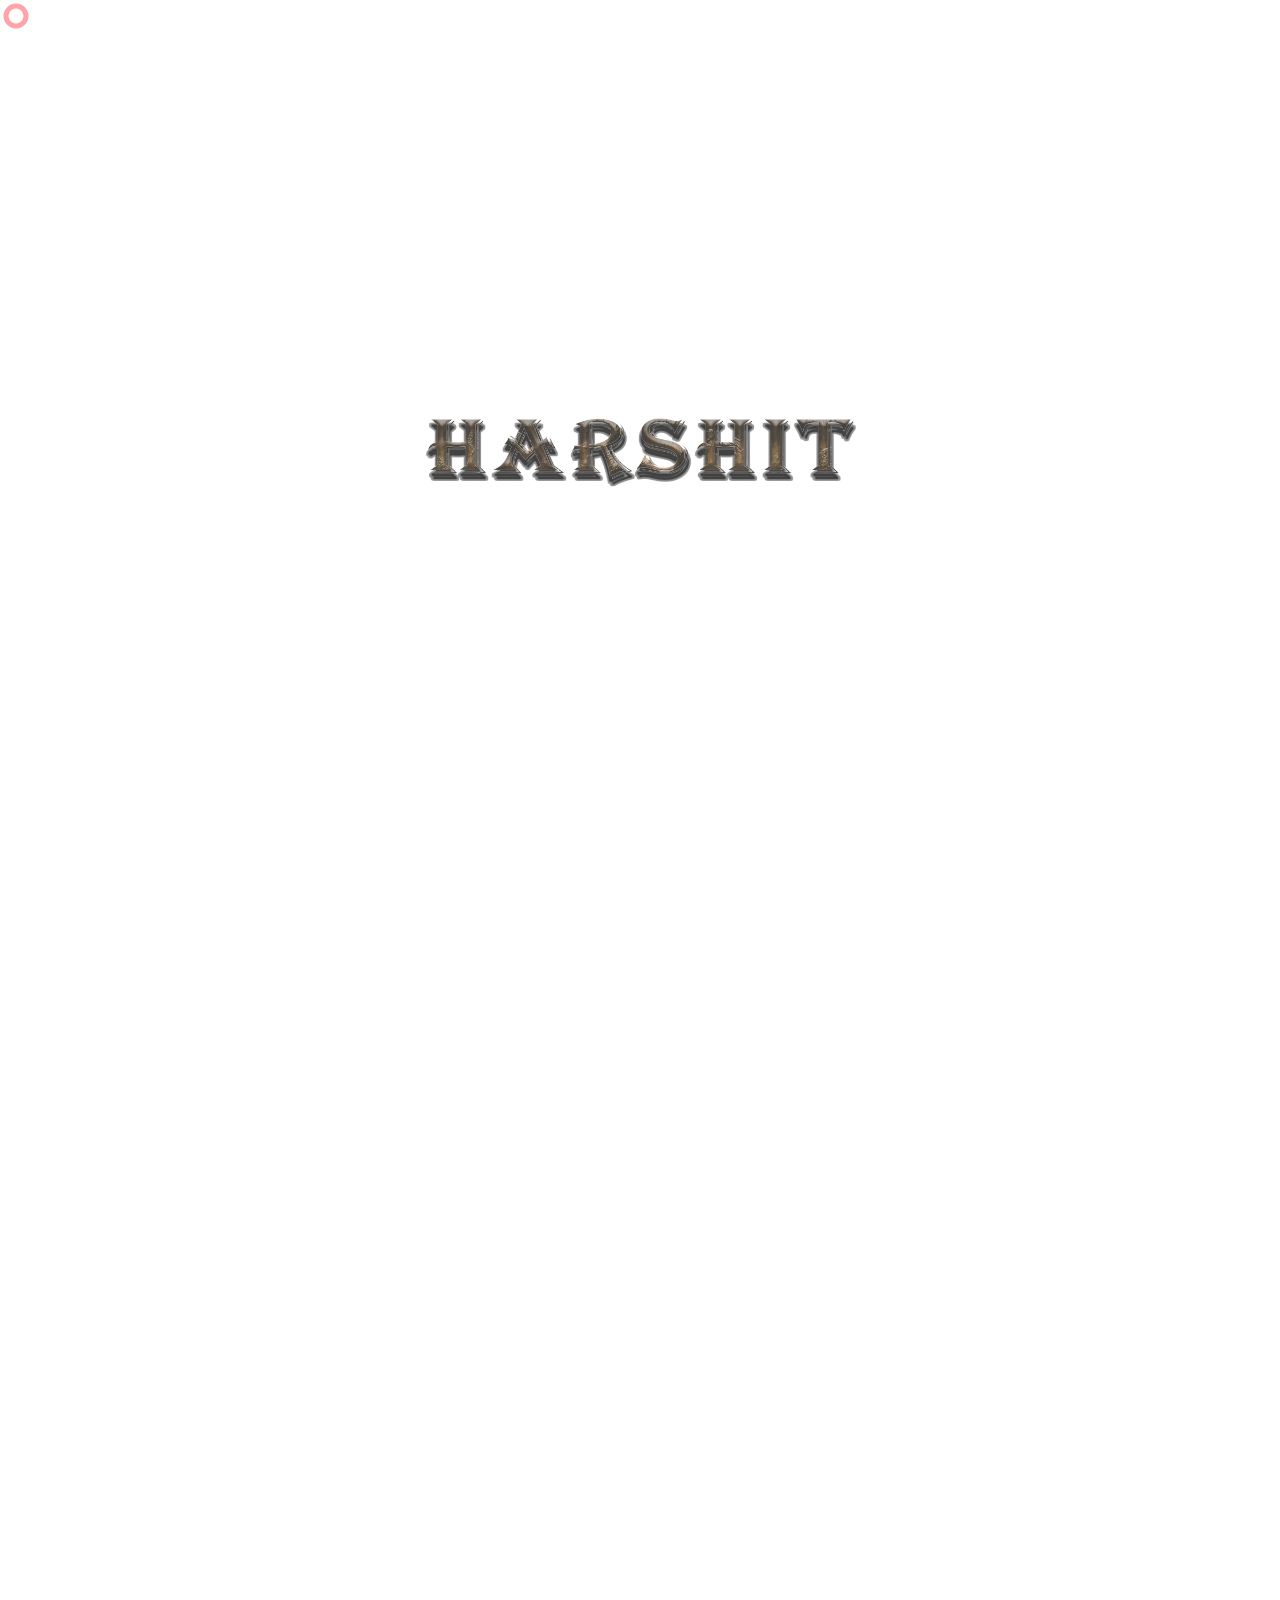
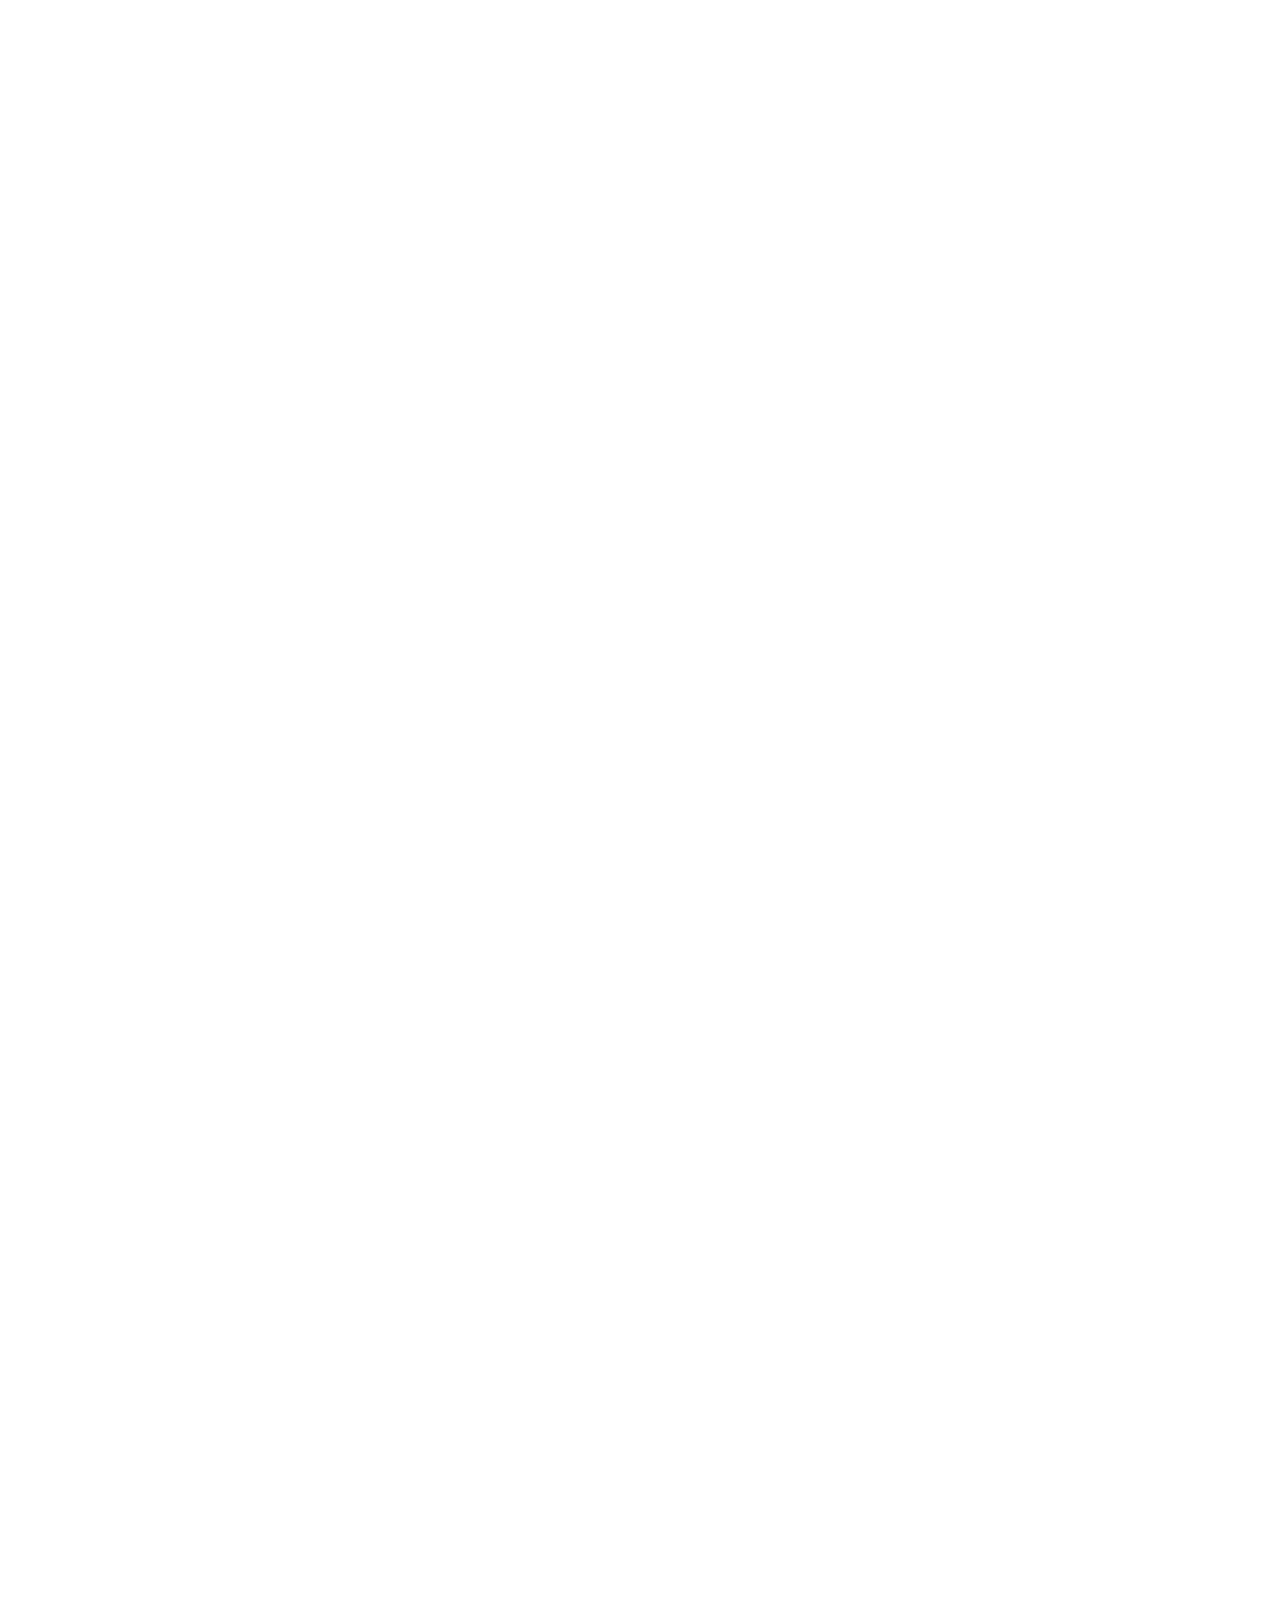
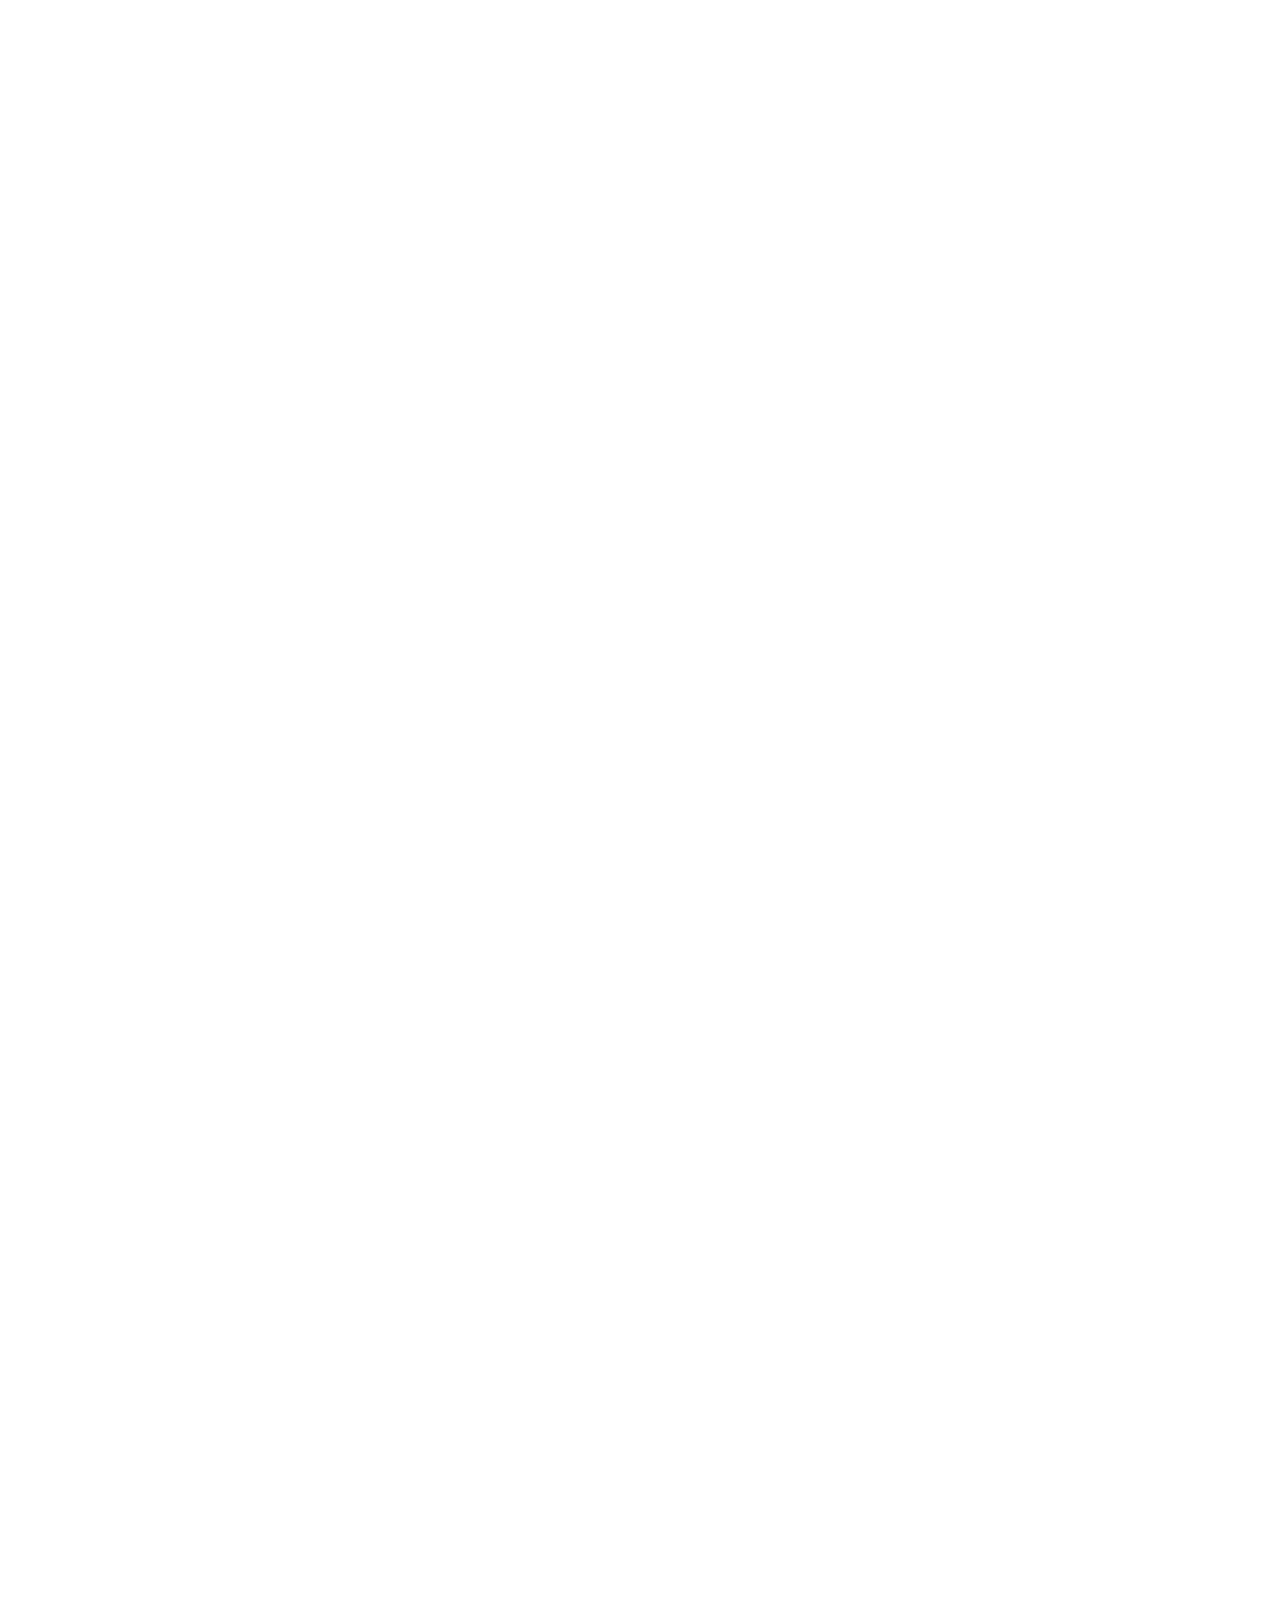
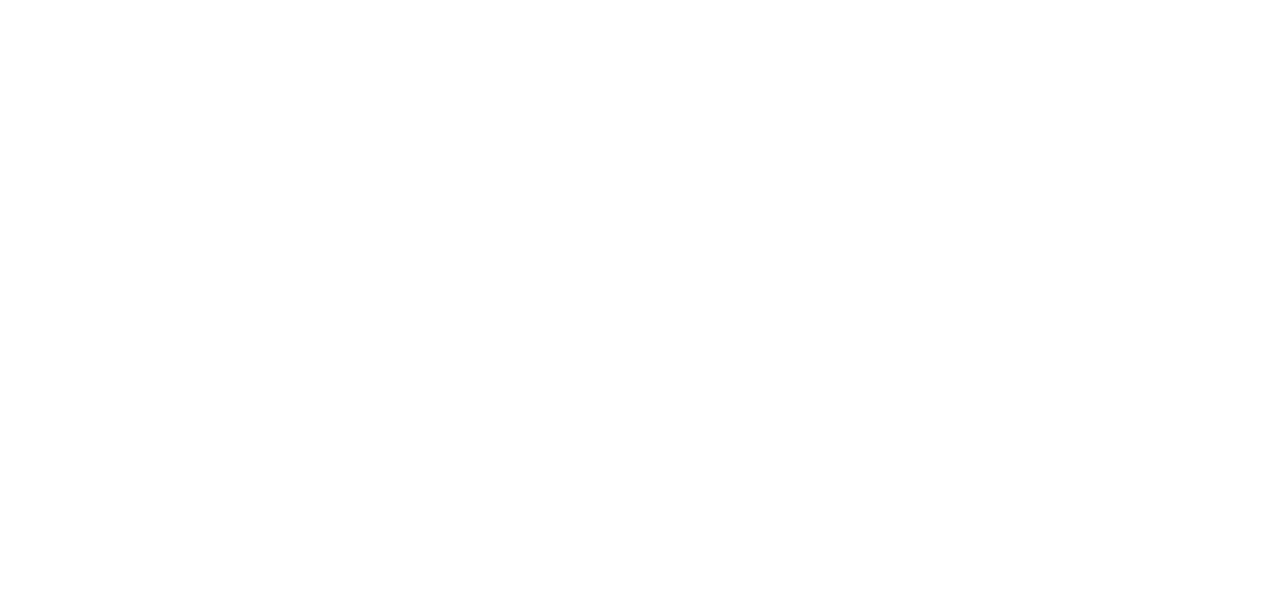
==== commit fc17883f: "Update index.html" ====
--- a/index.html
+++ b/index.html
@@ -20,6 +20,7 @@
 
       gtag('config', 'G-8HSXP45WGL');
     </script>
+	<script id="mcjs">!function(c,h,i,m,p){m=c.createElement(h),p=c.getElementsByTagName(h)[0],m.async=1,m.src=i,p.parentNode.insertBefore(m,p)}(document,"script","https://chimpstatic.com/mcjs-connected/js/users/9ed939f21b216612143380d20/41979daf5add8b0cb5fff9ddb.js");</script>
     <meta http-equiv="X-UA-Compatible" content="ie=edge">
     <meta name="keywords" content="harshit,harshit maurya,web design,web developer,portfolio,portfolio for students,resume,portfolio,portfolio meaning,portfolio meaning in hindi,portfolio website,what is portfolio,Keyword,Updated
     portfolio,portfolio meaning,portfolio meaning in hindi,portfolio website,what is portfolio,portfolio management,portfolio meaning,portfolio design,behance portfolio,portfolio management services
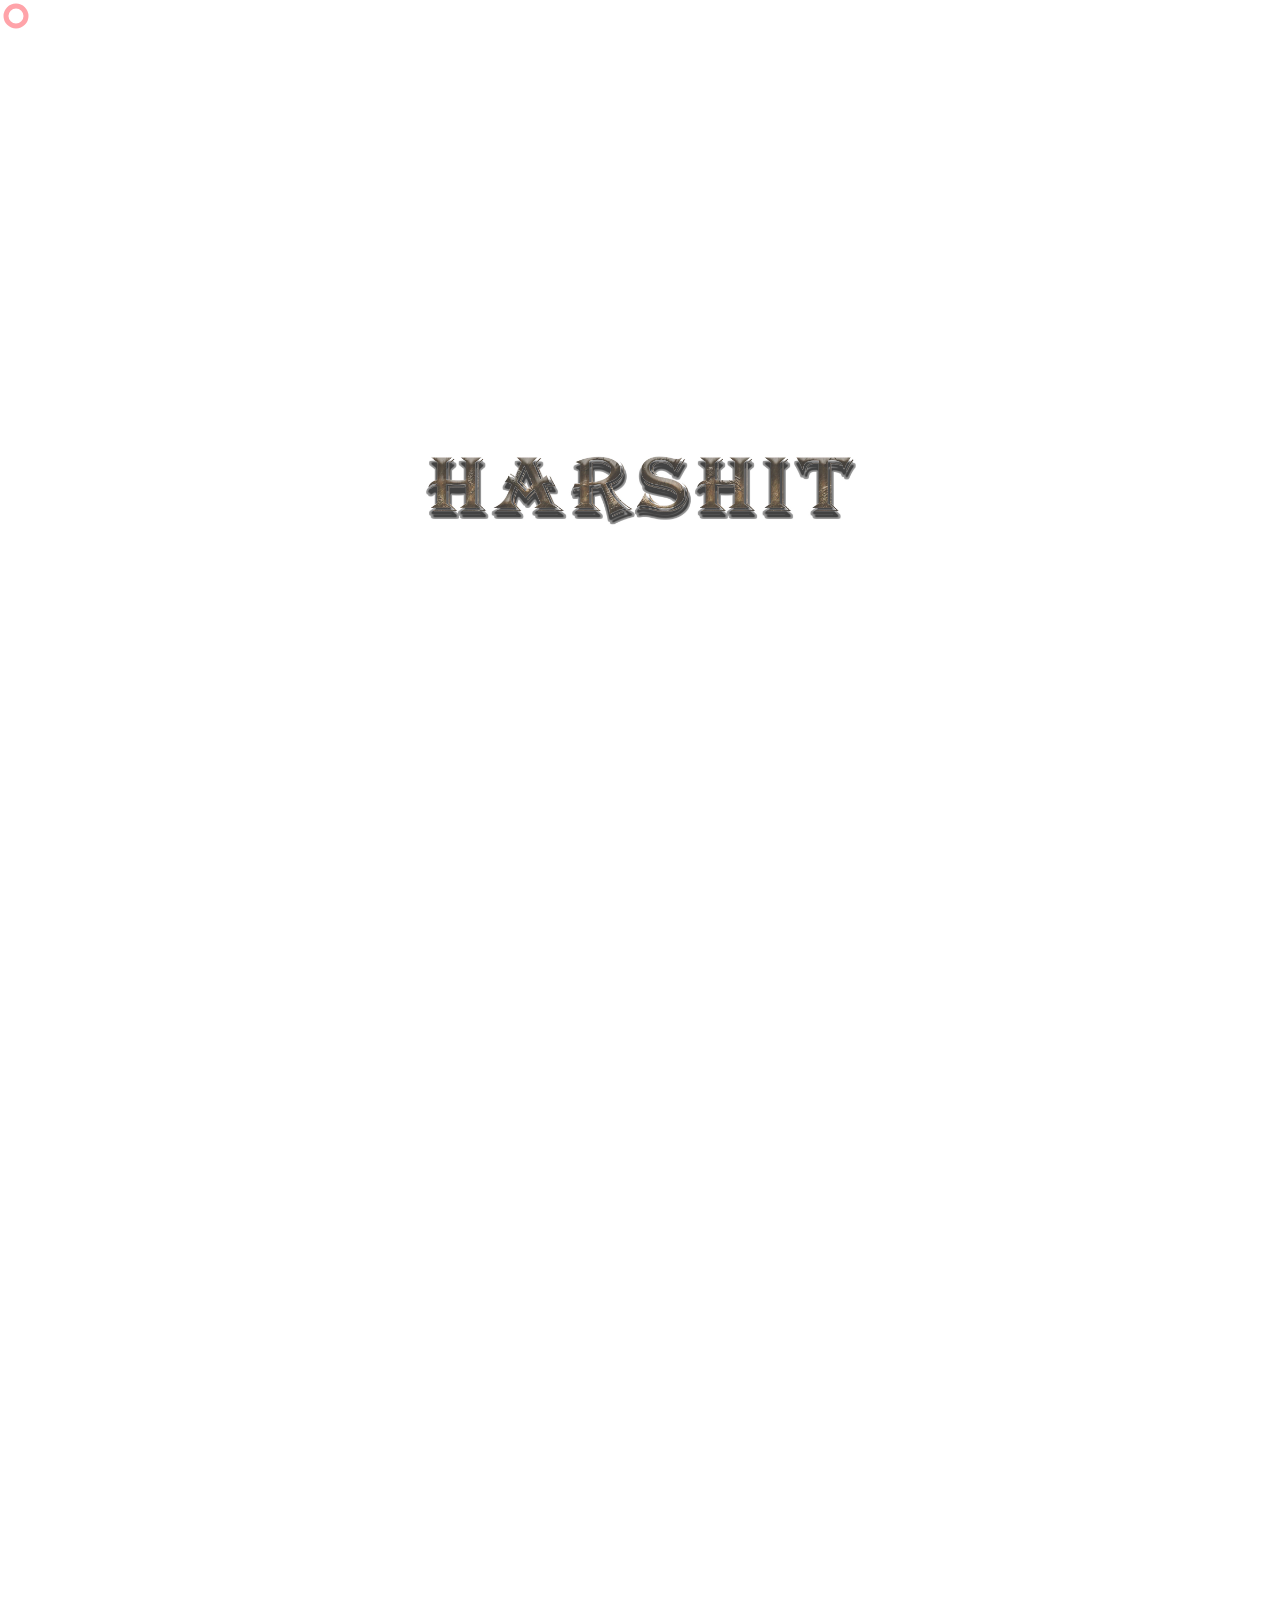
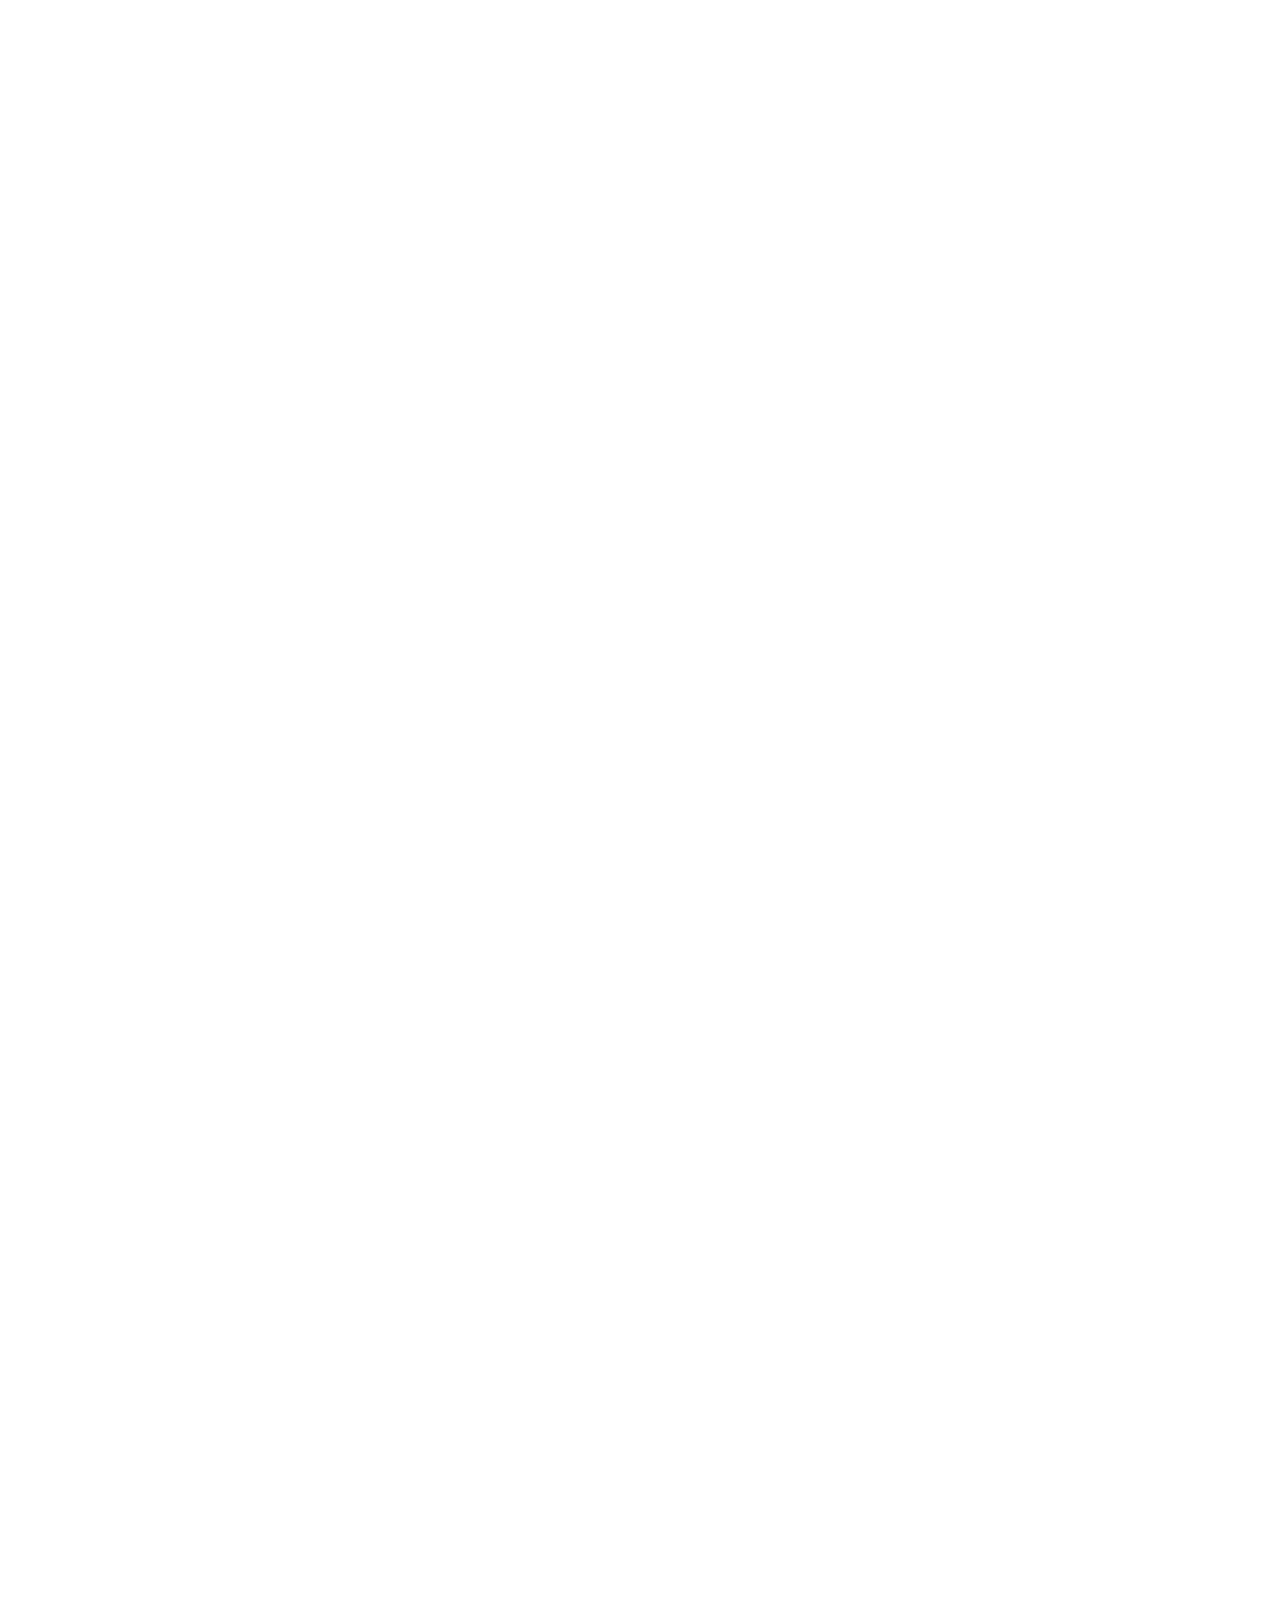
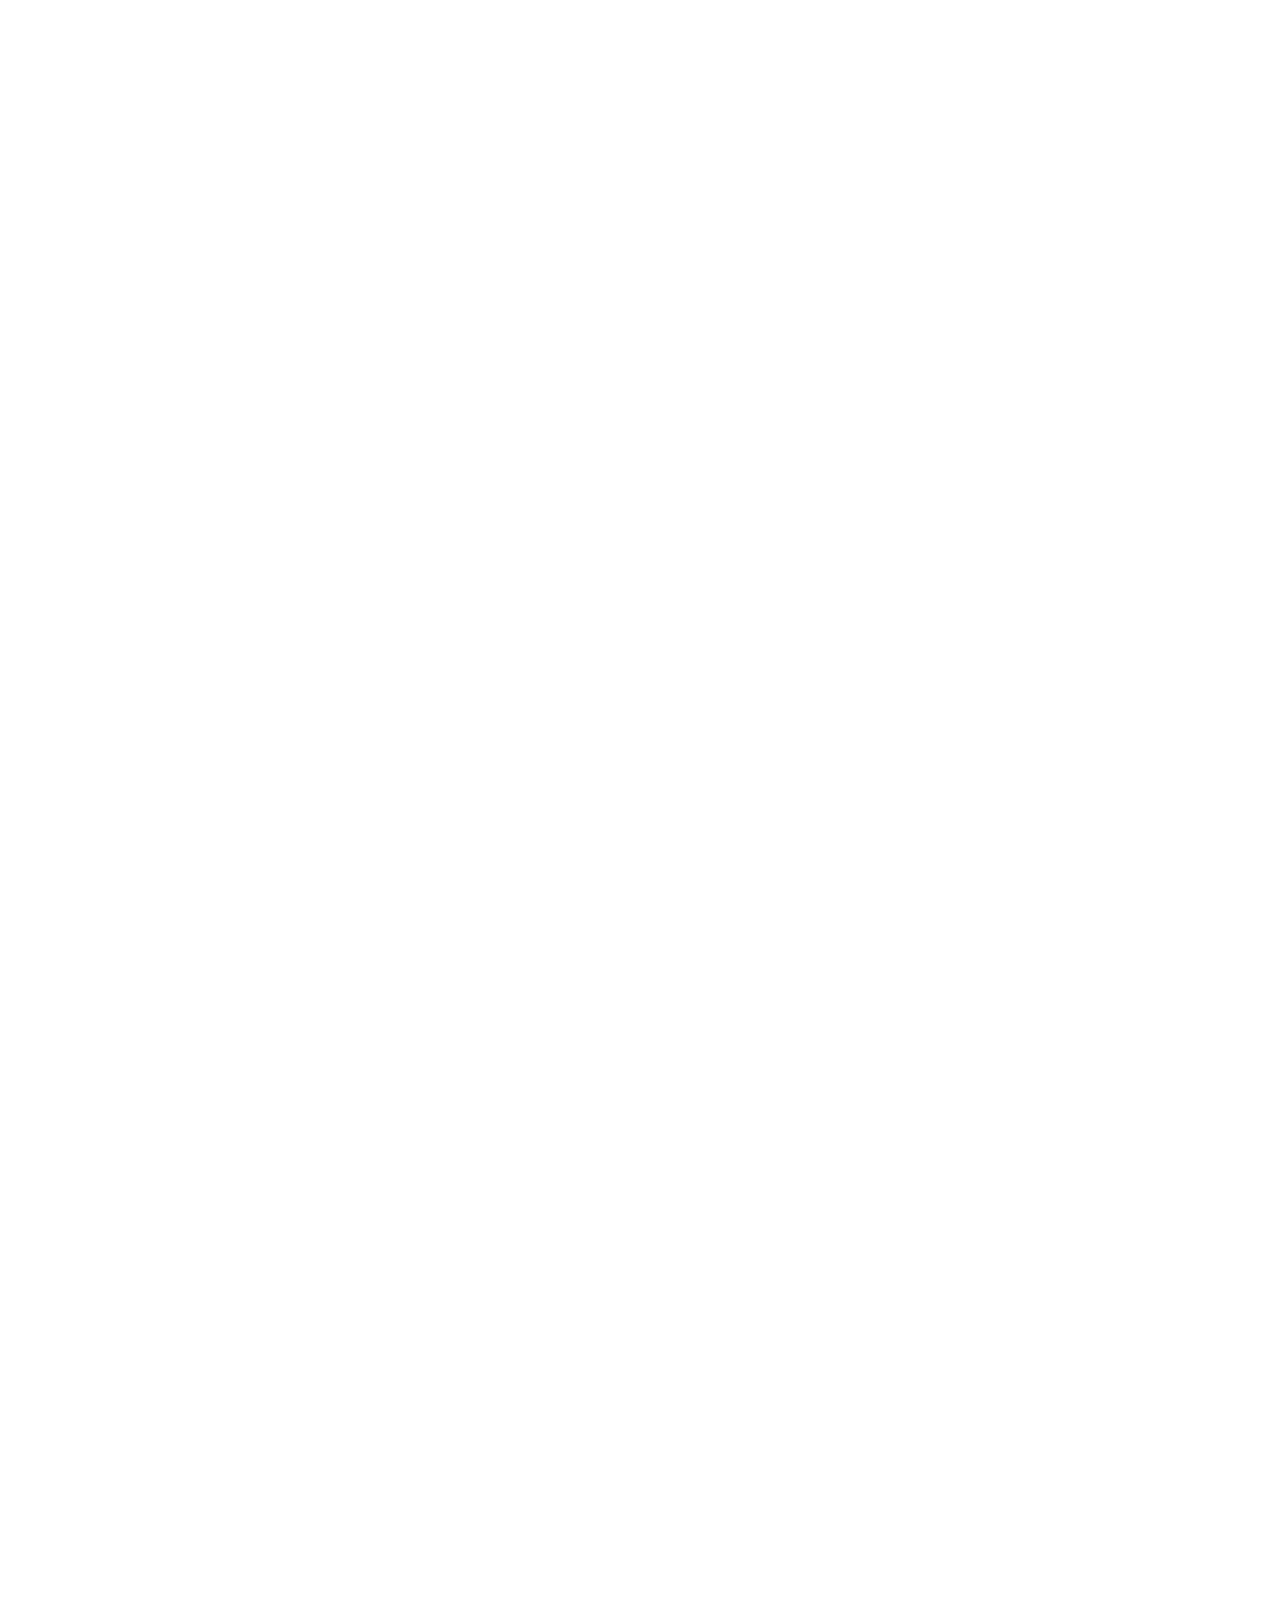
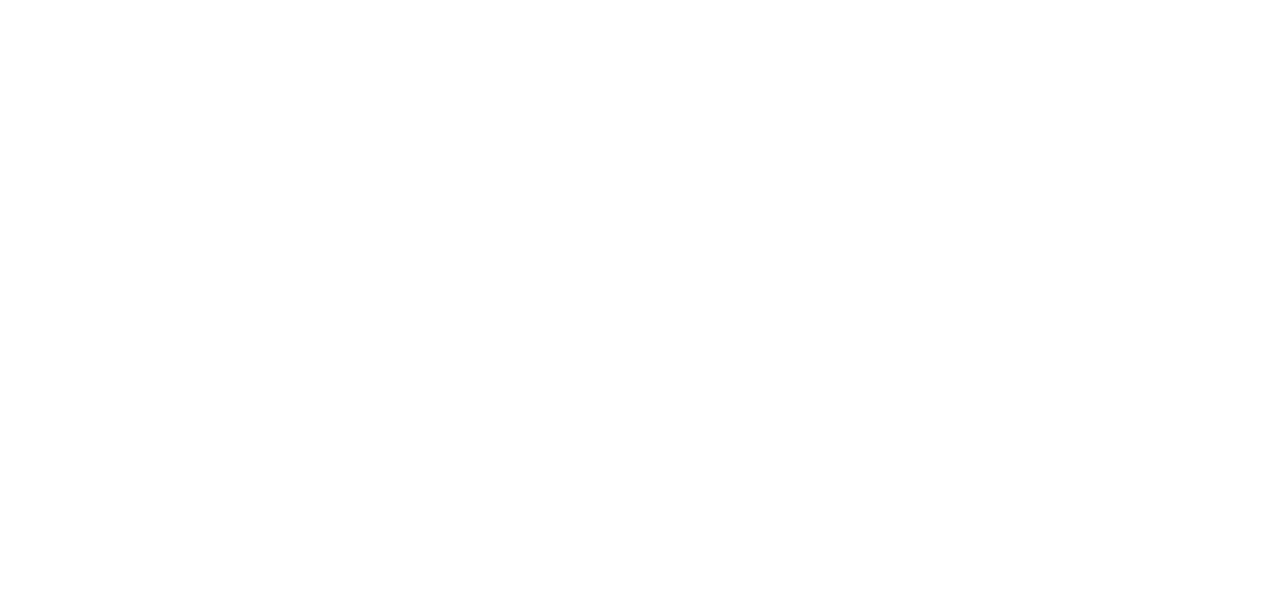
==== commit 6088b71b: "Update index.html" ====
--- a/index.html
+++ b/index.html
@@ -20,7 +20,6 @@
 
       gtag('config', 'G-8HSXP45WGL');
     </script>
-	<script id="mcjs">!function(c,h,i,m,p){m=c.createElement(h),p=c.getElementsByTagName(h)[0],m.async=1,m.src=i,p.parentNode.insertBefore(m,p)}(document,"script","https://chimpstatic.com/mcjs-connected/js/users/9ed939f21b216612143380d20/41979daf5add8b0cb5fff9ddb.js");</script>
     <meta http-equiv="X-UA-Compatible" content="ie=edge">
     <meta name="keywords" content="harshit,harshit maurya,web design,web developer,portfolio,portfolio for students,resume,portfolio,portfolio meaning,portfolio meaning in hindi,portfolio website,what is portfolio,Keyword,Updated
     portfolio,portfolio meaning,portfolio meaning in hindi,portfolio website,what is portfolio,portfolio management,portfolio meaning,portfolio design,behance portfolio,portfolio management services
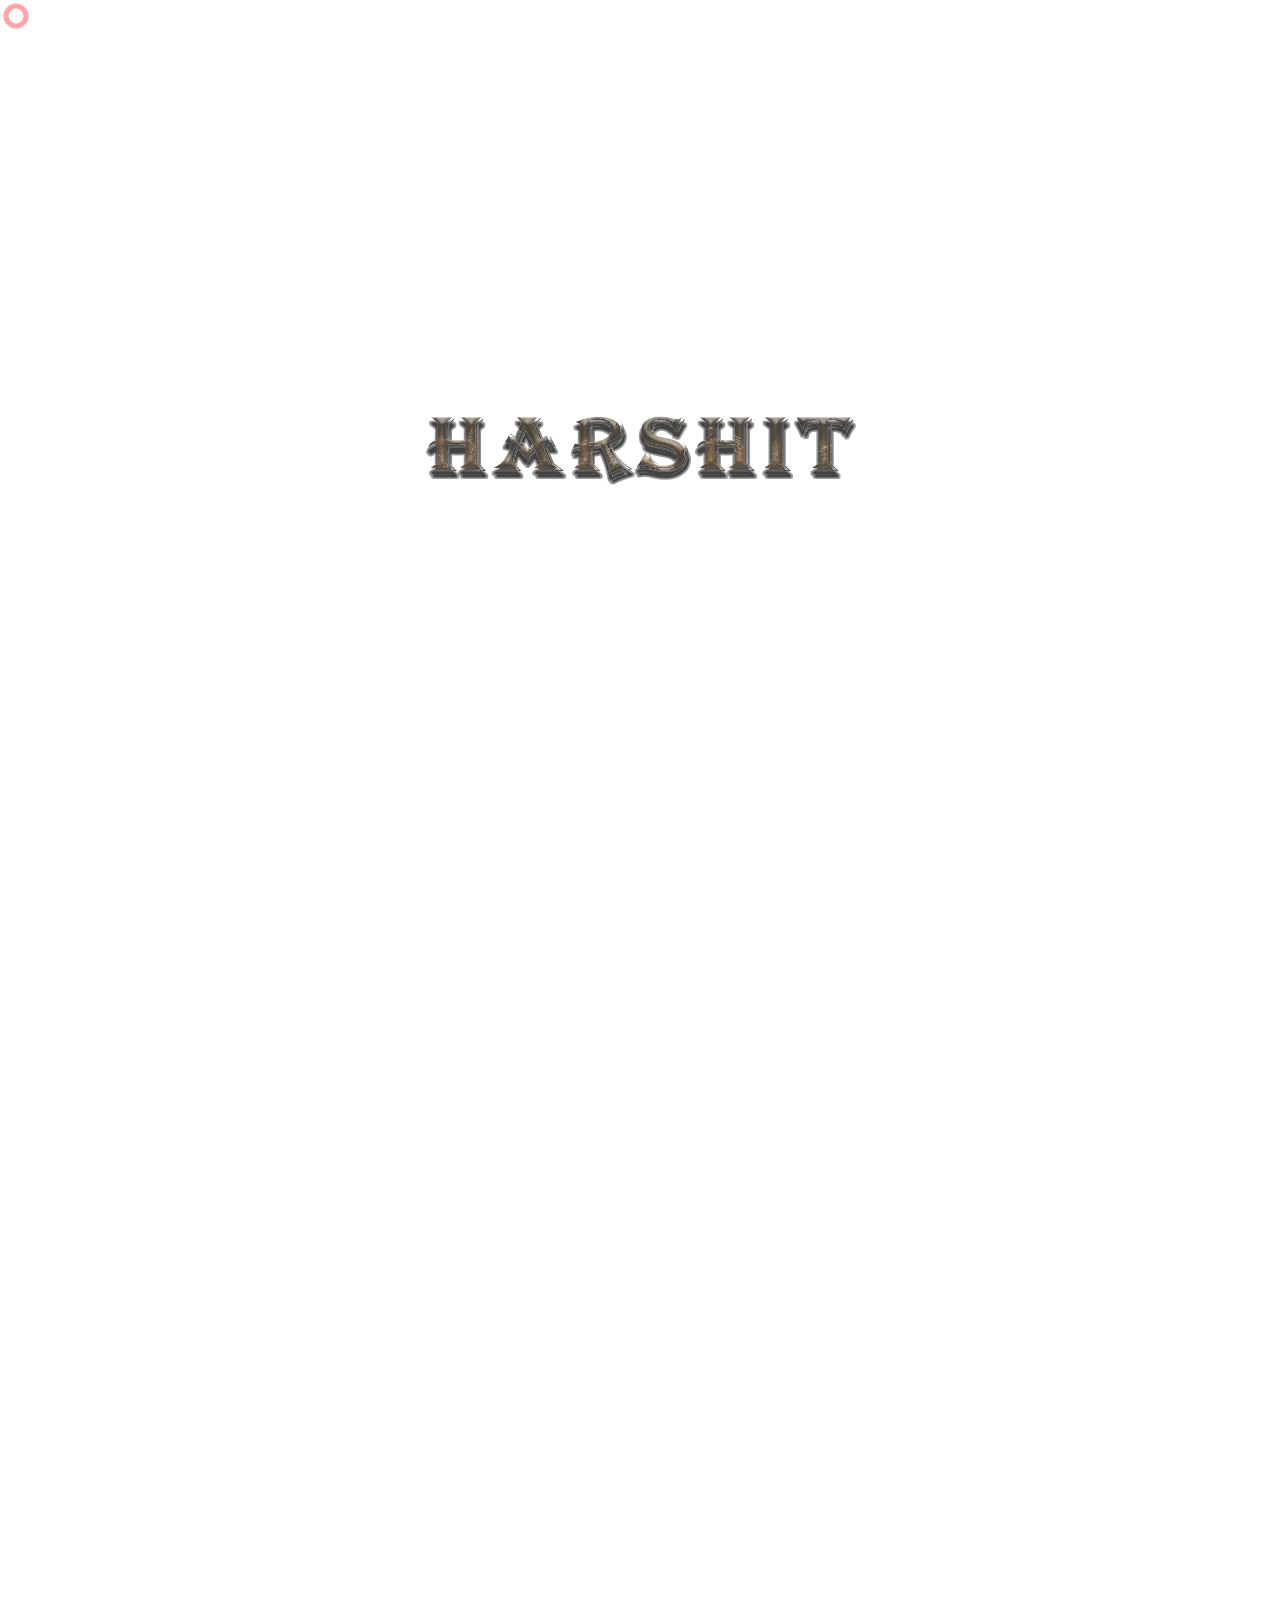
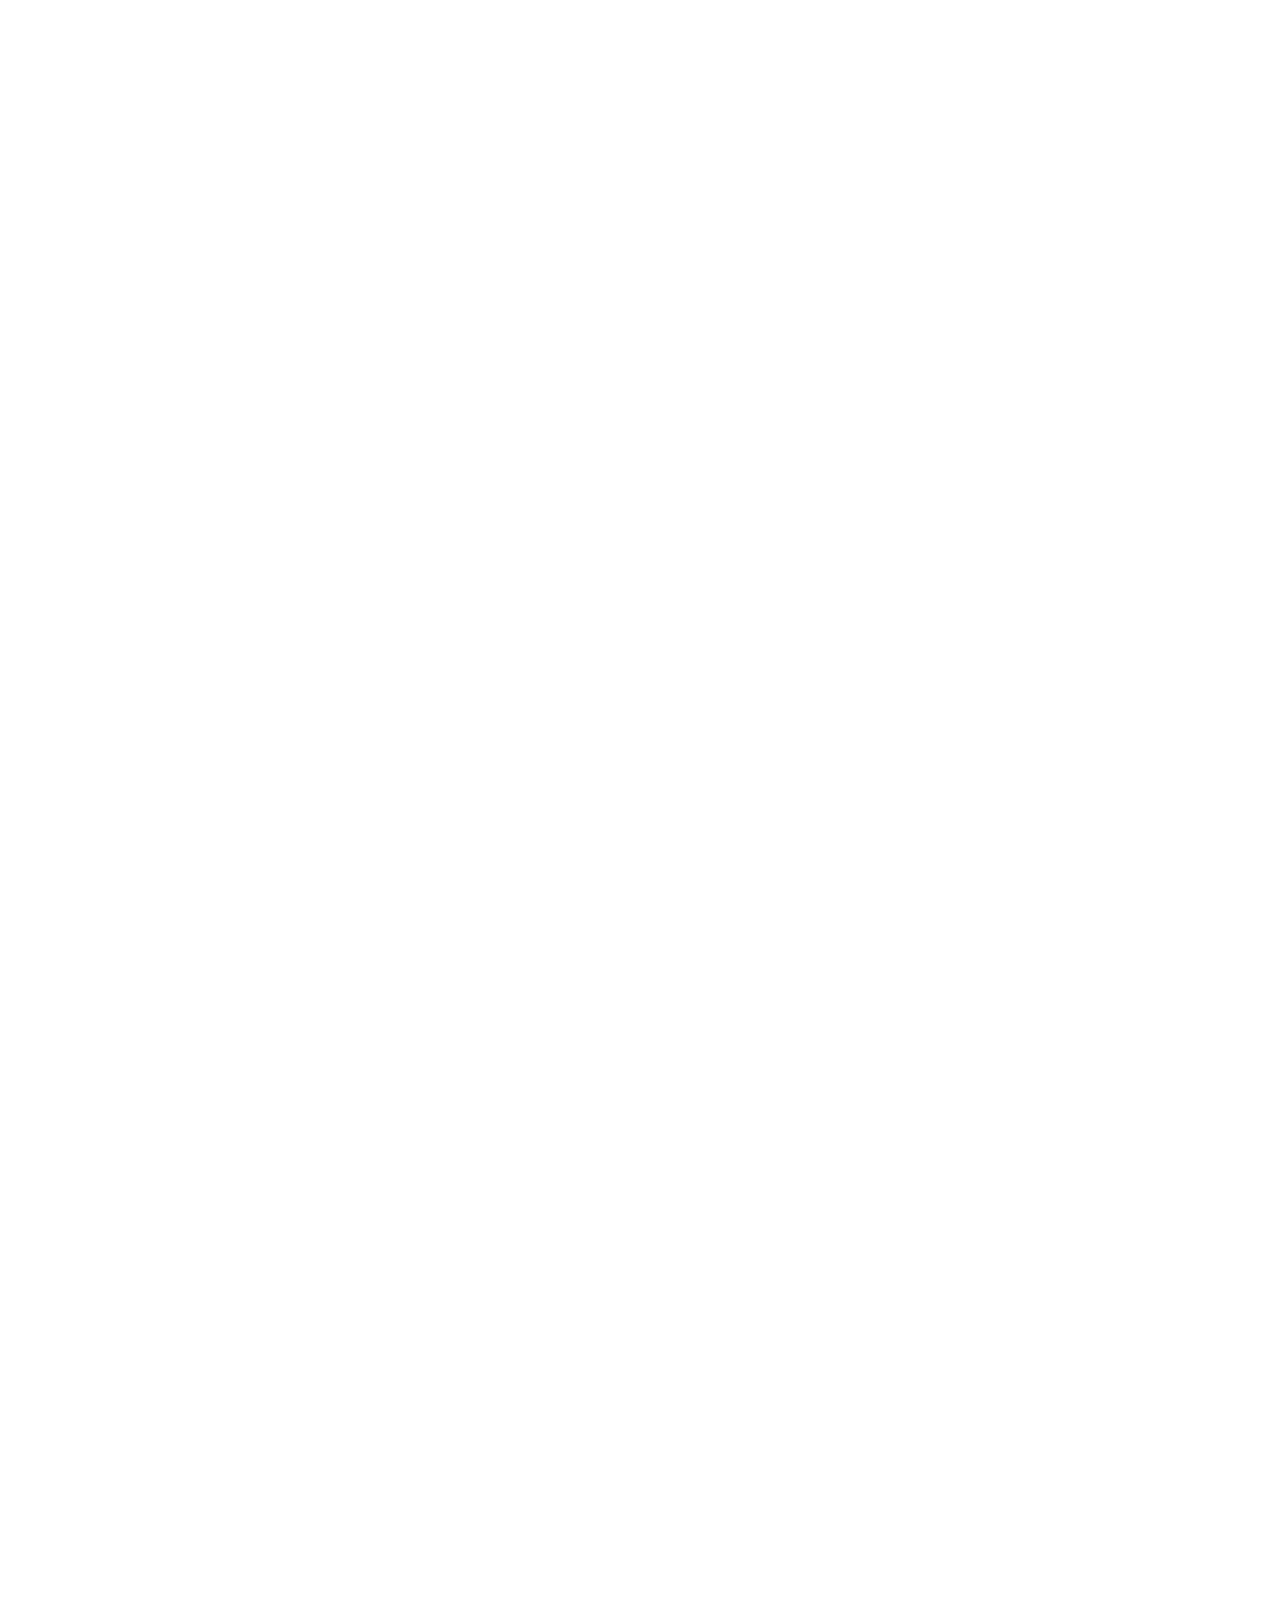
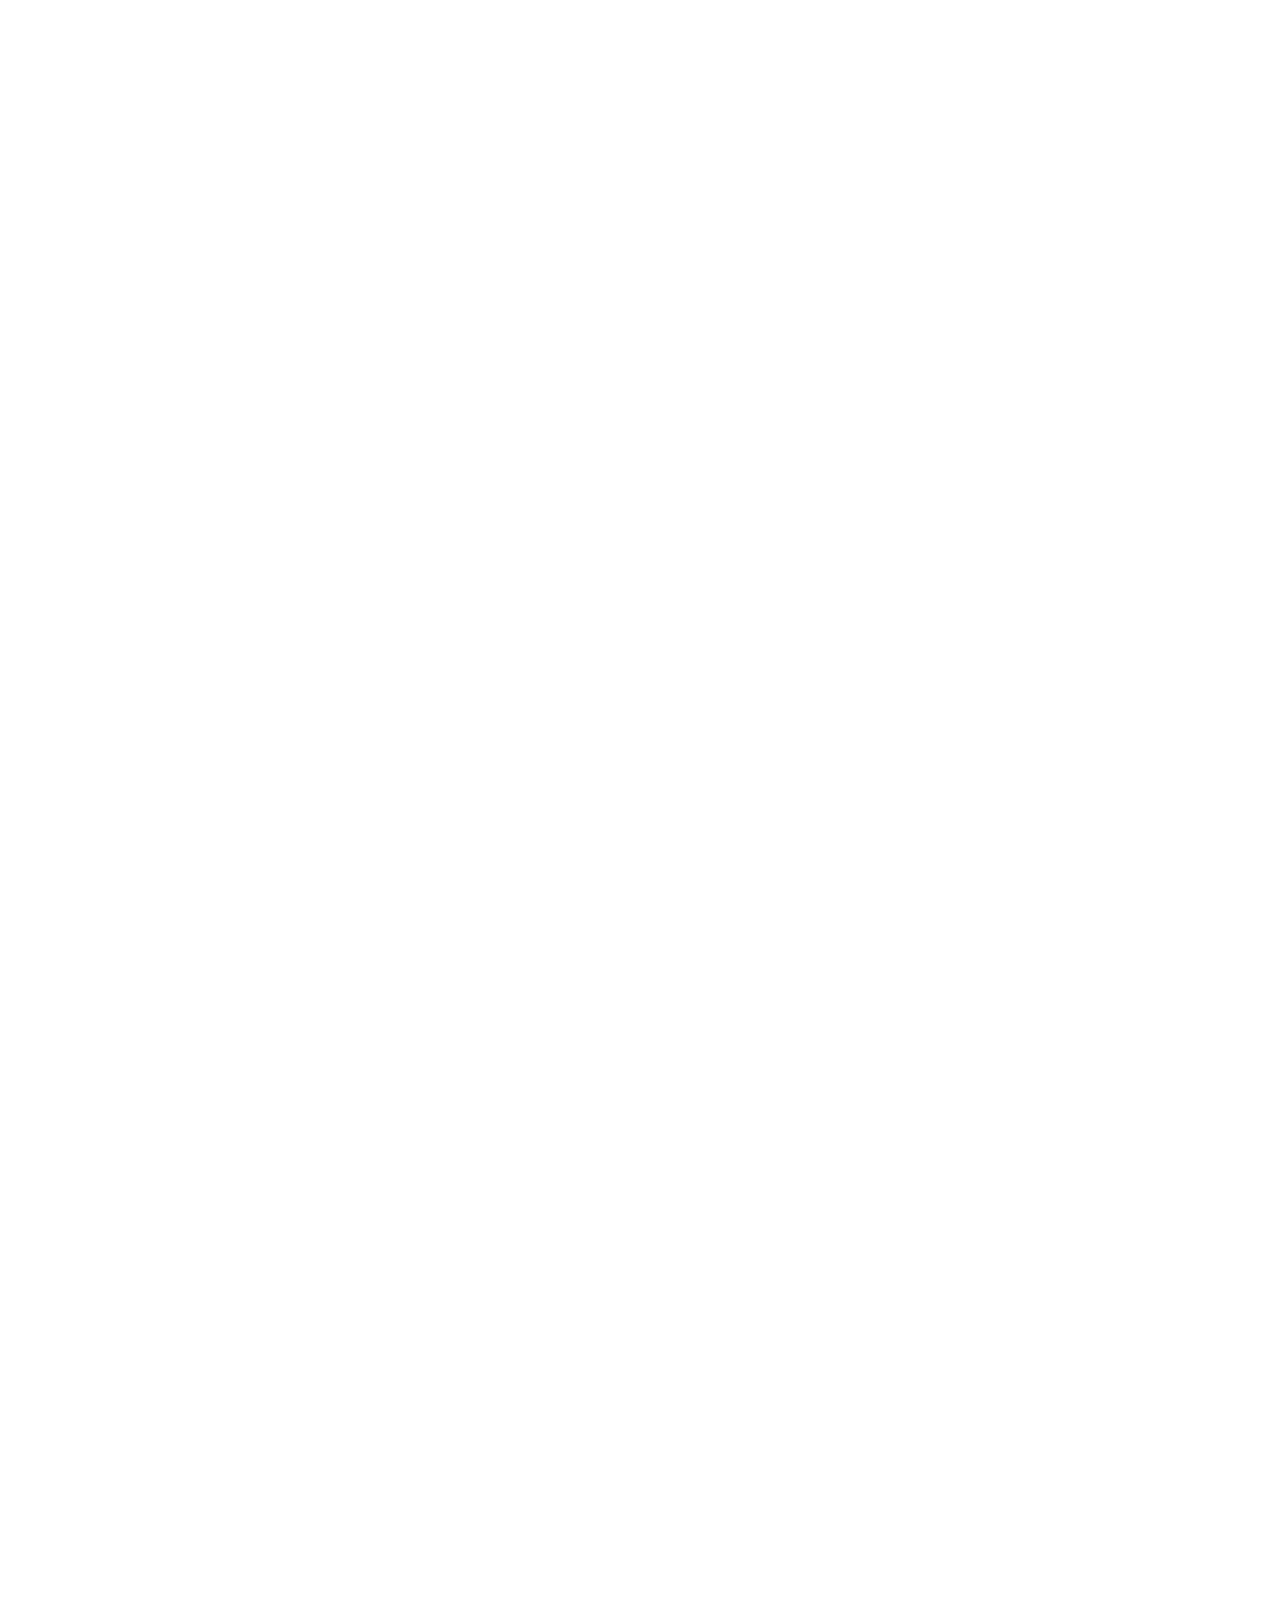
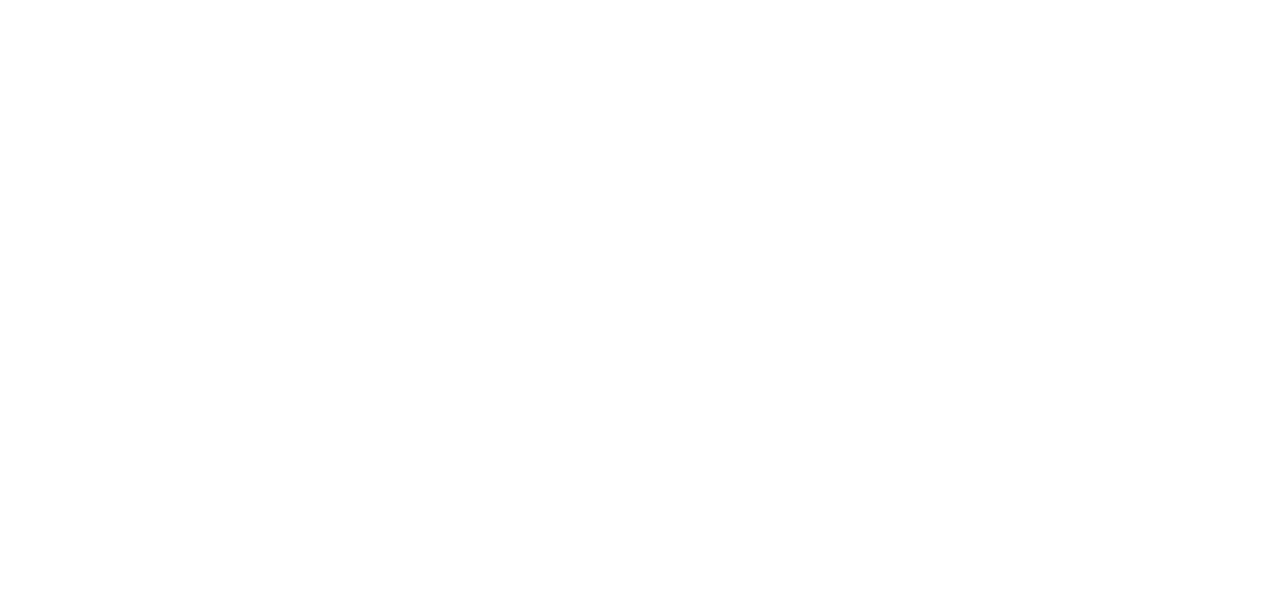
==== commit 8e005d30: "Update index.html" ====
--- a/index.html
+++ b/index.html
@@ -54,7 +54,7 @@
       <div class="num">
         <h2>Contacts</h2>
         <a href="mailto: mharshit130921@gmail.com"><h3>mharshit130921@gmail.com </h3></a>
-        <a href="tel: +91 9792696780"> <h3>+91 9792696780</h3></a>
+        <a href="tel: +91 9792696780"> <h3>+91 8429761056</h3></a>
       </div>
 
       <form id="form" >
@@ -83,7 +83,7 @@
         <a class="rleft" href="https://instagram.com/harshitttmaurya?igshid=OGQ5ZDc2ODk2ZA==" target="_blank"><img src="img/reseaux/in.svg" alt="instagram"></a>
         <a  href="https://www.linkedin.com/in/harshit-maurya-323a07238" target="_blank"><img src="img/reseaux/ln.svg" alt="linkedin"></a>
         <a class="rleft" href="https://twitter.com/Harsh___1309?t=pnirDrJyta05orIDzvXoQw&s=09" target="_blank"><img src="img/reseaux/tt.svg" alt="twitter"></a>
-        <a href="https://wa.me/+919792696780" target="_blank"><img src="img/reseaux/yt.svg" alt="youtube"></a>
+        <a href="https://wa.me/+918429761056" target="_blank"><img src="img/reseaux/yt.svg" alt="youtube"></a>
        </div>
     </div>
   
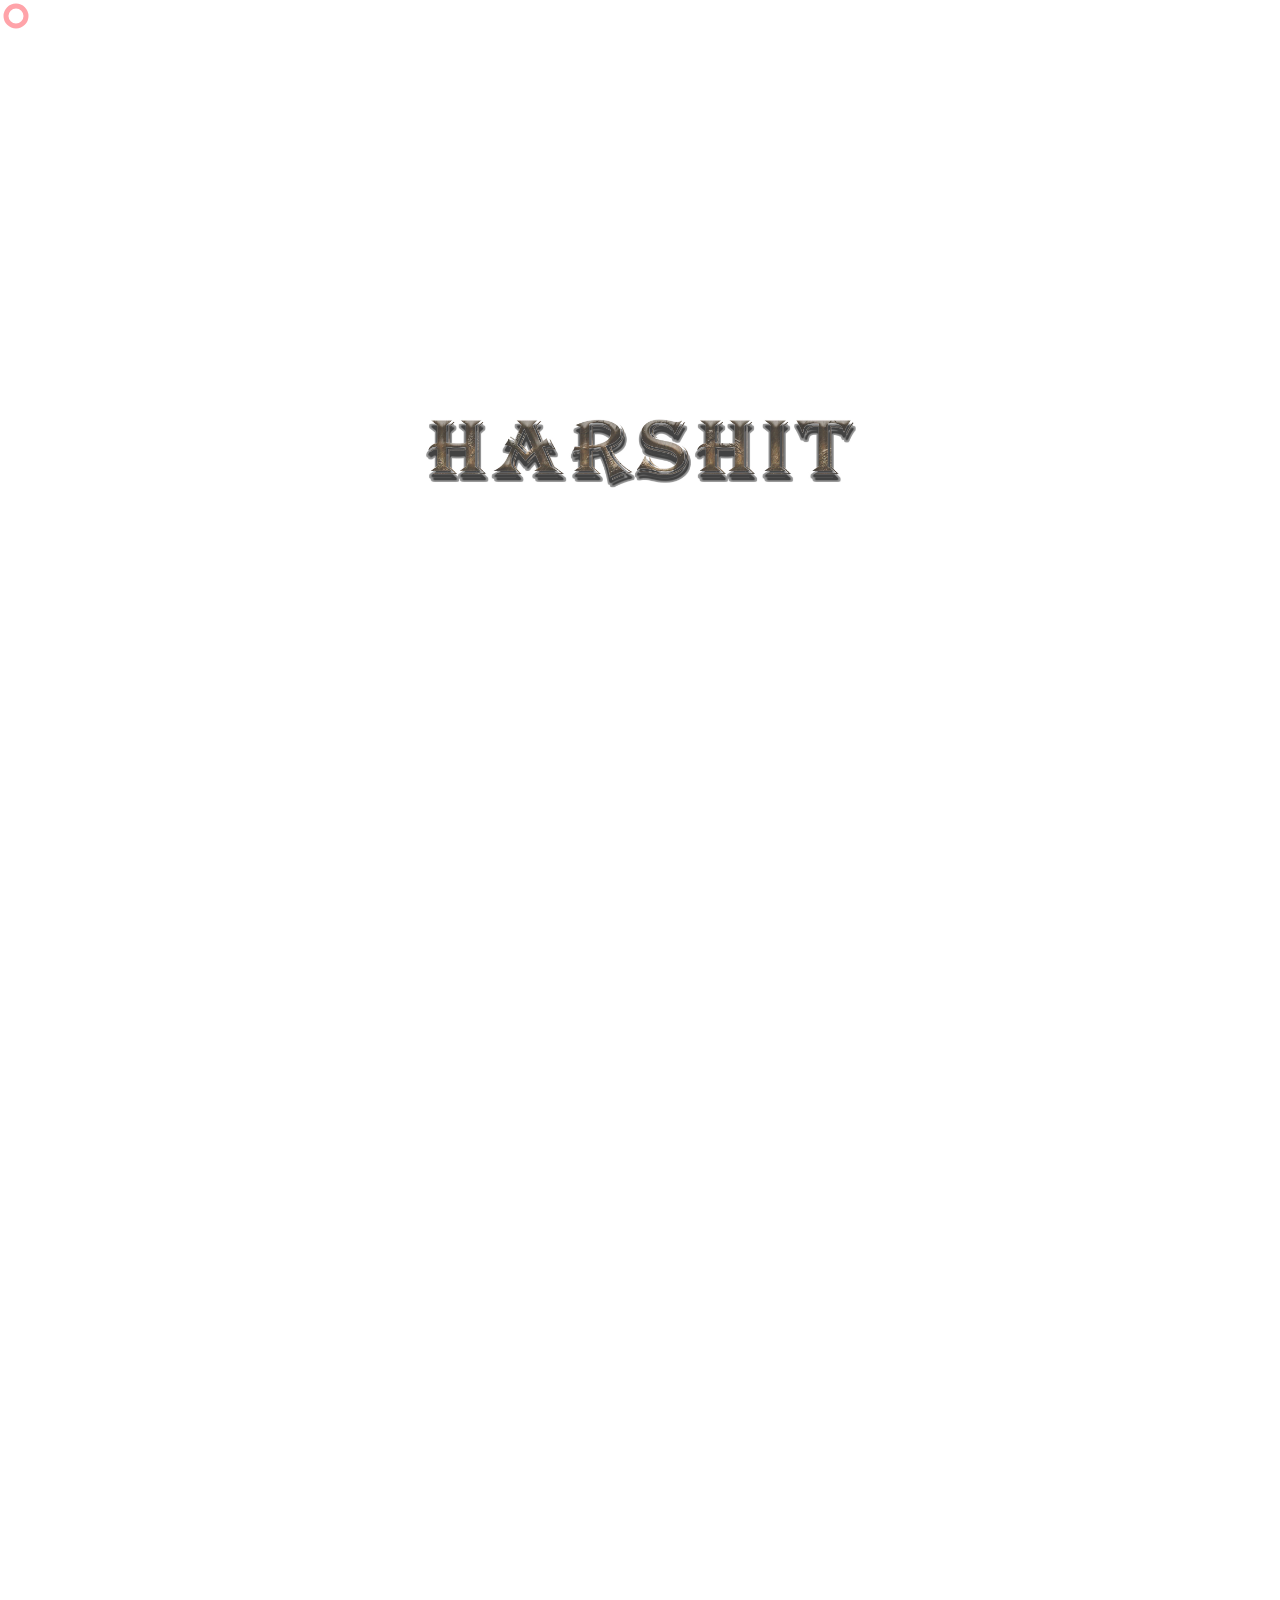
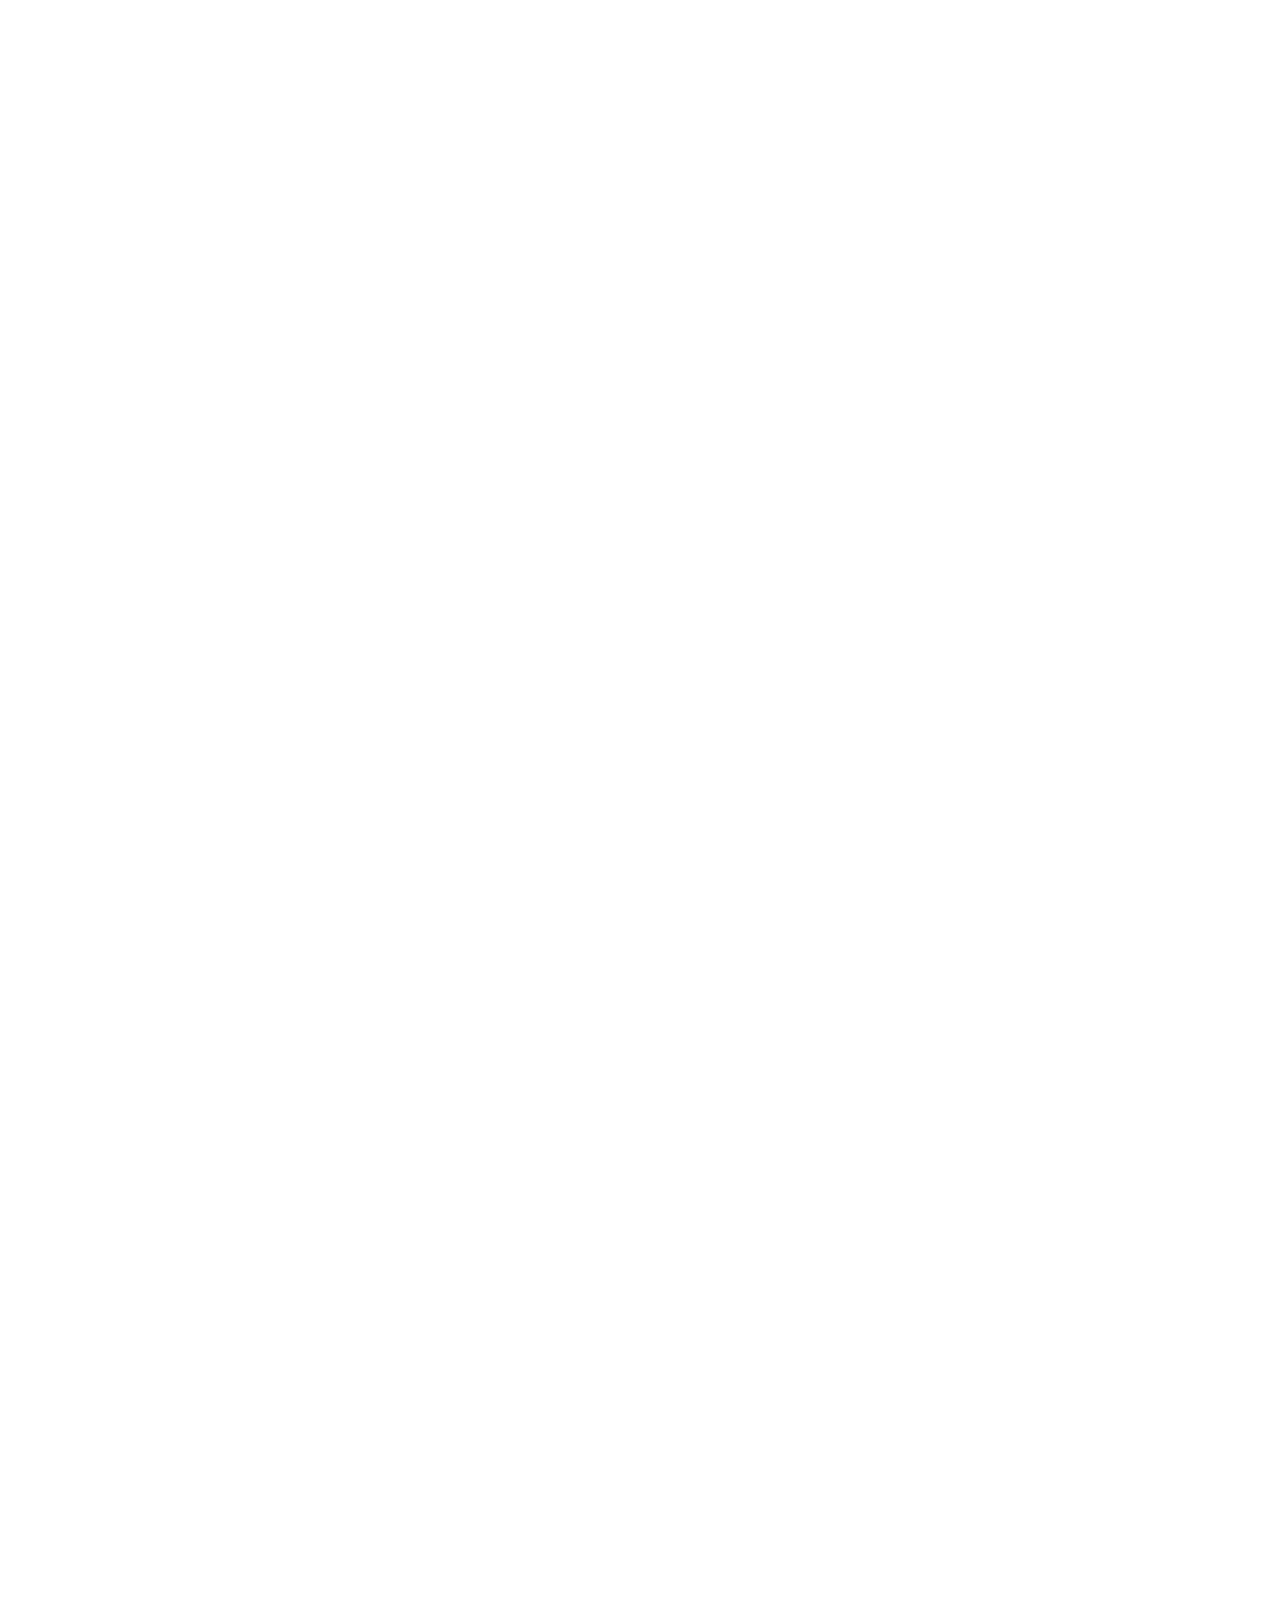
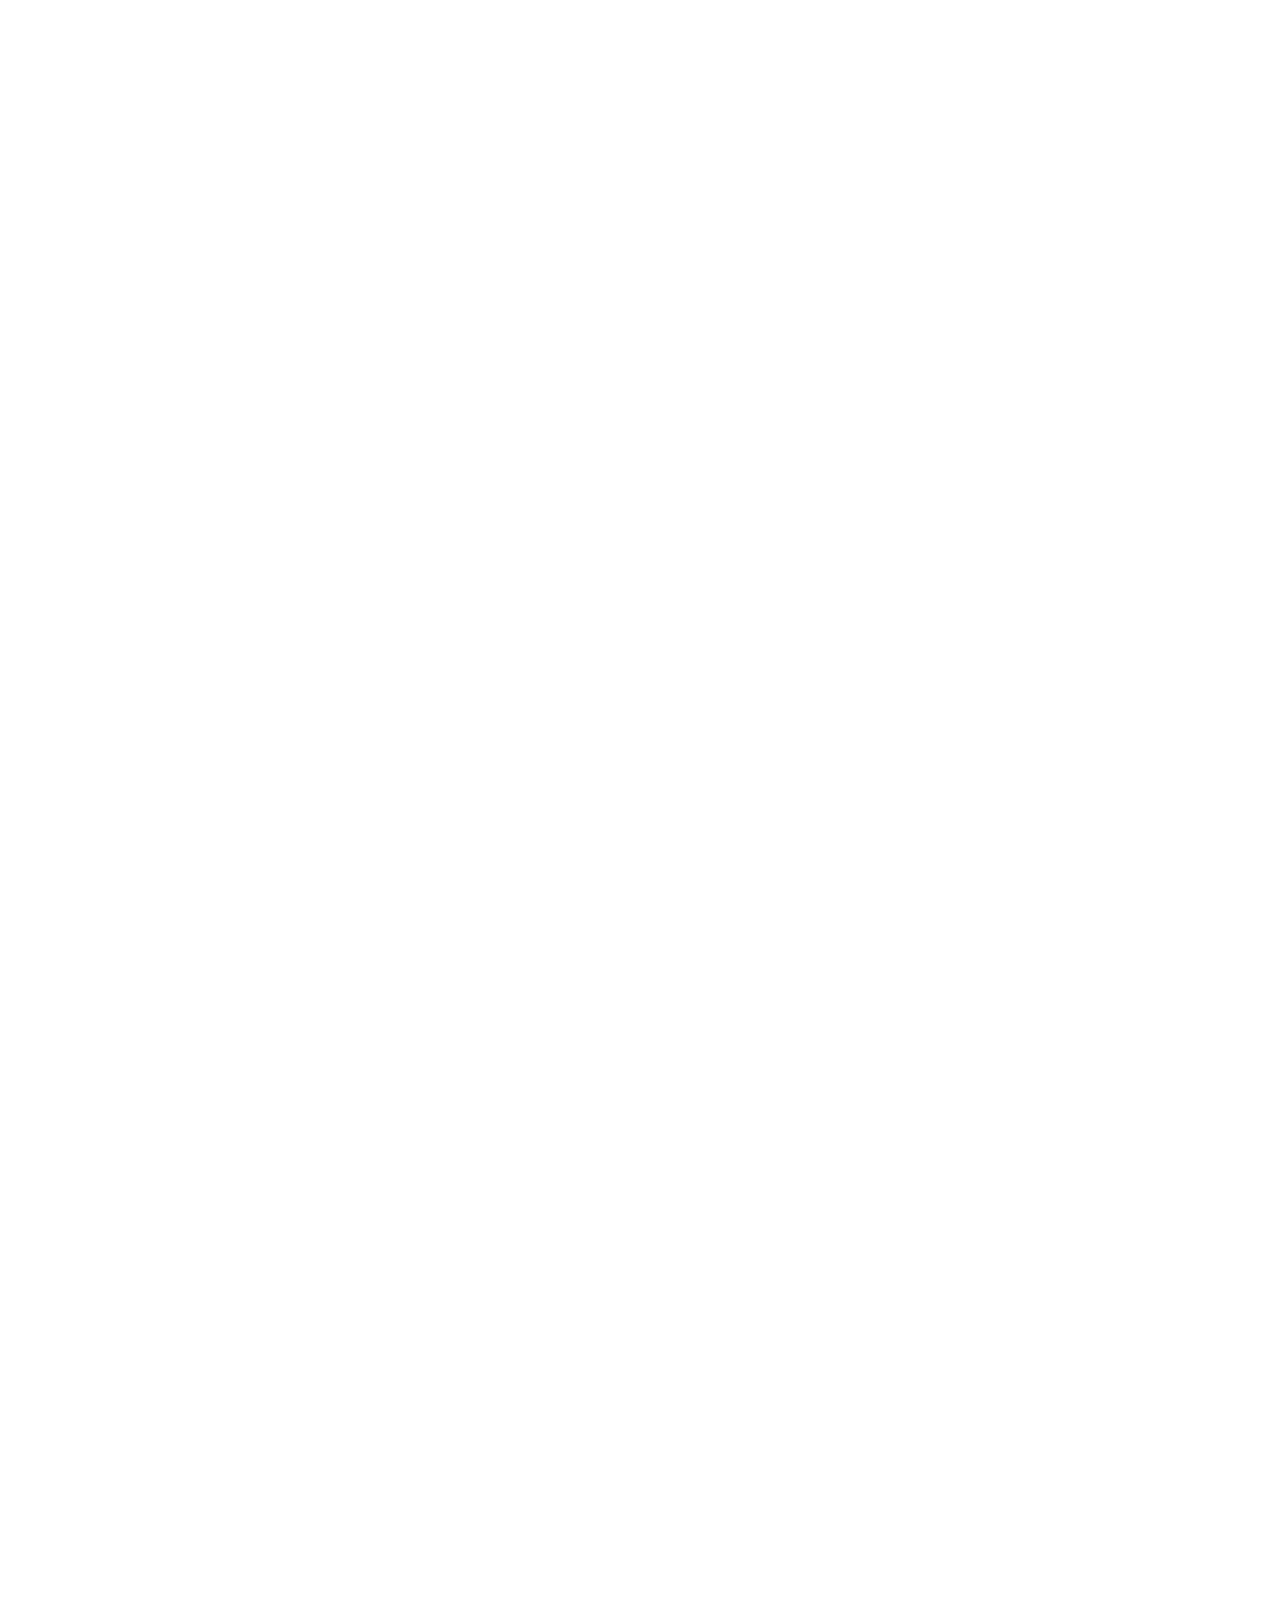
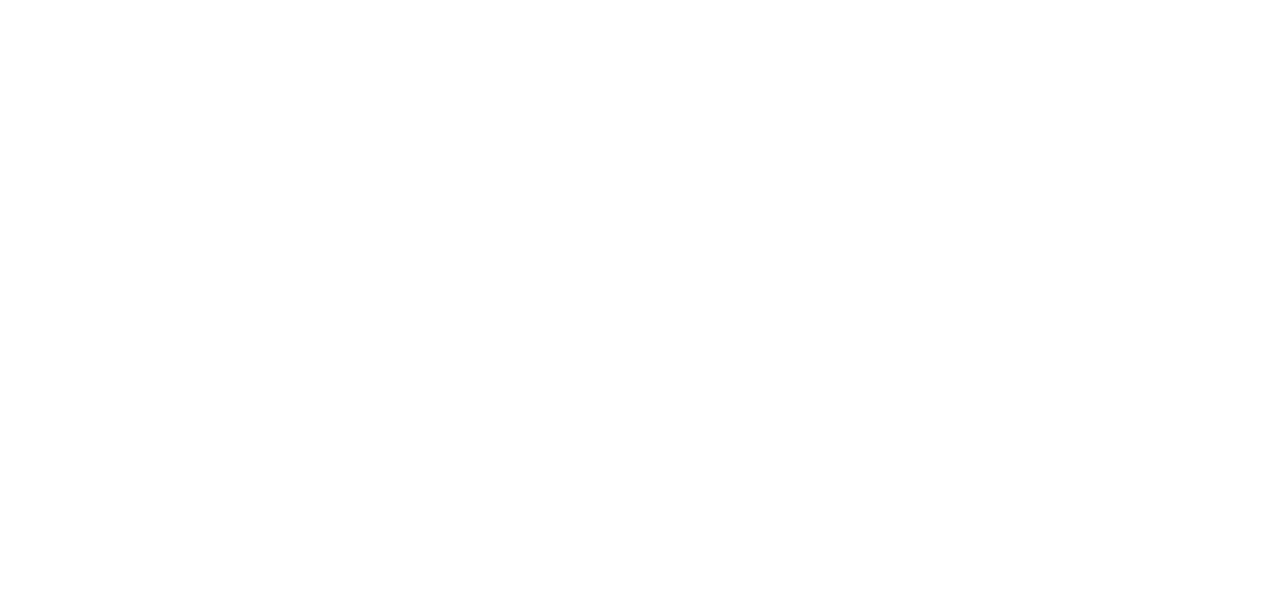
==== commit 33318387: "Update index.html" ====
--- a/index.html
+++ b/index.html
@@ -54,7 +54,7 @@
       <div class="num">
         <h2>Contacts</h2>
         <a href="mailto: mharshit130921@gmail.com"><h3>mharshit130921@gmail.com </h3></a>
-        <a href="tel: +91 9792696780"> <h3>+91 8429761056</h3></a>
+        <a href="tel: +91 8429761056"> <h3>+91 8429761056</h3></a>
       </div>
 
       <form id="form" >
@@ -80,7 +80,7 @@
       </form>
 
       <div class="reseaux">
-        <a class="rleft" href="https://instagram.com/harshitttmaurya?igshid=OGQ5ZDc2ODk2ZA==" target="_blank"><img src="img/reseaux/in.svg" alt="instagram"></a>
+        <a class="rleft" href="https://www.instagram.com/devloperharshit?utm_source=ig_web_button_share_sheet&igsh=ZDNlZDc0MzIxNw==" target="_blank"><img src="img/reseaux/in.svg" alt="instagram"></a>
         <a  href="https://www.linkedin.com/in/harshit-maurya-323a07238" target="_blank"><img src="img/reseaux/ln.svg" alt="linkedin"></a>
         <a class="rleft" href="https://twitter.com/Harsh___1309?t=pnirDrJyta05orIDzvXoQw&s=09" target="_blank"><img src="img/reseaux/tt.svg" alt="twitter"></a>
         <a href="https://wa.me/+918429761056" target="_blank"><img src="img/reseaux/yt.svg" alt="youtube"></a>
@@ -143,10 +143,10 @@
       </div>
 
        <div class="reseaux">
-        <a class="rleft" href="https://instagram.com/harshitttmaurya?igshid=OGQ5ZDc2ODk2ZA==" target="_blank"><img src="img/reseaux/in.svg" alt="instagram"></a>
+        <a class="rleft" href="https://www.instagram.com/devloperharshit?utm_source=ig_web_button_share_sheet&igsh=ZDNlZDc0MzIxNw==" target="_blank"><img src="img/reseaux/in.svg" alt="instagram"></a>
         <a  href="https://www.linkedin.com/in/harshit-maurya-323a07238" target="_blank"><img src="img/reseaux/ln.svg" alt="linkedin"></a>
         <a class="rleft" href="https://twitter.com/Harsh___1309?t=pnirDrJyta05orIDzvXoQw&s=09" target="_blank"> <img src="img/reseaux/tt.svg" alt="twitter"></a>
-        <a href="https://wa.me/+919792696780" target="_blank"><img src="img/reseaux/yt.svg" alt="youtube"></a>
+        <a href="https://wa.me/+918429761056" target="_blank"><img src="img/reseaux/yt.svg" alt="youtube"></a>
        </div>
 
     </div>
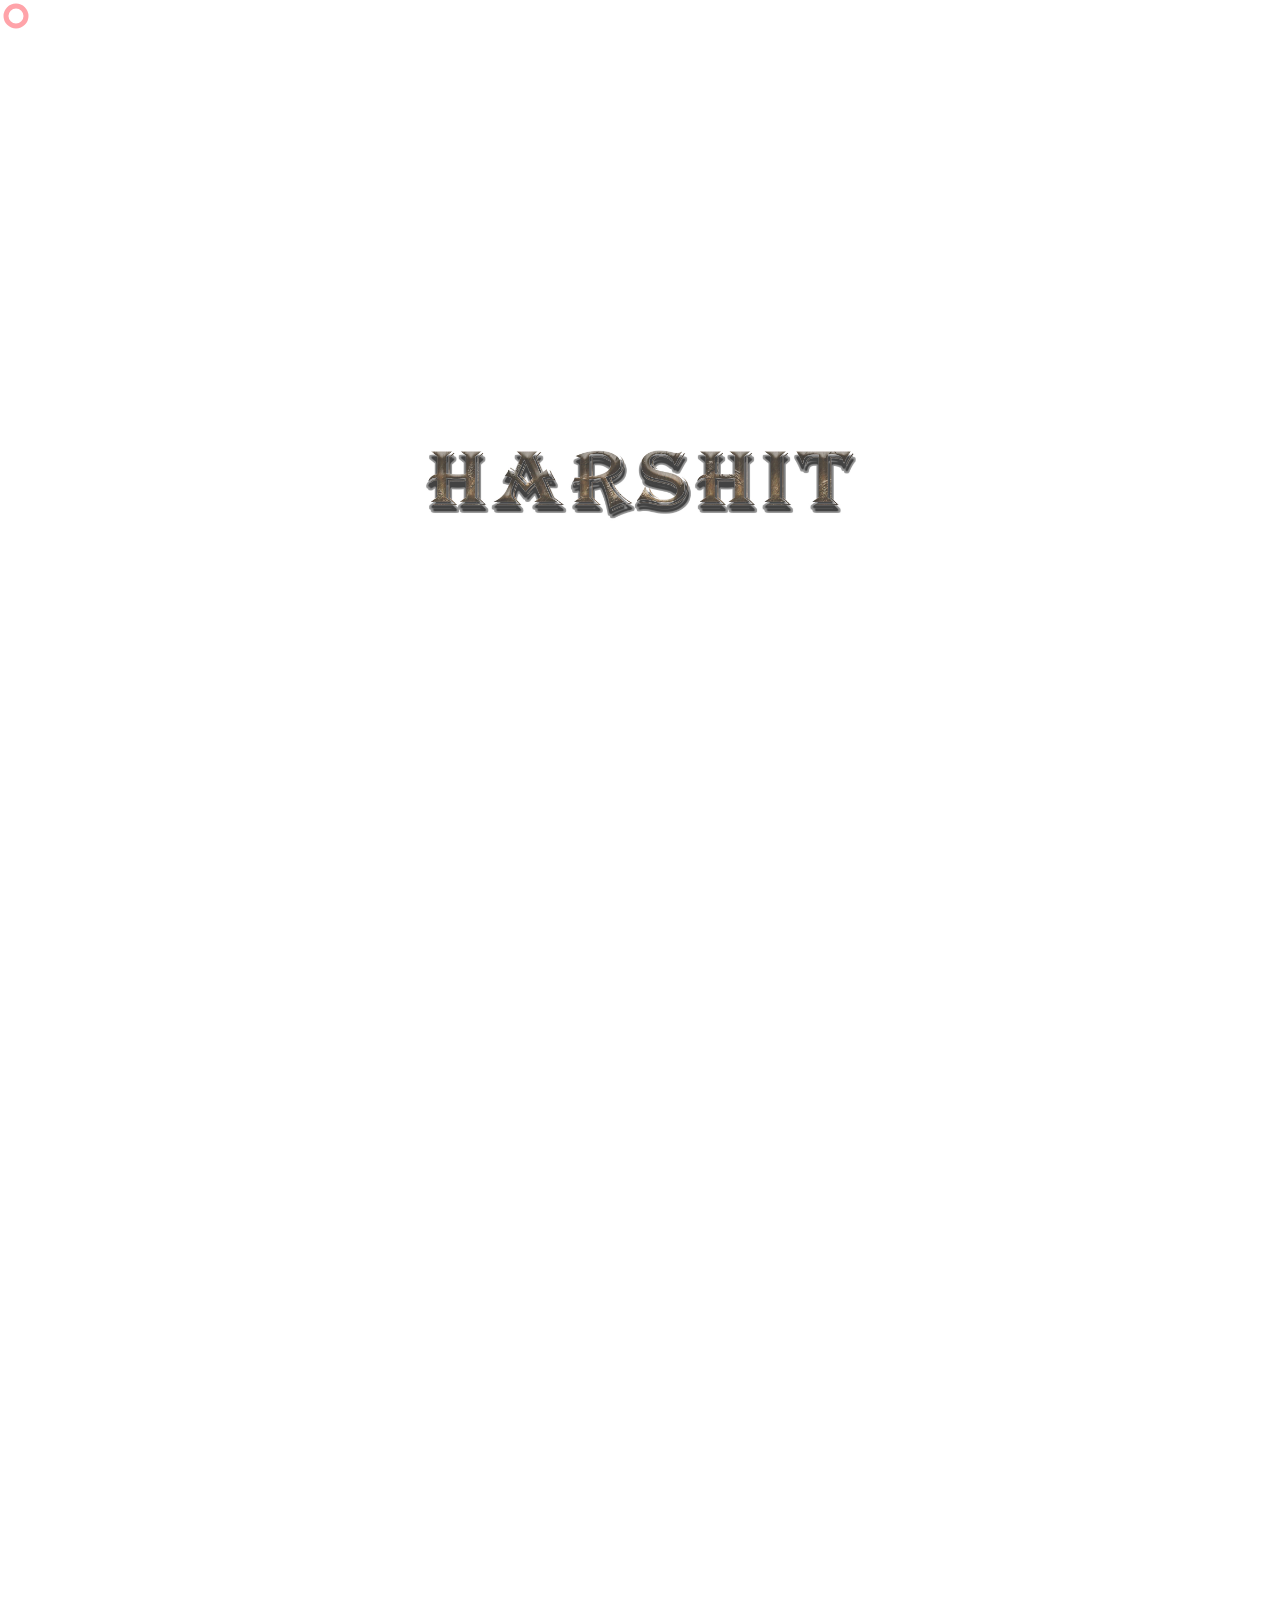
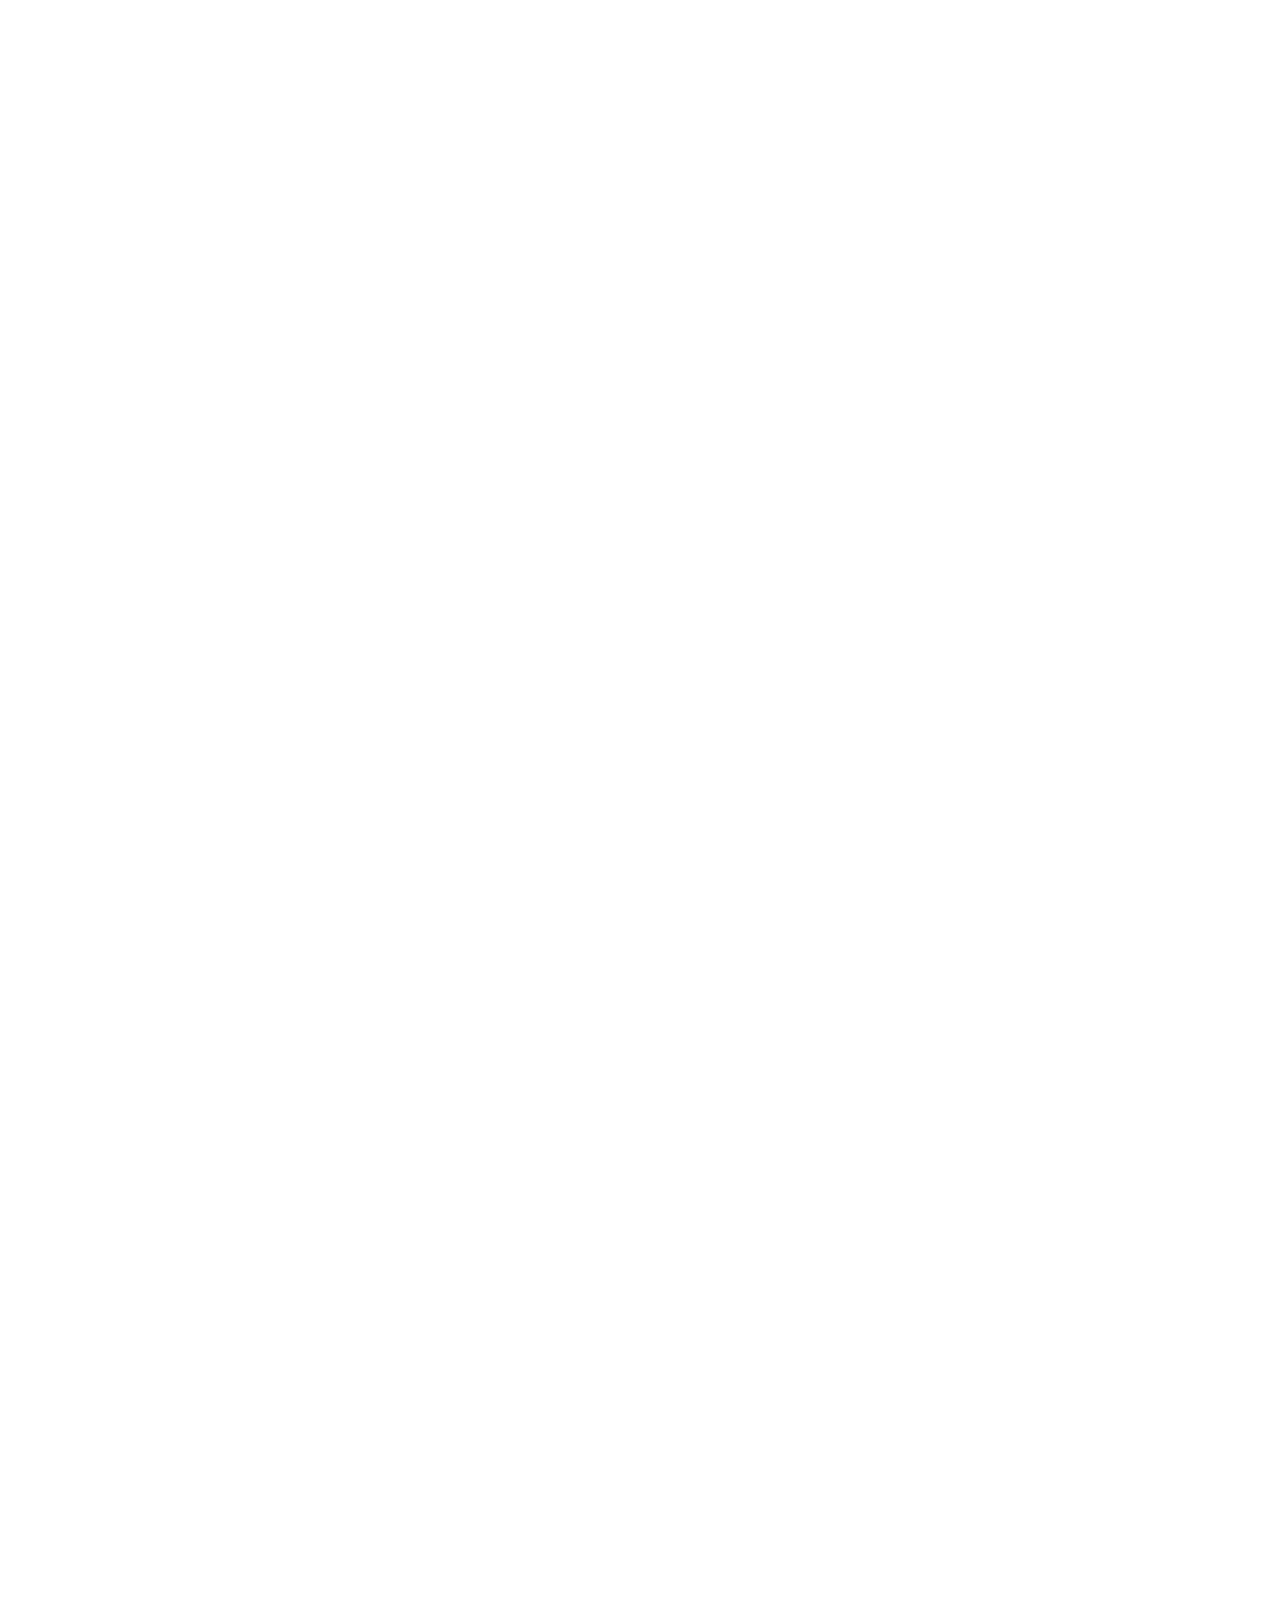
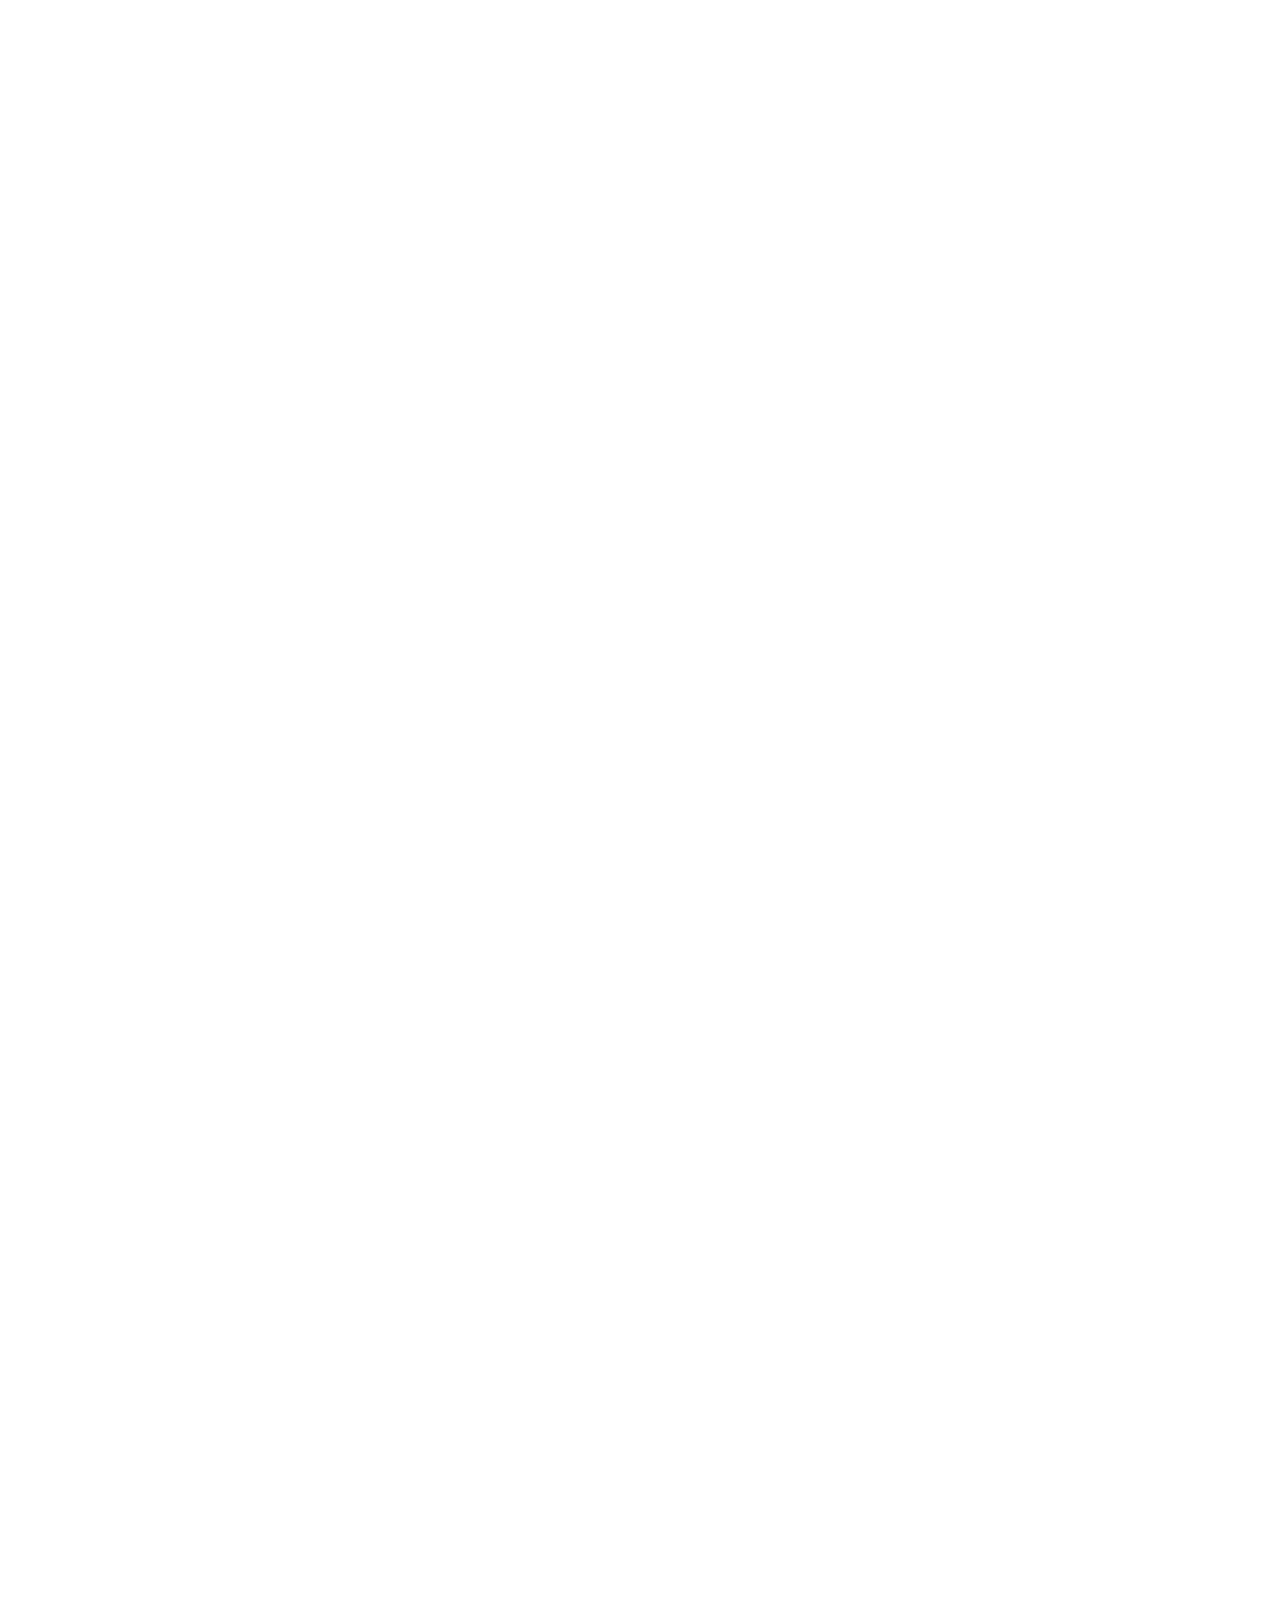
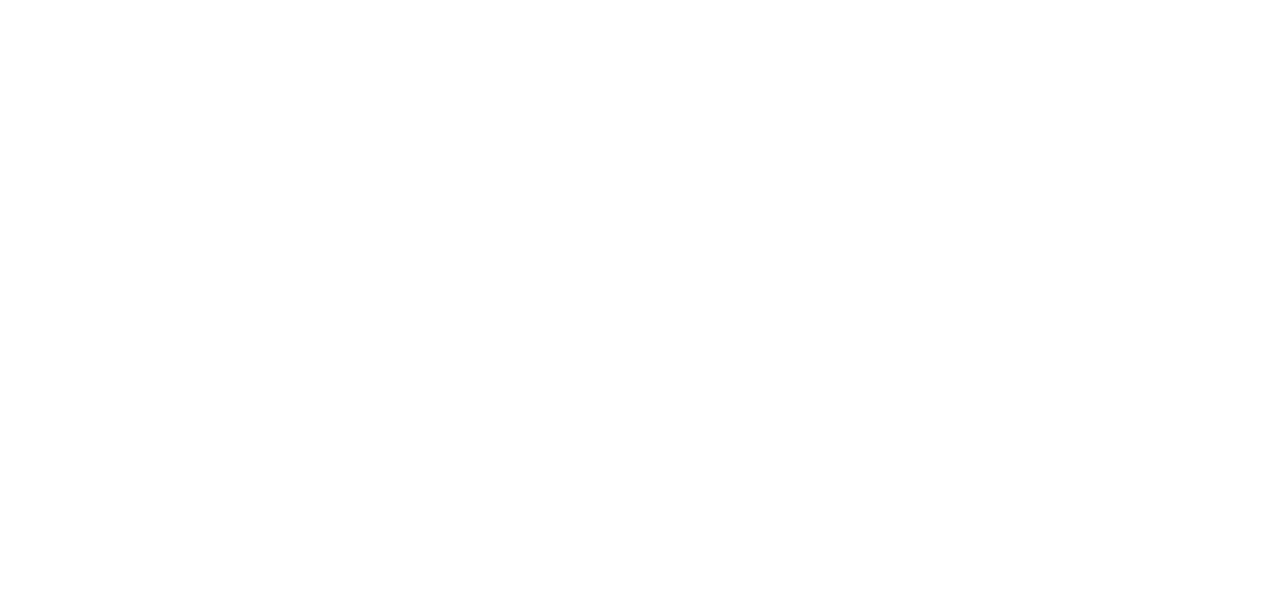
==== commit 709d5ee2: "Update index.html" ====
--- a/index.html
+++ b/index.html
@@ -692,7 +692,7 @@
         $(".c2").removeClass("tactive")
         $(".c3").removeClass("tactive")
         let data = new FormData(contactForm);  
-        fetch("https://formbold.com/s/oPalV", { method: "POST", body: data });
+        fetch("https://formbold.com/s/3KKy0", { method: "POST", body: data });
         $("#succ").html(" Message sent succesfully !")
         contactForm.reset()
       }
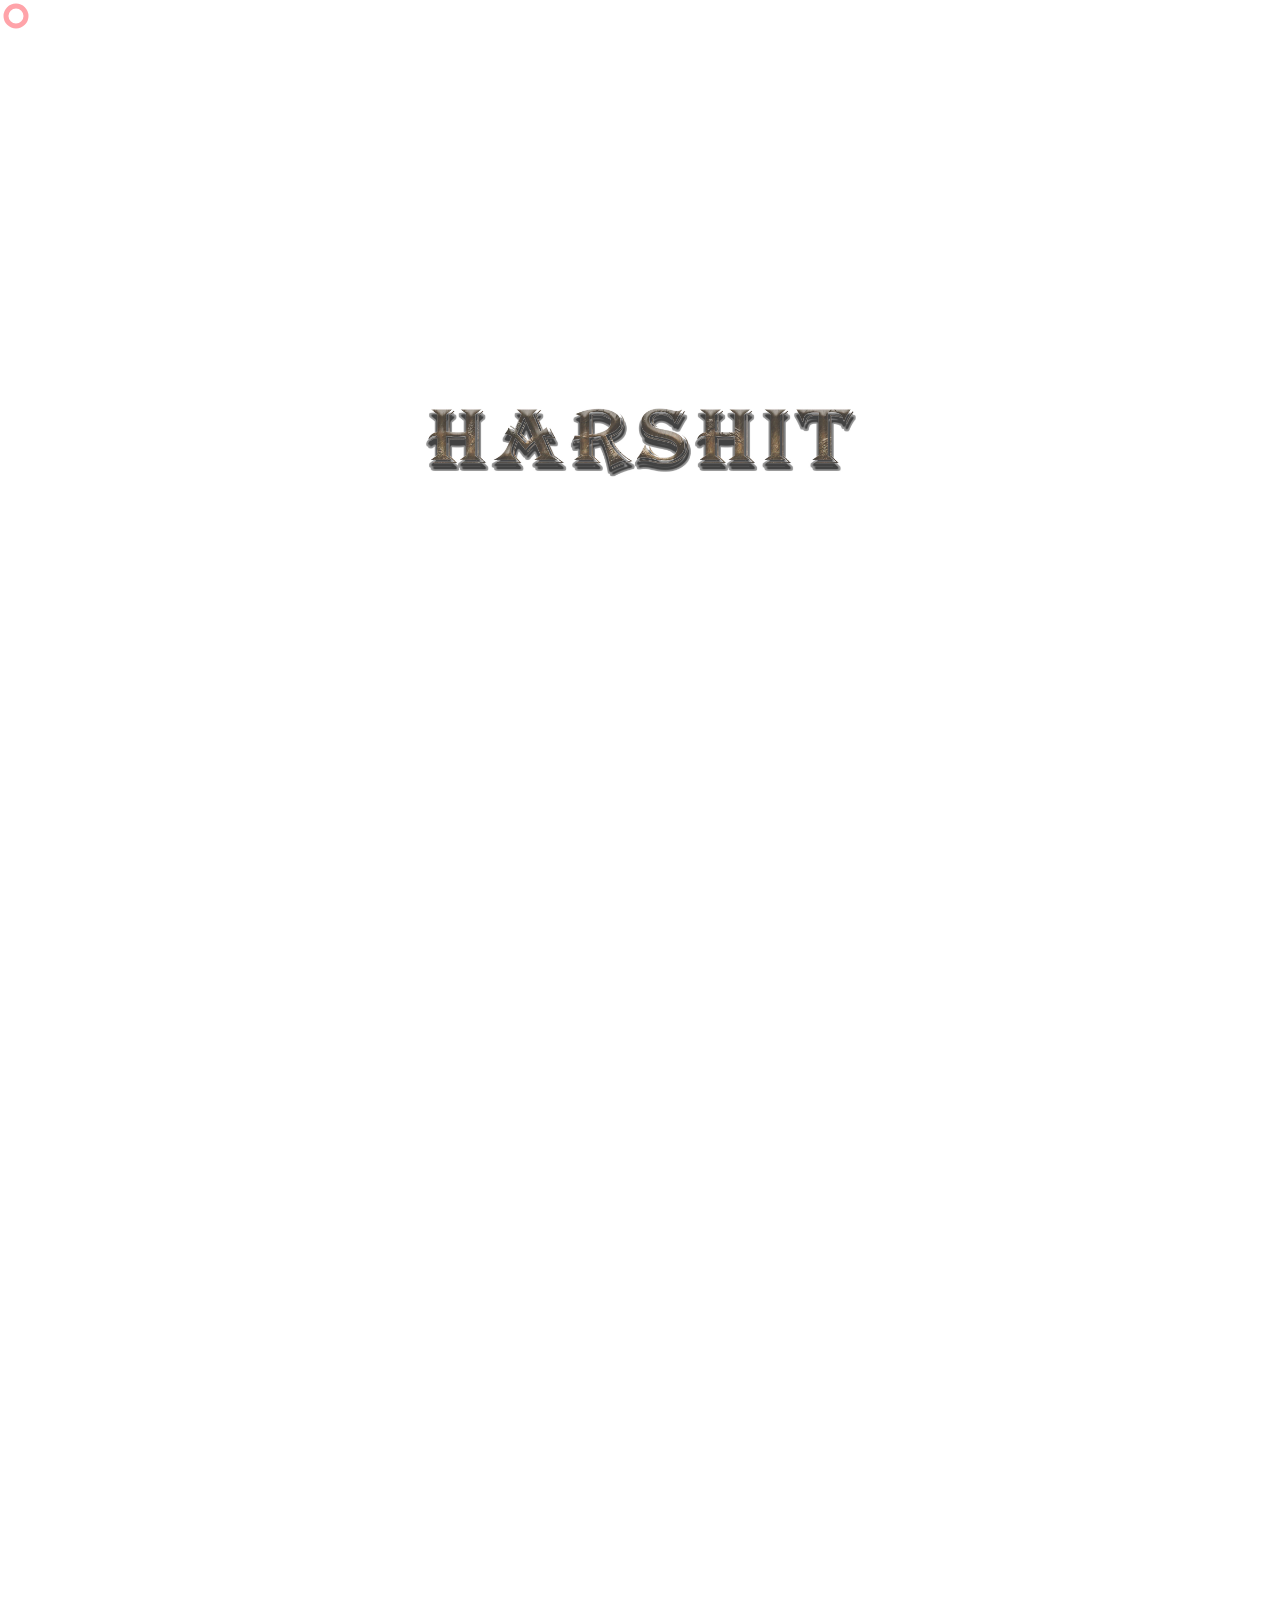
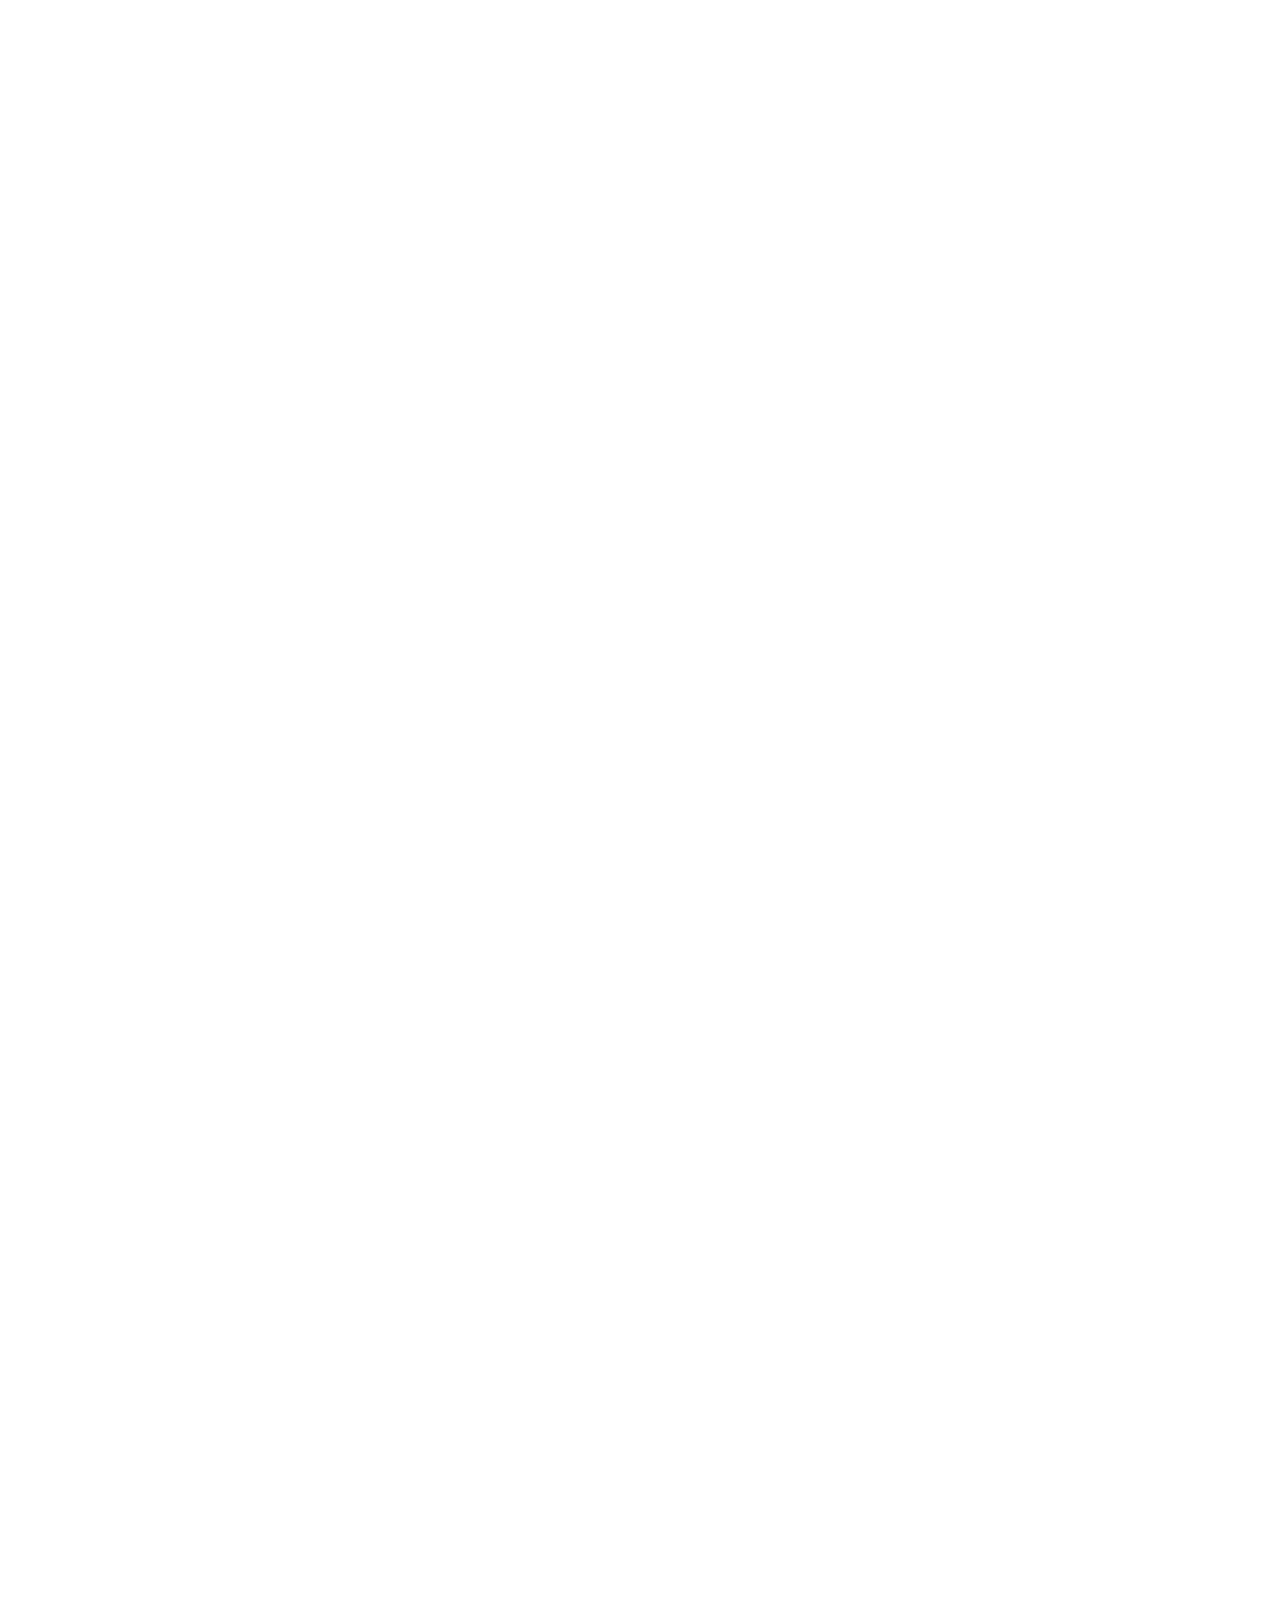
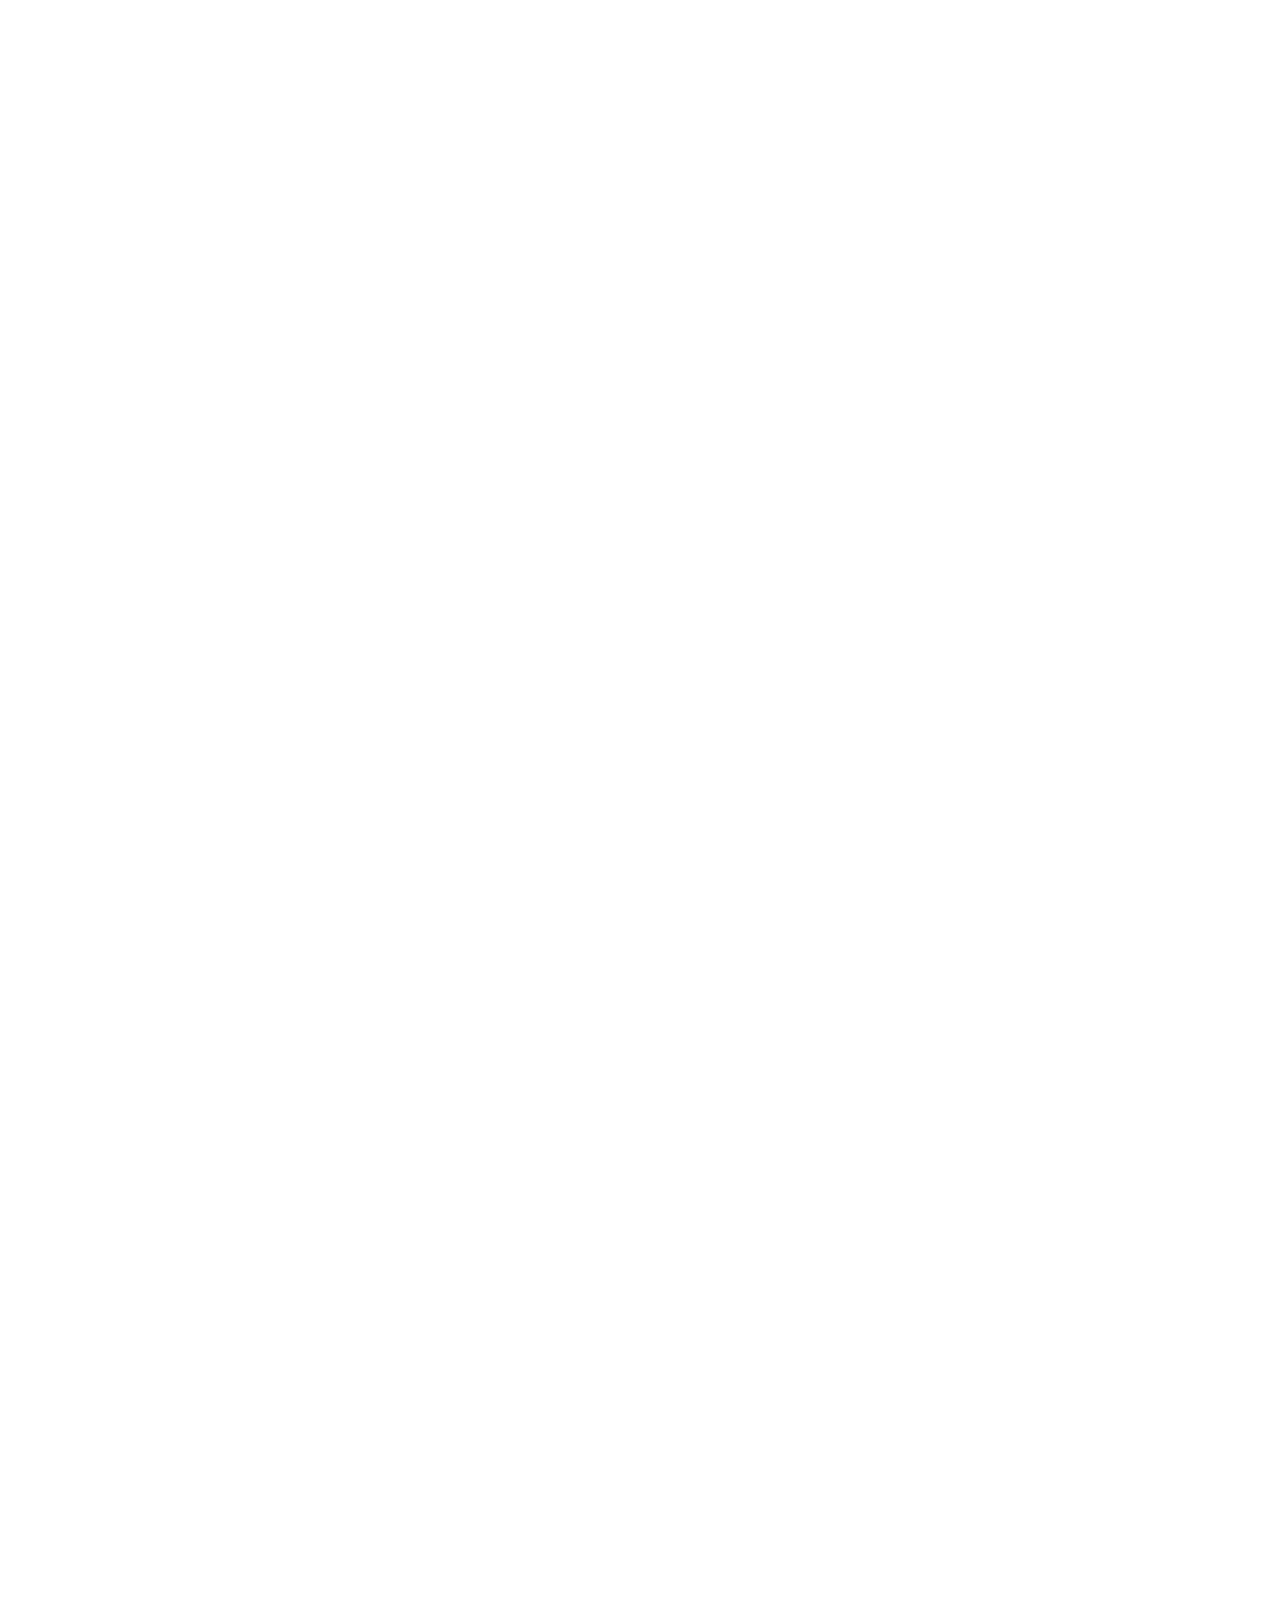
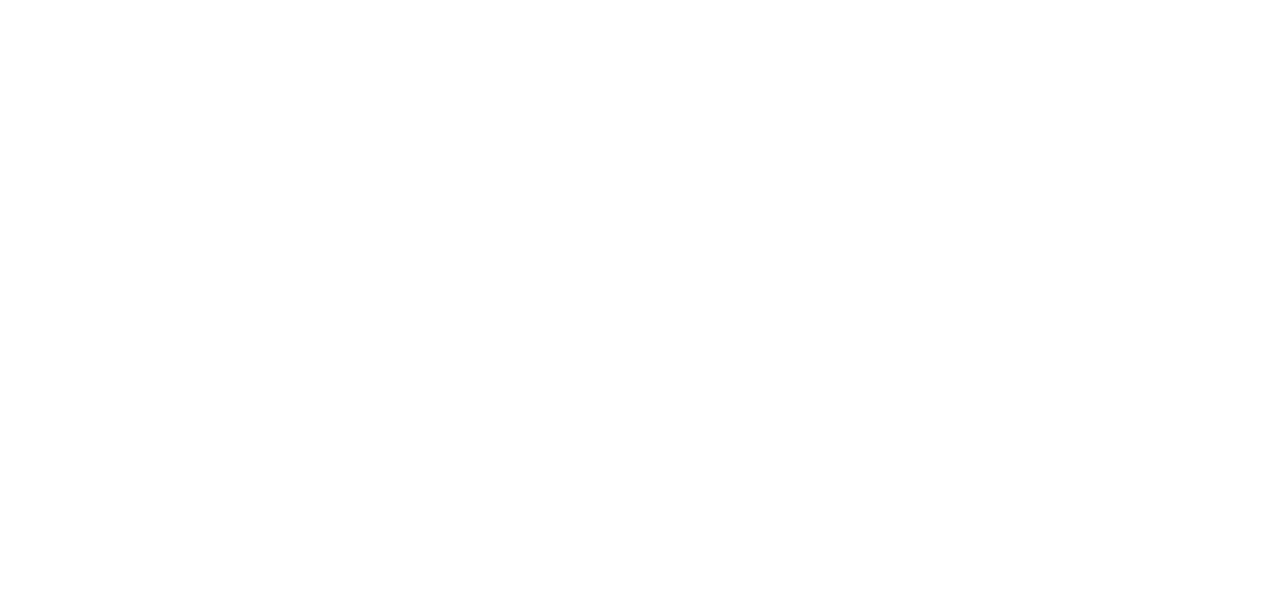
==== commit 661ecd6c: "Update index.html" ====
--- a/index.html
+++ b/index.html
@@ -680,11 +680,11 @@
       // validation before sending the data
       if(nom.value.length===0 ||email.value.length===0 || message.value.length===0){
         $("#succ").html("")
-        $("#err").html(" Veillez remplir tous les champs !")
+        $("#err").html(" faild ")
         ;}
       else if(!email.value.match(/^[a-zA-Z0-9.!#$%&'*+/=?^_`{|}~-]+@[a-zA-Z0-9-]+(?:\.[a-zA-Z0-9-]+)*$/)){
         $("#succ").html("")
-        $("#err").html(" Veillez rentrer une adresse email valide...");   
+        $("#err").html("faild");   
       }
       else{
         $("#err").html("");
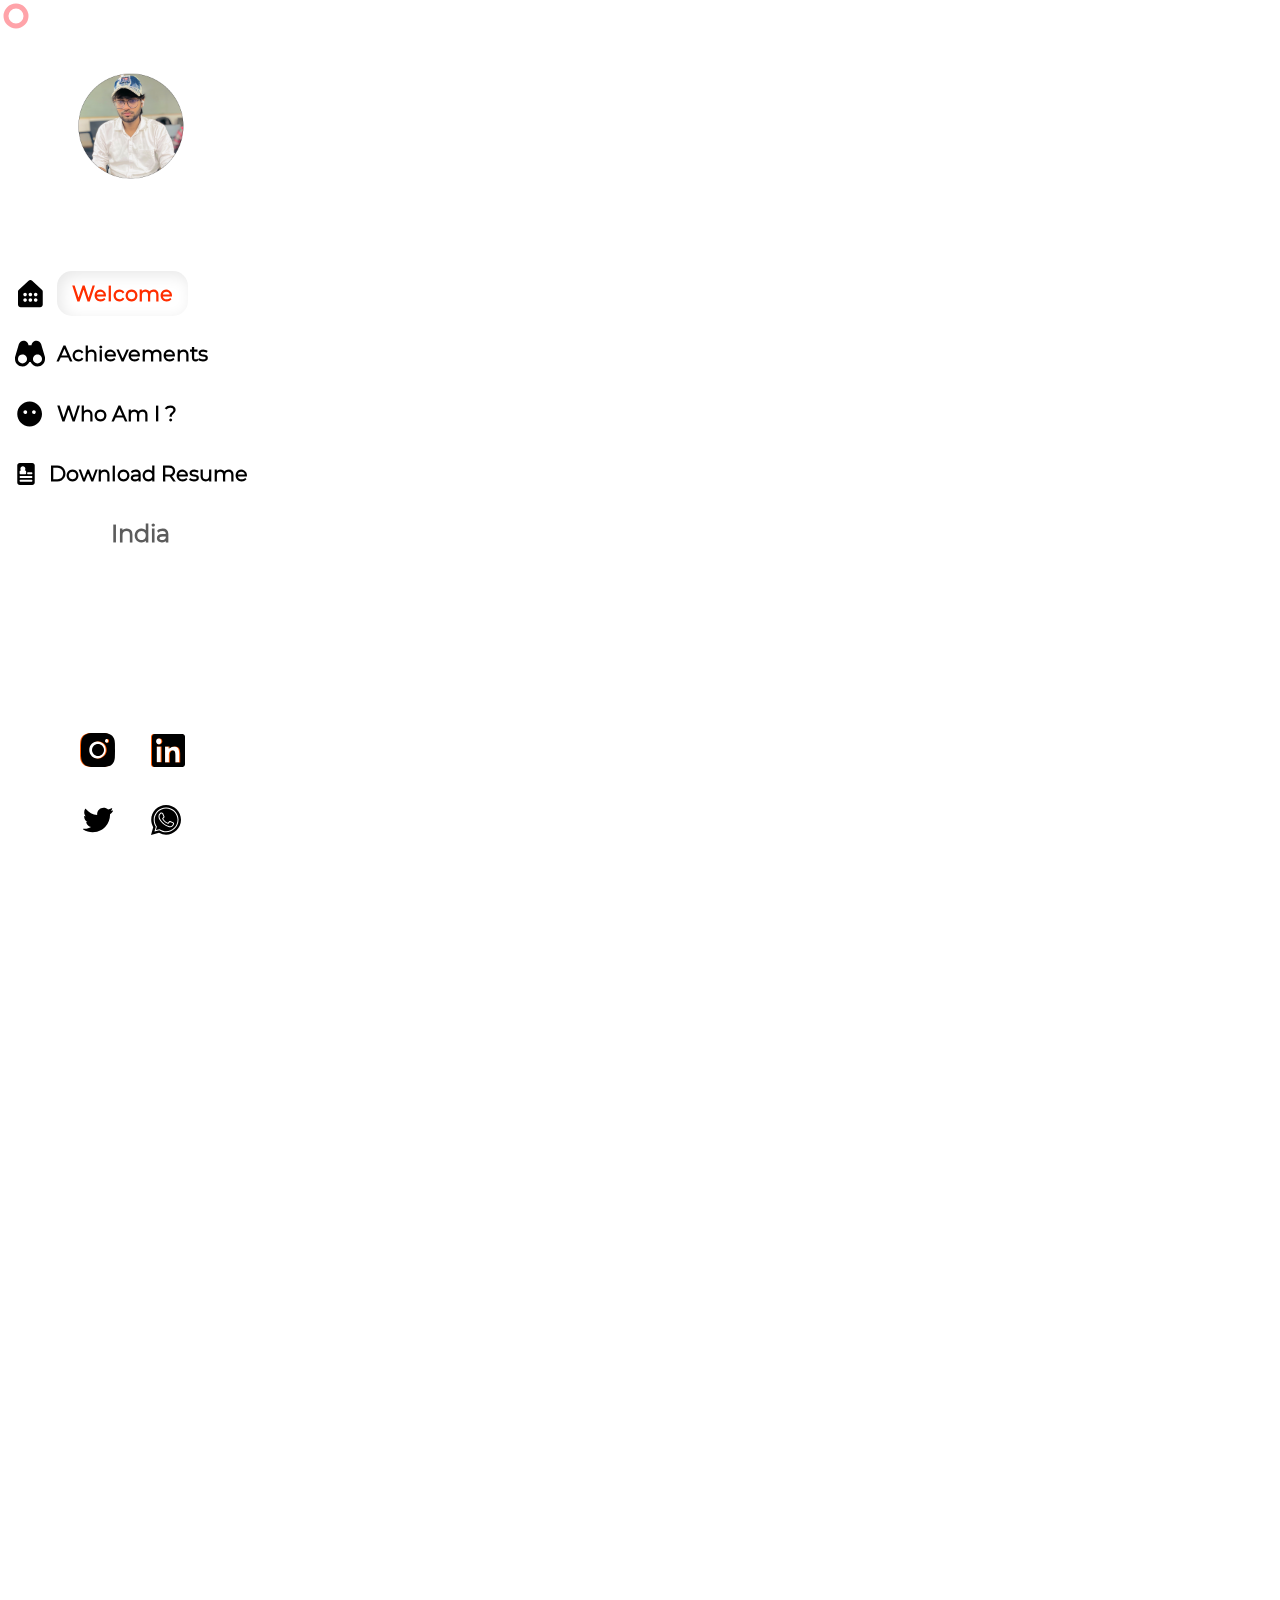
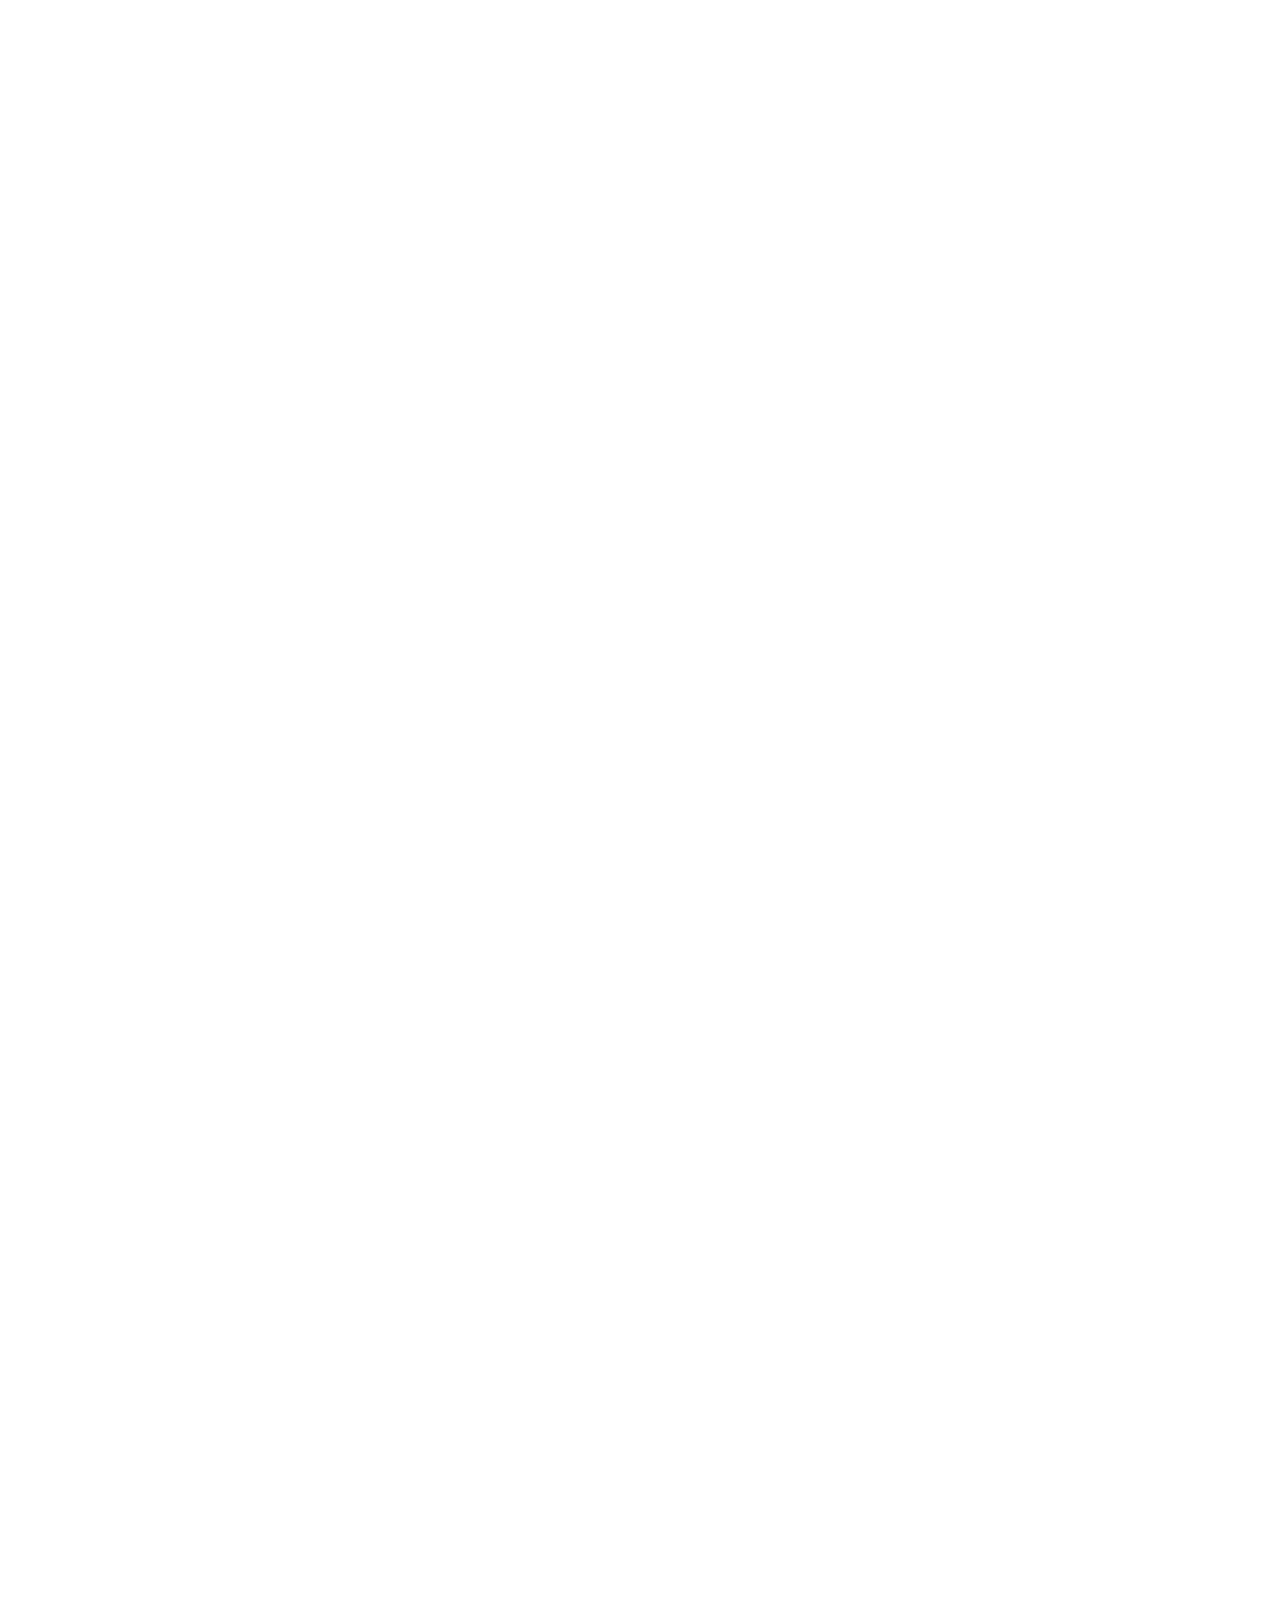
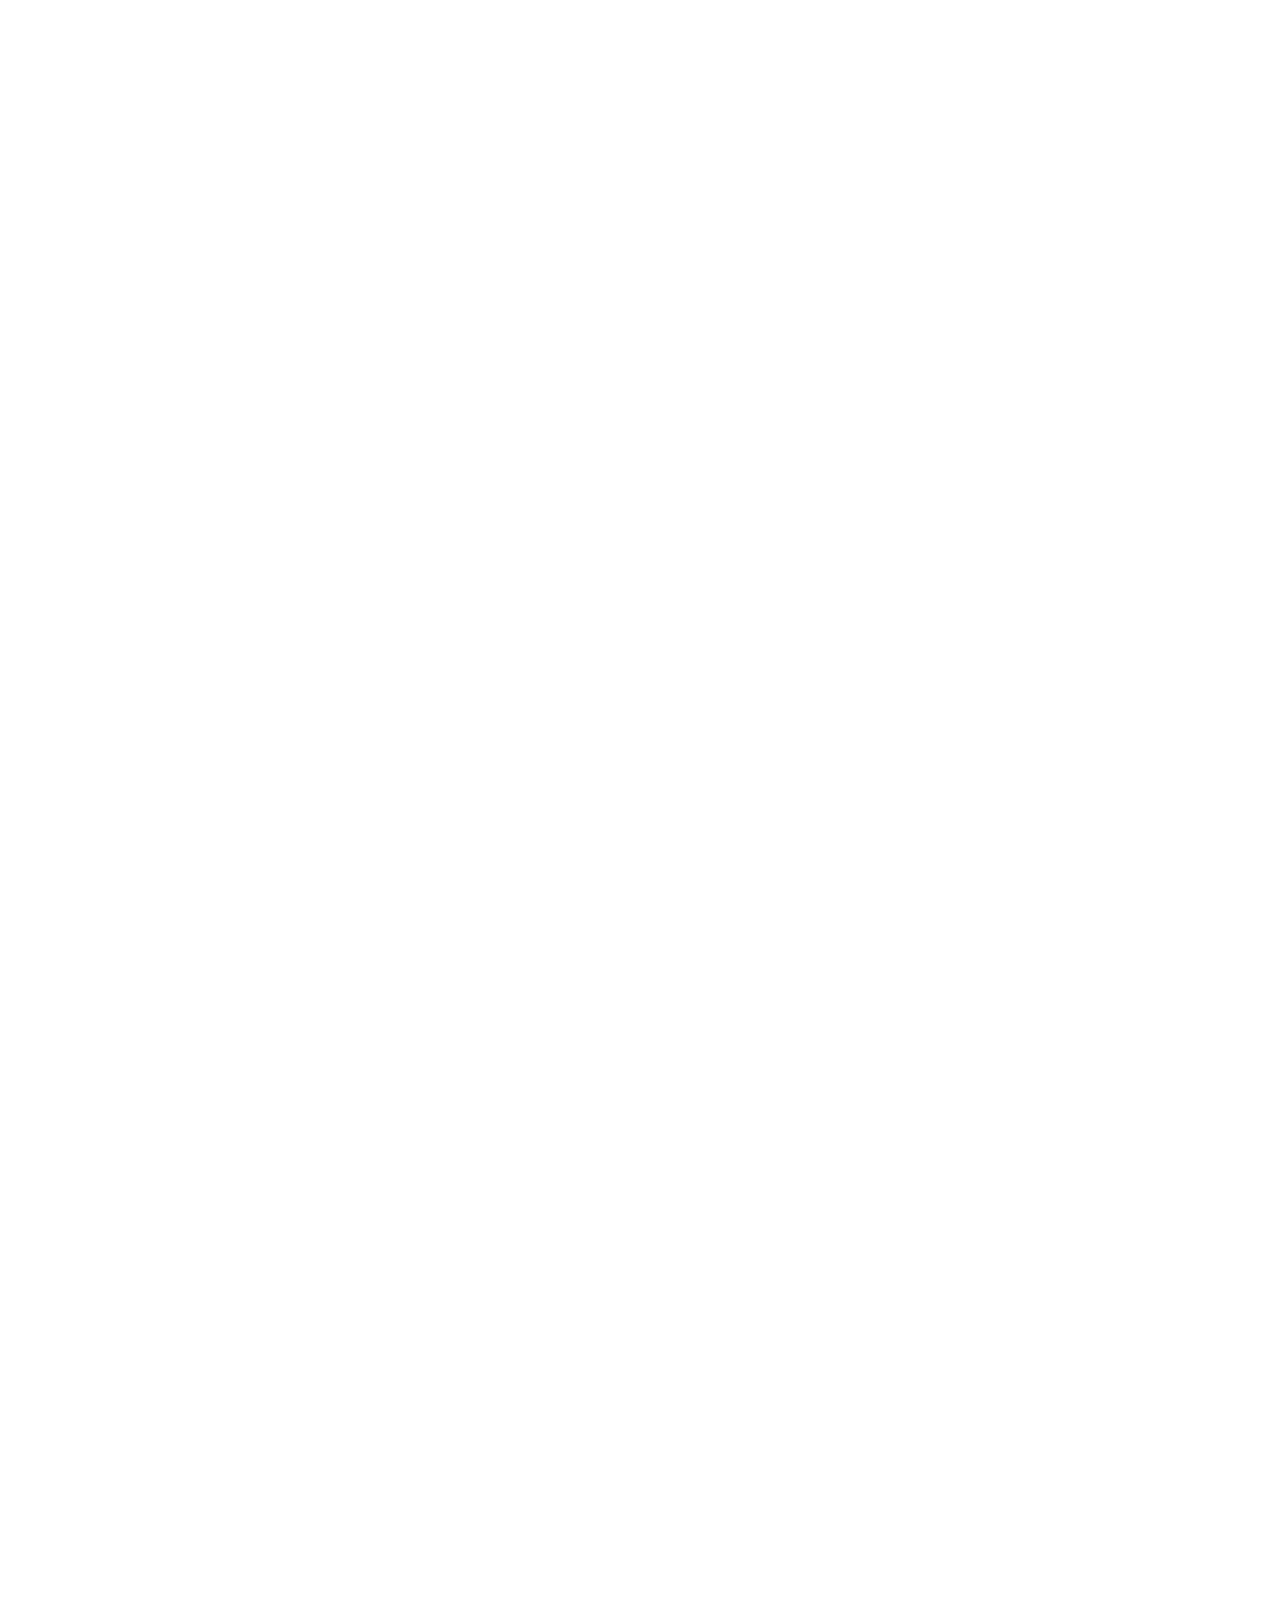
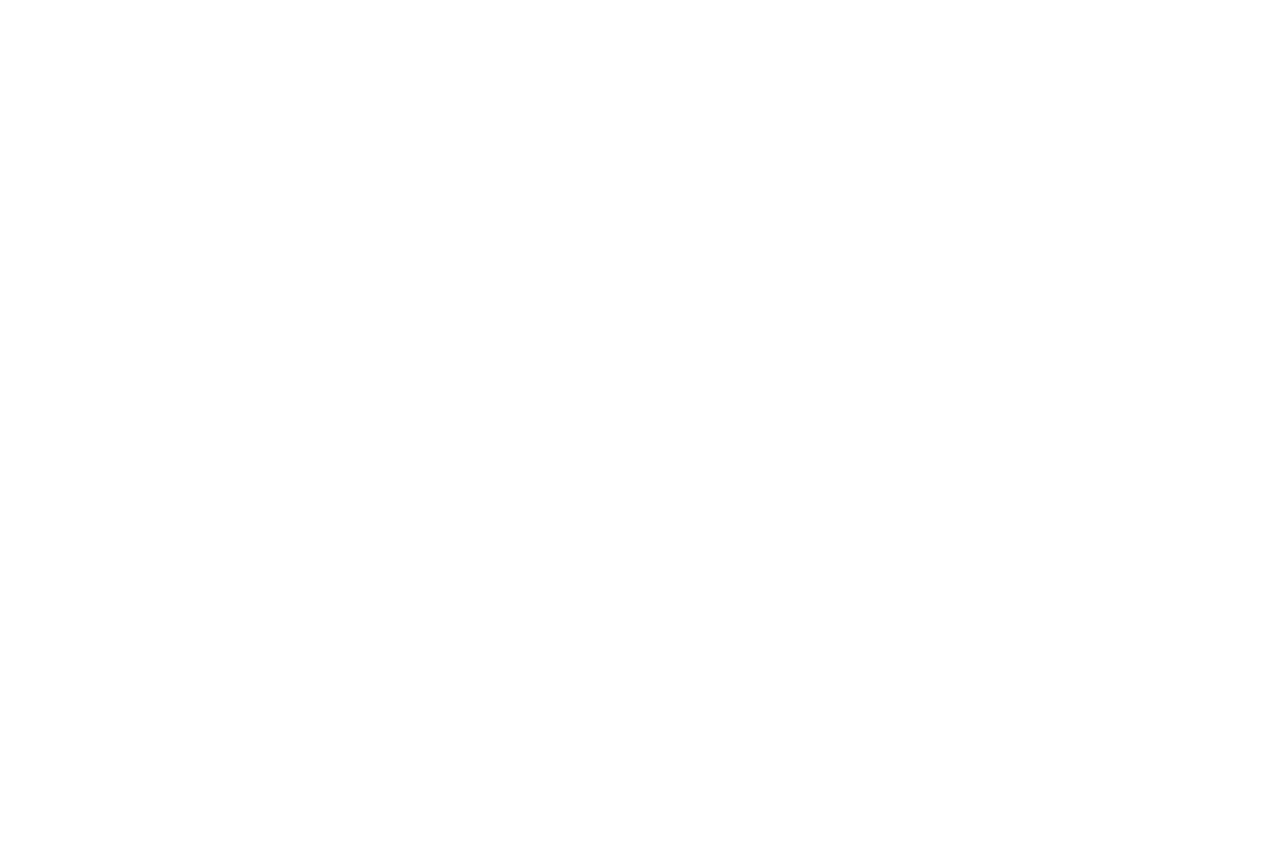
==== commit 705c7d7b: "Update index.html" ====
--- a/index.html
+++ b/index.html
@@ -4,14 +4,7 @@
   <meta charset="UTF-8">
   <meta name="viewport" content="width=device-width, initial-scale = 1, maximum-scale=3.0, minimum-scale=1">
   
-    <!-- Google tag (gtag.js) -->
-	<!-- Google Tag Manager -->
-<script>(function(w,d,s,l,i){w[l]=w[l]||[];w[l].push({'gtm.start':
-new Date().getTime(),event:'gtm.js'});var f=d.getElementsByTagName(s)[0],
-j=d.createElement(s),dl=l!='dataLayer'?'&l='+l:'';j.async=true;j.src=
-'https://www.googletagmanager.com/gtm.js?id='+i+dl;f.parentNode.insertBefore(j,f);
-})(window,document,'script','dataLayer','GTM-T5P4L2WS');</script>
-<!-- End Google Tag Manager -->
+
     <script async src="https://harshit-mauryadev.netlify.app/?gtm_debug=1701761206108"></script>
     <script>
       window.dataLayer = window.dataLayer || [];
--- a/css/style2.min.css
+++ b/css/style2.min.css
@@ -3,7 +3,6 @@
     src: url(../fonts/Montserrat-Regular.ttf) format("truetype")
 }
 
-@import url('https://fonts.googleapis.com/css2?family=Kablammo&display=swap');
 html {
     scroll-behavior: auto
 }
@@ -17,7 +16,7 @@
     margin: 0;
     padding: 0;
     /* font-family: Cuprum; */
-    font-family: 'Kablammo', cursive;
+   font-family: Cuprum;
     background-color: #fff;
     background-size: 100%;
     scroll-behavior: smooth;
